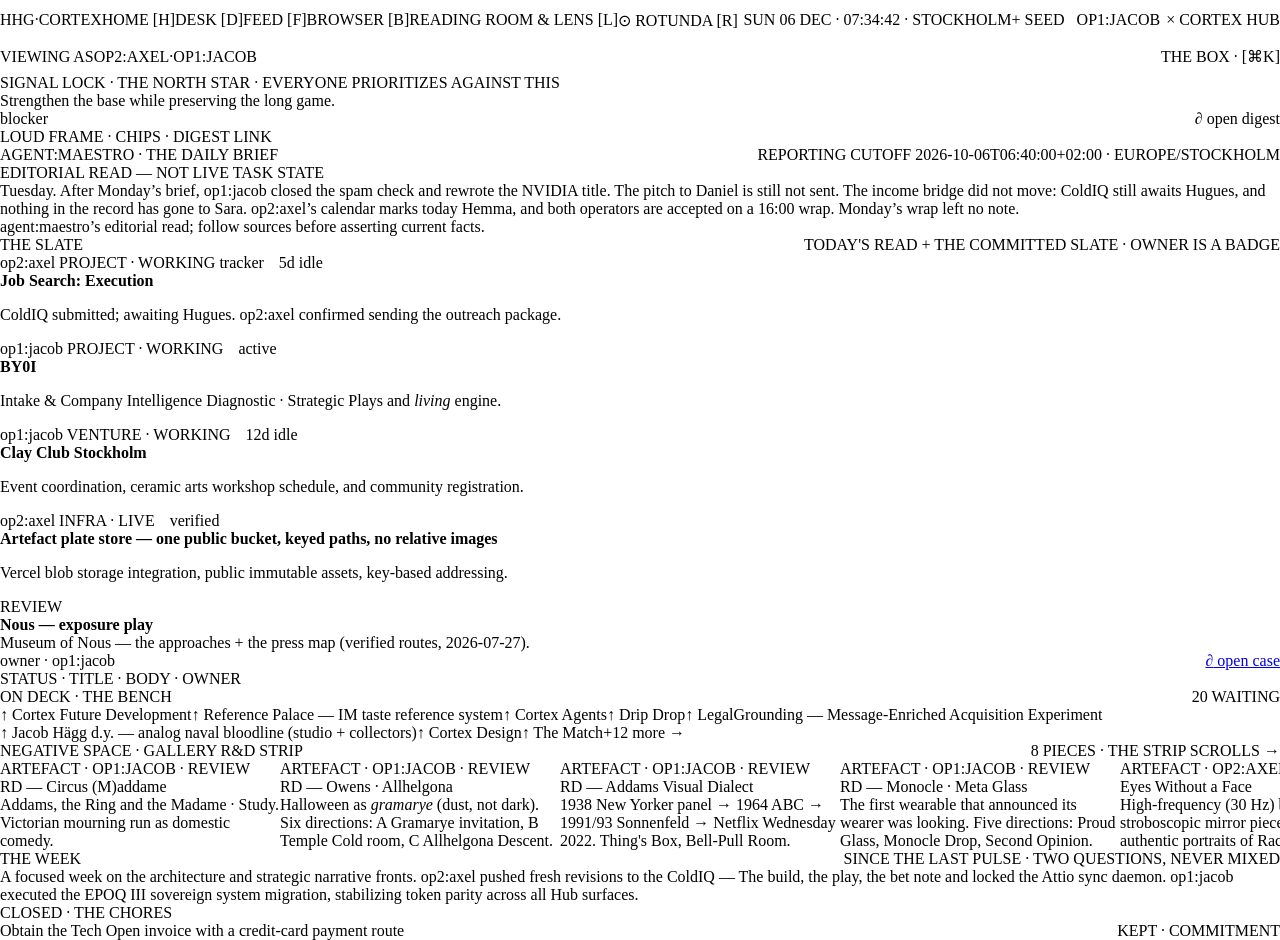
==== index.html @ 590f9867 "feat(hub): deploy sovereign workstation replicate preview" ====
<!DOCTYPE html>
<html lang="en">
<head>
<meta charset="utf-8">
<meta name="viewport" content="width=device-width, initial-scale=1">
<title>HHG CORTEX HUB — Sovereign EPOQ III Replicate</title>
<link rel="preconnect" href="https://fonts.googleapis.com">
<link rel="preconnect" href="https://fonts.gstatic.com" crossorigin>
<link href="https://fonts.googleapis.com/css2?family=Red+Hat+Mono:wght@400&family=Scheherazade+New:wght@400&display=swap" rel="stylesheet">
<link rel="stylesheet" href="https://www.intelligencematters.se/epoq/styles.css">
<style>
/* ══════════════════════════════════════════════════════════════════════
   HHG HUB × EPOQ III SOVEREIGN REPLICATE
   Faithful visual replicate of live hub.haegghaegg.se under EPOQ III Canon.
   Consumes ONLY lawful EPOQ III tokens: no arbitrary hex, 400 weight only.
   ══════════════════════════════════════════════════════════════════════ */
body {
  margin: 0;
  padding: 0;
  background: var(--paper);
  color: var(--ink);
  font-family: var(--font-serif);
  font-synthesis: none;
  min-height: 100vh;
  display: flex;
  flex-direction: column;
}

/* ── TOP CHROME NAVIGATION (2-ROW SOVEREIGN ARCHITECTURE) ──────────── */
.hub-chrome {
  border-bottom: var(--hairline) solid var(--line-box);
  background: var(--paper);
  position: sticky;
  top: 0;
  z-index: 100;
  display: flex;
  flex-direction: column;
}
.hub-chrome-row1 {
  display: flex;
  align-items: center;
  height: 40px; /* canon-lint:allow — E19: chrome row height */
  padding: 0 var(--s-3);
  border-bottom: var(--hairline) solid var(--line-quiet);
  background: var(--paper);
  gap: var(--s-2);
}

.hub-chrome-row2 {
  background: var(--paper);
  font-family: var(--font-mono);
  font-size: var(--fz-mono-6);
  letter-spacing: var(--track-code);
  text-transform: uppercase;
  height: 34px; /* canon-lint:allow — E19: subbar height */
  display: flex;
  align-items: center;
}

.hub-chrome-subbar {
  display: none;
  align-items: center;
  justify-content: space-between;
  padding: 0 var(--s-3);
  width: 100%;
  box-sizing: border-box;
}
.hub-chrome-subbar.active {
  display: flex;
}
.hub-chrome-subbar a {
  color: var(--ink-60);
  text-decoration: none;
}
.hub-chrome-subbar a.active {
  color: var(--signal-go);
  border-bottom: var(--hairline) solid var(--signal-go);
}
.hub-subbar-left {
  display: flex;
  align-items: center;
  gap: var(--s-2);
}
.hub-subbar-right {
  display: flex;
  align-items: center;
  gap: var(--s-2);
}
.hub-subbar-btn {
  font-family: var(--font-mono);
  font-size: var(--fz-mono-6);
  letter-spacing: var(--track-code);
  text-transform: uppercase;
  padding: 3px var(--s-1); /* canon-lint:allow — E15: subbar button pad */
  border: var(--hairline) solid var(--line-box);
  border-radius: var(--radius-print); /* ZERO CURVATURE: Law 01 */
  background: var(--paper);
  cursor: pointer;
  color: var(--ink);
  line-height: 1;
  display: inline-flex;
  align-items: center;
  gap: var(--s-1);
}
.hub-subbar-btn:hover {
  border-color: var(--ink);
}
.hub-subbar-btn.active {
  border-color: var(--ink);
  background: var(--paper);
  color: var(--ink);
}

/* ── HUD QUICK SEED DRAWER ─────────────────────────────────────────── */
.hub-drawer-bar {
  display: none;
  width: 100%;
  border-bottom: var(--hairline) solid var(--line-box);
  background: var(--paper);
  padding: var(--s-1) var(--s-2);
  box-sizing: border-box;
  align-items: center;
  gap: var(--s-2);
  font-family: var(--font-mono);
  font-size: var(--fz-mono-6);
  letter-spacing: var(--track-code);
  text-transform: uppercase;
}
.hub-drawer-bar.open {
  display: flex;
}
.hub-drawer-input {
  flex: 1;
  background: var(--paper);
  border: var(--hairline) solid var(--line-box);
  border-radius: var(--radius-print);
  color: var(--ink);
  font-family: var(--font-mono);
  font-size: var(--fz-mono-6);
  padding: 4px var(--s-1); /* canon-lint:allow — E15: input pad */
  box-sizing: border-box;
}
.hub-drawer-input:focus {
  outline: none;
  border-color: var(--ink);
}

/* ── HUD MODALS (FLAT, ZERO-BLUR, 1-BIT MECHANICAL) ────────────────── */
.hub-hud-modal {
  display: none;
  position: fixed;
  inset: 0;
  z-index: 999;
  background: color-mix(in srgb, var(--ink) 45%, transparent);
  align-items: flex-start;
  justify-content: center;
  padding-top: 10vh;
  box-sizing: border-box;
}
.hub-hud-modal.open {
  display: flex;
}
.hub-modal-card {
  background: var(--paper);
  border: var(--hairline) solid var(--line-box);
  width: min(var(--col-2), calc(100% - var(--s-5)));
  max-height: 75vh;
  display: flex;
  flex-direction: column;
  box-sizing: border-box;
}
.hub-modal-head {
  display: flex;
  align-items: center;
  justify-content: space-between;
  padding: var(--s-1) var(--s-2);
  border-bottom: var(--hairline) solid var(--line-box);
  font-family: var(--font-mono);
  font-size: var(--fz-mono-6);
  letter-spacing: var(--track-code);
  text-transform: uppercase;
}
.hub-modal-body {
  padding: var(--s-2);
  overflow-y: auto;
  font-family: var(--font-mono);
  font-size: var(--fz-mono-6);
  line-height: 1.5;
}

/* ── TELEMETRY STATUS PILL (FIX FOR OVERLAPPING 134/134 GREEN) ────── */
.hub-status-pill {
  display: inline-flex;
  align-items: center;
  gap: var(--s-1);
  padding: 3px var(--s-1); /* canon-lint:allow — E15: status pill vertical micro-pad */
  border: var(--hairline) solid var(--signal-go);
  background: var(--paper);
  color: var(--ink);
  font-family: var(--font-mono);
  font-size: var(--fz-mono-6);
  letter-spacing: var(--track-code);
  text-transform: uppercase;
  line-height: 1;
  white-space: nowrap;
}
.hub-status-pill .pix-dot {
  flex-shrink: 0;
  margin: 0;
}
.hub-tag-live {
  background: var(--ink);
  color: var(--paper);
  padding: 2px var(--s-1); /* canon-lint:allow — E15: cli badge pad */
  font-family: var(--font-mono);
  font-size: var(--fz-mono-6);
  letter-spacing: var(--track-code);
  text-transform: uppercase;
  line-height: 1;
}
/* ── 1-BIT SQUARE TELEMETRY INDICATOR (LAW 01: ZERO CURVATURE) ────── */
.hub-pdot,
.pix-dot {
  width: 7px; /* canon-lint:allow — E19: 1-bit square indicator */
  height: 7px; /* canon-lint:allow — E19: 1-bit square indicator */
  border-radius: var(--radius-print); /* ZERO CURVATURE: Law 01 */
  display: inline-block;
  flex: none;
  background: var(--hum);
}
.hub-pdot.live,
.pix-dot.live {
  background: var(--signal-go);
}
.pix-dot.idle {
  background: var(--ink-40);
}
.pix-dot.done {
  background: var(--graphite);
}

/* ── TELEMETRY DISCIPLINE: PURE STATUS FACTS (ZERO STEPPED GAUGES) ── */

/* ── CLI TERMINAL CURSOR ────────────────────────────────────────────── */
.hub-cli-cursor {
  display: inline-block;
  width: 6px; /* canon-lint:allow — E19 */
  height: 12px; /* canon-lint:allow — E19 */
  background: var(--ink);
  vertical-align: middle;
  margin-left: 2px; /* canon-lint:allow — E15 */
  animation: hub-cli-cursor-blink 1.06s infinite steps(1); /* canon-lint:allow — E6 */
}
@keyframes hub-cli-cursor-blink {
  0%, 49% { opacity: 1; }
  50%, 100% { opacity: 0; }
}

/* ── GRAPH EDGE PULSE (BROWSER MESH) ────────────────────────────────── */
@keyframes hub-graph-edge-pulse {
  0%, 100% { stroke-opacity: 1; }
  50% { stroke-opacity: 0.35; }
}
.hub-logo {
  font-family: var(--font-mono);
  font-size: var(--fz-mono-6);
  letter-spacing: var(--track-caps);
  text-transform: uppercase;
  color: var(--ink);
  text-decoration: none;
  margin-right: var(--s-2);
}
.hub-logo .dot {
  color: var(--signal-go);
}
.hub-nav-items {
  display: flex;
  align-items: center;
  gap: var(--s-1);
}
.hub-tab-btn {
  font-family: var(--font-mono);
  font-size: var(--fz-mono-6);
  letter-spacing: var(--track-code);
  text-transform: uppercase;
  padding: 4px var(--s-2); /* canon-lint:allow — E15: nav button vertical micro-pad */
  border: var(--hairline) solid transparent;
  border-radius: var(--radius-print); /* ZERO CURVATURE: Law 01 */
  background: none;
  cursor: pointer;
  color: var(--ink-60);
  transition: color 0.15s ease, border-color 0.15s ease;
}
.hub-tab-btn:hover {
  color: var(--ink);
}
.hub-tab-btn.active {
  border-color: var(--ink);
  color: var(--ink);
  background: var(--paper);
}
.hub-tab-btn:disabled {
  opacity: 0.35;
  cursor: not-allowed;
}

.hub-clock {
  margin-left: auto;
  font-family: var(--font-mono);
  font-size: var(--fz-mono-6);
  letter-spacing: var(--track-code);
  color: var(--ink-60);
  text-transform: uppercase;
}
.hub-seed-btn {
  font-family: var(--font-mono);
  font-size: var(--fz-mono-6);
  letter-spacing: var(--track-code);
  text-transform: uppercase;
  padding: 4px var(--s-2); /* canon-lint:allow — E15: chrome button micro-pad */
  border: var(--hairline) solid var(--line-box);
  border-radius: var(--radius-print); /* ZERO CURVATURE: Law 01 */
  background: var(--paper);
  cursor: pointer;
  color: var(--ink);
}
.hub-seed-btn:hover {
  border-color: var(--ink);
}
.hub-presence {
  display: inline-flex;
  align-items: center;
  gap: 6px; /* canon-lint:allow — E15: dot gap */
  font-family: var(--font-mono);
  font-size: var(--fz-mono-6);
  letter-spacing: var(--track-code);
  text-transform: uppercase;
  padding: 4px var(--s-2); /* canon-lint:allow — E15: presence badge pad */
  border: var(--hairline) solid var(--line-box);
  border-radius: var(--radius-print); /* ZERO CURVATURE: Law 01 */
  background: var(--paper);
}
.hub-pdot {
  width: 6px; /* canon-lint:allow — E19: indicator dot */
  height: 6px; /* canon-lint:allow — E19: indicator dot */
  border-radius: var(--radius-print); /* ZERO CURVATURE: 1-bit square */
  background: var(--signal-go);
}

/* ── ROOM CANVAS STAGE ─────────────────────────────────────────────── */
.hub-room {
  display: none;
  width: 100%;
  max-width: var(--content);
  margin: 0 auto;
  padding: var(--s-4) var(--gutter);
  box-sizing: border-box;
}
.hub-room.active {
  display: block;
}
/* Workstation rooms (The Floor / Feed and Reading Room) utilize edge-to-edge space */
#room-feed.hub-room,
#room-reading.hub-room {
  max-width: 100%;
  width: 100%;
  margin: 0;
  padding: 0;
}

/* ── SUB-OPBAR ─────────────────────────────────────────────────────── */
.hub-subbar {
  display: flex;
  justify-content: space-between;
  align-items: baseline;
  margin-bottom: var(--s-3);
  font-family: var(--font-mono);
  font-size: var(--fz-mono-6);
  letter-spacing: var(--track-code);
  text-transform: uppercase;
}
.hub-subbar a {
  color: var(--ink-60);
  text-decoration: none;
}
.hub-subbar a.active {
  color: var(--signal-go);
  border-bottom: var(--hairline) solid var(--signal-go);
}
.hub-box-summon {
  border: var(--hairline) solid var(--line-box);
  border-radius: var(--radius-print); /* ZERO CURVATURE: Law 01 */
  padding: 2px var(--s-1); /* canon-lint:allow — E15: box badge pad */
  text-decoration: none;
  color: var(--ink);
}

/* ── HOME ROOM SPECIFICS ───────────────────────────────────────────── */
.home-container {
  max-width: var(--col-2);
  margin: 0 auto;
}
.home-signal {
  border: var(--hairline) solid var(--line-box);
  background: var(--paper);
  padding: var(--s-3);
  margin-bottom: var(--s-4);
}
.home-signal-top {
  font-family: var(--font-mono);
  font-size: var(--fz-mono-6);
  letter-spacing: var(--track-code);
  text-transform: uppercase;
  color: var(--grey-51);
  margin-bottom: var(--s-2);
}
.home-signal-quote {
  margin: 0;
  font-size: var(--fz-heading-2);
  line-height: var(--lh-heading-2);
  color: var(--ink);
  font-style: normal;
}

/* ── 200_ROWS CANONICAL 4 ARCHETYPES (JACOB 2026-10-07 CANON) ─────── */
.hub-pres {
  background: var(--paper);
  border: var(--hairline) solid var(--line-box);
  padding: var(--s-2);
}
.hub-pres-top {
  display: flex;
  align-items: center;
  justify-content: space-between;
  gap: var(--s-1);
}
.hub-pres-ch {
  font-family: var(--font-mono);
  font-size: var(--fz-mono-6);
  letter-spacing: var(--track-code);
  color: var(--ink);
}
.hub-pres-focus {
  margin: var(--s-1) 0 0;
  font-size: var(--fz-body-1);
  line-height: var(--lh-body-1);
  color: var(--ink);
}
.hub-entity {
  background: var(--paper);
  border: var(--hairline) solid var(--line-box);
  padding: var(--s-3);
  display: flex;
  flex-direction: column;
  gap: var(--s-1);
}
.hub-entity-st {
  font-family: var(--font-mono);
  font-size: var(--fz-mono-6);
  letter-spacing: var(--track-caps);
  text-transform: uppercase;
  color: var(--grey-51);
}
.hub-entity-title {
  margin: 0;
  font-family: var(--font-serif);
  font-size: var(--fz-heading-3);
  line-height: var(--lh-heading-3);
  color: var(--ink);
}
.hub-entity-body {
  margin: 0;
  font-size: var(--fz-body-1);
  line-height: var(--lh-body-1);
  color: var(--ink);
}
.hub-entity-foot {
  margin-top: var(--s-1);
  font-family: var(--font-mono);
  font-size: var(--fz-mono-6);
  letter-spacing: var(--track-code);
  color: var(--ink-60);
}
.hub-comment {
  border-left: 2px solid var(--ink); /* canon-lint:allow — E10: hub comment accent rule */
  padding: var(--s-2) var(--s-2) var(--s-2) var(--s-3);
  background: var(--paper);
}
.hub-comment-anchor {
  font-family: var(--font-mono);
  font-size: var(--fz-mono-6);
  letter-spacing: var(--track-code);
  color: var(--ink-60);
  margin-bottom: var(--s-1);
}
.hub-comment-body {
  margin: 0 0 var(--s-2) 0;
  font-size: var(--fz-body-1);
  line-height: var(--lh-body-1);
  color: var(--ink);
}
.hub-comment-verdict {
  display: flex;
  gap: var(--s-1);
  flex-wrap: wrap;
}
.hub-lock-band {
  border: var(--hairline) solid var(--line-box);
  background: var(--paper);
  padding: var(--s-3);
}
.hub-lock-band-msg {
  margin: 0 0 var(--s-3) 0;
  font-family: var(--font-serif);
  font-size: var(--fz-heading-2);
  line-height: var(--lh-heading-2);
  color: var(--ink);
}
.hub-lock-band-row {
  display: flex;
  flex-wrap: wrap;
  gap: var(--s-2);
  align-items: center;
  justify-content: space-between;
}
.hub-atom-spec {
  font-family: var(--font-mono);
  font-size: var(--fz-mono-6);
  letter-spacing: var(--track-code);
  text-transform: uppercase;
  color: var(--ink-60);
}
.home-brief {
  border-top: var(--hairline) solid var(--line-box);
  border-bottom: none;
  padding: var(--s-3) 0;
  margin-bottom: var(--s-4);
}
.home-brief-top {
  display: flex;
  justify-content: space-between;
  align-items: baseline;
  font-family: var(--font-mono);
  font-size: var(--fz-mono-6);
  letter-spacing: var(--track-code);
  text-transform: uppercase;
  color: var(--ink-60);
  margin-bottom: var(--s-2);
}
.home-brief-tag {
  font-family: var(--font-mono);
  font-size: var(--fz-mono-6);
  letter-spacing: var(--track-code);
  text-transform: uppercase;
  color: var(--ink-60);
  margin-bottom: var(--s-1);
}
.home-brief-txt {
  margin: 0 0 var(--s-2) 0;
  font-size: var(--fz-body-1);
  line-height: var(--lh-body-1);
  color: var(--ink);
}
.home-brief-meta {
  font-family: var(--font-mono);
  font-size: var(--fz-mono-6);
  letter-spacing: var(--track-code);
  color: var(--ink-60);
}
.home-gallery-scroll {
  display: flex;
  gap: var(--s-3);
  overflow-x: auto;
  padding-bottom: var(--s-2);
  margin-bottom: var(--s-4);
}
.home-gallery-tile {
  min-width: 260px; /* canon-lint:allow — E19: gallery card width */
  max-width: 280px; /* canon-lint:allow — E19: gallery card width */
  flex-shrink: 0;
  border: var(--hairline) solid var(--line-box);
  padding: var(--s-2) var(--s-3);
  background: var(--paper);
  display: flex;
  flex-direction: column;
  gap: var(--s-1);
}
.home-gallery-meta {
  font-family: var(--font-mono);
  font-size: var(--fz-mono-6);
  letter-spacing: var(--track-code);
  text-transform: uppercase;
  color: var(--ink-60);
}
.home-gallery-name {
  font-size: var(--fz-heading-3);
  line-height: var(--lh-heading-3);
  color: var(--ink);
}
.home-gallery-desc {
  margin: 0;
  font-size: var(--fz-mono-6);
  line-height: var(--lh-body-1);
  color: var(--ink-60);
}
.home-week-note {
  font-size: var(--fz-body-1);
  line-height: var(--lh-body-1);
  color: var(--ink);
  margin-bottom: var(--s-3);
  border-top: var(--hairline) solid var(--line-box);
  padding-top: var(--s-2);
}
.home-chores-top {
  font-family: var(--font-mono);
  font-size: var(--fz-mono-6);
  letter-spacing: var(--track-code);
  text-transform: uppercase;
  color: var(--ink-60);
  margin-bottom: var(--s-1);
}
.home-chore-item {
  display: flex;
  justify-content: space-between;
  align-items: baseline;
  border-top: var(--hairline) solid var(--line-quiet);
  padding: var(--s-2) 0;
  font-size: var(--fz-body-1);
  line-height: var(--lh-body-1);
}

/* ── DESK ROOM SPECIFICS ───────────────────────────────────────────── */
.desk-container {
  max-width: var(--col-2);
  margin: 0 auto;
}
.desk-section-head {
  display: flex;
  justify-content: space-between;
  align-items: baseline;
  border-bottom: none;
  padding-bottom: 0;
  margin-top: var(--s-4);
  margin-bottom: var(--s-2);
  font-family: var(--font-mono);
  font-size: var(--fz-mono-6);
  letter-spacing: var(--track-code);
  text-transform: uppercase;
  color: var(--ink-60);
}
.desk-bench-chips {
  display: flex;
  flex-wrap: wrap;
  gap: var(--s-1);
  margin-top: var(--s-2);
  border-top: var(--hairline) solid var(--line-box);
  padding-top: var(--s-2);
}
.desk-claim {
  border-top: var(--hairline) solid var(--line-quiet);
  padding: var(--s-2) 0;
  display: flex;
  flex-direction: column;
  gap: var(--s-1);
}
.desk-claim-top {
  display: flex;
  justify-content: space-between;
  align-items: baseline;
  font-family: var(--font-mono);
  font-size: var(--fz-mono-6);
  letter-spacing: var(--track-code);
  text-transform: uppercase;
}
.desk-claim-title {
  font-size: var(--fz-body-1);
  line-height: var(--lh-body-1);
  color: var(--ink);
}
.desk-claim-ctx {
  font-family: var(--font-mono);
  font-size: var(--fz-mono-6);
  letter-spacing: var(--track-code);
  color: var(--ink-60);
}

/* ── FEED ROOM SPECIFICS ───────────────────────────────────────────── */
.feed-layout {
  display: grid;
  grid-template-columns: 320px 1fr; /* canon-lint:allow — E19: feed workstation drawer */
  min-height: calc(100vh - 74px); /* canon-lint:allow — E19: workstation viewport height */
  gap: 0;
  width: 100%;
  align-items: stretch;
}
.feed-drawer {
  border-right: var(--hairline) solid var(--line-box);
  background: var(--paper);
  padding: var(--s-3);
  display: flex;
  flex-direction: column;
  gap: var(--s-3);
  box-sizing: border-box;
}
.feed-stage {
  padding: var(--s-3) var(--s-4);
  background: var(--paper);
  min-width: 0;
  box-sizing: border-box;
}
.feed-header {
  display: flex;
  justify-content: space-between;
  align-items: baseline;
  border-bottom: var(--hairline) solid var(--line-box);
  padding-bottom: var(--s-2);
  margin-bottom: var(--s-3);
}
.feed-header h1 {
  margin: 0;
  font-size: var(--fz-page-title);
  line-height: var(--lh-page-title);
}
.feed-toggle {
  font-family: var(--font-mono);
  font-size: var(--fz-mono-6);
  letter-spacing: var(--track-code);
  text-transform: uppercase;
  display: flex;
  gap: var(--s-2);
}
/* ── THE FLOOR CLI INSTRUMENTS (005_CLI CANON) ─────────────────────── */
.cli-statusbar {
  display: flex;
  align-items: stretch;
  width: 100%;
  overflow-x: auto;
  max-width: 100%;
  min-width: 0;
  font-family: var(--font-mono);
  font-size: var(--fz-mono-6);
  line-height: var(--lh-mono-6);
  letter-spacing: var(--track-code);
  background: var(--paper);
  color: var(--ink);
  border: var(--hairline) solid var(--line-box);
  margin-bottom: var(--s-3);
}
.cli-statusbar .seg {
  padding: var(--s-1) var(--s-2);
  display: flex;
  align-items: center;
  gap: var(--s-1);
  border-right: var(--hairline) solid var(--line-box);
  white-space: nowrap;
  flex: none;
}
.cli-statusbar .seg--clock {
  margin-left: auto;
  border-right: 0;
  color: var(--ink-60);
}
.cli-statusbar .seg--mode {
  background: var(--ink);
  color: var(--paper);
}
.cli-repl-box {
  border: var(--hairline) solid var(--line-box);
  background: var(--paper);
  padding: var(--s-2) var(--s-3);
  margin-bottom: var(--s-4);
}
.cli-log {
  display: flex;
  flex-direction: column;
  gap: 2px; /* canon-lint:allow — E15 */
  overflow-x: auto;
  max-width: 100%;
  font-family: var(--font-mono);
  font-size: var(--fz-mono-6);
  line-height: 1.5;
  letter-spacing: var(--track-code);
  background: var(--paper);
  color: var(--ink);
  padding: var(--s-2);
  border: var(--hairline) solid var(--line-quiet);
}
.cli-log-row {
  display: flex;
  gap: var(--s-2);
  align-items: baseline;
  white-space: nowrap;
}
.cli-log-row.is-ok .cli-log-lv { color: var(--signal-go); }
.cli-log-row.is-info .cli-log-lv { color: var(--ink-60); }
.cli-log-row.is-warn .cli-log-lv { color: var(--signal-attn); }
.cli-log-row.is-err .cli-log-lv { color: var(--signal-attn); }
.cli-log-msg { color: var(--ink-60); }
.feed-grid {
  display: grid;
  grid-template-columns: repeat(2, 1fr);
  gap: var(--gutter);
  margin-bottom: var(--s-4);
}
.container-tile .hub-card:first-child {
  border-top: none;
  padding-top: 0;
}
.container-tile .hub-card {
  border-top: var(--hairline) solid var(--line-quiet);
}
.container-tile .hub-list-row:last-child {
  border-bottom: none;
}
.feed-ping-box {
  border: var(--hairline) solid var(--line-box);
  background: var(--paper);
  padding: var(--s-2) var(--s-3);
  margin-bottom: var(--s-4);
  display: flex;
  justify-content: space-between;
  align-items: center;
}
.feed-stream-table {
  width: 100%;
  display: flex;
  flex-direction: column;
  border-top: var(--hairline) solid var(--line-box);
}
.stream-row {
  display: grid;
  grid-template-columns: var(--s-5) calc(var(--s-5) * 2) 1fr max-content;
  gap: var(--s-2);
  padding: var(--s-1) 0;
  border-bottom: var(--hairline) solid var(--line-quiet);
  align-items: baseline;
  font-size: var(--fz-body-1);
}
.stream-ts {
  font-family: var(--font-mono);
  font-size: var(--fz-mono-6);
  letter-spacing: var(--track-code);
  color: var(--ink-60);
}
.stream-actor {
  font-family: var(--font-mono);
  font-size: var(--fz-mono-6);
  letter-spacing: var(--track-code);
  text-transform: uppercase;
  color: var(--ink);
}
.stream-action {
  color: var(--ink);
}
.stream-ctx {
  font-family: var(--font-mono);
  font-size: var(--fz-mono-6);
  letter-spacing: var(--track-code);
  color: var(--signal-go);
  text-transform: uppercase;
}

/* ── BROWSER ROOM SPECIFICS ────────────────────────────────────────── */
.browser-shell {
  display: grid;
  grid-template-columns: 240px 1fr; /* canon-lint:allow — E19: browser sidebar width */
  gap: var(--gutter);
  align-items: start;
}
.browser-rail-sec {
  margin-bottom: var(--s-3);
}
.browser-rail-title {
  font-family: var(--font-mono);
  font-size: var(--fz-mono-6);
  letter-spacing: var(--track-code);
  text-transform: uppercase;
  color: var(--ink-60);
  border-bottom: none;
  border-top: var(--hairline) solid var(--line-quiet);
  padding-top: var(--s-2);
  margin-bottom: var(--s-1);
}
.browser-rail-sec:first-of-type .browser-rail-title {
  border-top: none;
  padding-top: 0;
}
.browser-nav-link {
  display: flex;
  justify-content: space-between;
  font-family: var(--font-mono);
  font-size: var(--fz-mono-6);
  letter-spacing: var(--track-code);
  padding: 4px 0; /* canon-lint:allow — E15: rail item pad */
  color: var(--ink);
  text-decoration: none;
}
.browser-nav-link:hover {
  color: var(--signal-go);
}
.doors-grid {
  display: grid;
  grid-template-columns: repeat(6, 1fr);
  gap: var(--s-1);
  margin-top: var(--s-2);
  border-top: var(--hairline) solid var(--line-box);
  padding-top: var(--s-2);
}
.door-card {
  border: var(--hairline) solid var(--line-box);
  padding: var(--s-2);
  text-align: center;
  background: var(--paper);
}
.door-card .num {
  font-size: var(--fz-page-title);
  line-height: 1;
}
.door-card .label {
  font-family: var(--font-mono);
  font-size: var(--fz-mono-6);
  letter-spacing: var(--track-code);
  text-transform: uppercase;
  color: var(--ink-60);
  margin-top: var(--s-1);
}

/* ── READING ROOM + LENS SPECIFICS ─────────────────────────────────── */
.reading-layout {
  display: grid;
  grid-template-columns: 240px 1fr 360px; /* canon-lint:allow — E19: tripartite reading workstation */
  gap: 0;
  align-items: stretch;
  min-height: calc(100vh - 74px); /* canon-lint:allow — E19: workstation viewport height */
  width: 100%;
}
.reading-layout.mode-full {
  grid-template-columns: 1fr;
}
.reading-layout.mode-full .marginalia-rail,
.reading-layout.mode-full .lens-panel {
  display: none;
}
.reading-layout.mode-full .reading-sheet {
  max-width: var(--col-2);
  margin: 0 auto;
  width: 100%;
}
.reading-layout.mode-lens {
  grid-template-columns: 1fr 360px; /* canon-lint:allow — E19: reading sheet + lens */
}
.reading-layout.mode-lens .marginalia-rail {
  display: none;
}
.reading-layout.mode-lens .reading-sheet {
  max-width: 100%;
}
.reading-layout.mode-marginalia {
  grid-template-columns: 240px 1fr; /* canon-lint:allow — E19: marginalia + reading sheet */
}
.reading-layout.mode-marginalia .lens-panel {
  display: none;
}
.reading-layout.mode-marginalia .reading-sheet {
  max-width: 100%;
}
.marginalia-rail {
  border-right: var(--hairline) solid var(--line-box);
  padding: var(--s-3);
  font-family: var(--font-mono);
  font-size: var(--fz-mono-6);
  letter-spacing: var(--track-code);
  text-transform: uppercase;
  color: var(--ink-60);
  display: flex;
  flex-direction: column;
  gap: var(--s-2);
  background: var(--paper);
  box-sizing: border-box;
}
.reading-sheet {
  background: var(--paper);
  border: none;
  padding: var(--s-4) var(--s-5);
  box-shadow: none; /* ZERO SHADOW LAW — no halos */
  max-width: 100%;
  box-sizing: border-box;
  min-height: 100%;
}
.hub-telemetry-table {
  width: 100%;
  border-collapse: collapse;
  font-family: var(--font-mono);
  font-size: var(--fz-mono-6);
  letter-spacing: var(--track-code);
}
.hub-telemetry-table th {
  text-align: left;
  padding: var(--s-1) var(--s-2);
  border-bottom: var(--hairline) solid var(--line-box);
  color: var(--ink-60);
  text-transform: uppercase;
}
.hub-telemetry-table td {
  padding: var(--s-1) var(--s-2);
  border-bottom: var(--hairline) solid var(--line-quiet);
  color: var(--ink);
  vertical-align: baseline;
}
.hub-telemetry-table tr:last-child td {
  border-bottom: none;
}
.lens-panel {
  border-left: var(--hairline) solid var(--line-box);
  border-top: none;
  border-right: none;
  border-bottom: none;
  background: var(--paper);
  padding: var(--s-3);
  display: flex;
  flex-direction: column;
  gap: var(--s-2);
  box-sizing: border-box;
}
.lens-head {
  display: flex;
  justify-content: space-between;
  align-items: baseline;
  font-family: var(--font-mono);
  font-size: var(--fz-mono-6);
  letter-spacing: var(--track-code);
  text-transform: uppercase;
  border-bottom: var(--hairline) solid var(--line-quiet);
  padding-bottom: var(--s-1);
}
.lens-cli-header {
  font-family: var(--font-mono);
  font-size: var(--fz-mono-6);
  letter-spacing: var(--track-code);
  display: flex;
  align-items: center;
  gap: var(--s-1);
  margin-bottom: var(--s-1);
}
.lens-receipt-cell {
  background: var(--paper);
  border: var(--hairline) solid var(--line-quiet);
  padding: var(--s-2);
  display: flex;
  flex-direction: column;
  gap: 4px; /* canon-lint:allow — E15: receipt log line gap */
  font-family: var(--font-mono);
  font-size: var(--fz-mono-6);
  line-height: 1.4;
}
.lens-receipt-line {
  display: flex;
  gap: var(--s-1);
  align-items: baseline;
  color: var(--ink);
  white-space: nowrap;
  overflow: hidden;
  text-overflow: ellipsis;
}

/* ── RITUAL STAMP RING ─────────────────────────────────────────────── */
.rt-armable {
  position: relative;
  display: inline-block;
  cursor: pointer;
  user-select: none;
  touch-action: none;
  width: var(--s-5);
  height: var(--s-5);
  border-radius: var(--radius-print); /* ZERO CURVATURE: 1-bit square */
  border: var(--hairline) solid var(--line-box);
  display: flex;
  align-items: center;
  justify-content: center;
  font-family: var(--font-mono);
  font-size: var(--fz-mono-6);
  letter-spacing: var(--track-caps);
  text-transform: uppercase;
  background: var(--paper);
  transition: background-color 0.15s ease, color 0.15s ease;
  margin: var(--s-2) auto;
}
.rt-armable:active {
  transform: scale(0.97);
}
.rt-ring {
  position: absolute;
  inset: -6px; /* canon-lint:allow — E19: instrument ring geometry */
  width: calc(100% + 12px); /* canon-lint:allow — E19: instrument ring geometry */
  height: calc(100% + 12px); /* canon-lint:allow — E19: instrument ring geometry */
  transform: rotate(-90deg);
  pointer-events: none;
}
.rt-ring circle {
  fill: none;
  stroke-width: 2.5;
}
.rt-ring-track {
  stroke: var(--ink-12);
}
.rt-ring-fill {
  stroke: var(--signal-attn);
  stroke-dasharray: 289;
  stroke-dashoffset: 289;
}
.rt-armable.arming .rt-ring-fill {
  transition: stroke-dashoffset 3.2s linear; /* canon-lint:allow — E6: 3.2s held stamp ritual */
  stroke-dashoffset: 0;
}
.rt-armable.pressed {
  border-color: var(--signal-go);
  background: var(--ink);
  color: var(--paper);
}
.rt-armable.pressed .rt-ring-fill {
  stroke: var(--signal-go);
  stroke-dashoffset: 0;
}
</style>
</head>
<body>

  <!-- ── PERSISTENT CHROME NAVIGATION BAR (2-ROW SOVEREIGN INSTRUMENT BAR) ── -->
  <header class="hub-chrome" aria-label="HHG Hub persistent chrome">
    <!-- ROW 1: GLOBAL COMMAND & SYSTEM NAVIGATION -->
    <div class="hub-chrome-row1">
      <a href="#" class="hub-logo" onclick="switchRoom('room-home'); return false;">HHG<span class="dot">·</span>CORTEX</a>
      <nav class="hub-nav-items" aria-label="Room navigation">
        <button type="button" class="hub-tab-btn active" id="tabHome" onclick="switchRoom('room-home', this)">HOME [H]</button>
        <button type="button" class="hub-tab-btn" id="tabDesk" onclick="switchRoom('room-desk', this)">DESK [D]</button>
        <button type="button" class="hub-tab-btn" id="tabFeed" onclick="switchRoom('room-feed', this)">FEED [F]</button>
        <button type="button" class="hub-tab-btn" id="tabBrowser" onclick="switchRoom('room-browser', this)">BROWSER [B]</button>
        <button type="button" class="hub-tab-btn" id="tabReading" onclick="switchRoom('room-reading', this)">READING ROOM &amp; LENS [L]</button>
        <button type="button" class="hub-tab-btn" id="tabRotunda" onclick="switchRoom('room-rotunda', this)">⊙ ROTUNDA [R]</button>
      </nav>

      <div class="hub-clock" id="hubClockDisplay" title="Europe/Stockholm official time">TUE 07 OCT · 12:35:00 · STOCKHOLM</div>

      <button type="button" class="hub-seed-btn" id="hubSeedToggleBtn" onclick="toggleSeedDrawer();" title="Quick capture seed [S]">+ SEED</button>

      <button type="button" class="hub-presence" id="hubOpPresenceBtn" onclick="cycleOperator();" title="Click to cycle active operator">
        <span class="hub-pdot live" id="hubPresenceDot"></span> <span id="currentOperator">OP1:JACOB</span> × CORTEX HUB
      </button>
    </div>

    <!-- ROW 2: CONTEXTUAL ROOM TELEMETRY SUBBARS -->
    <div class="hub-chrome-row2">
      <!-- SUBBAR 00: HOME -->
      <div class="hub-chrome-subbar active" id="subbar-home">
        <div class="hub-subbar-left">
          <span>VIEWING AS</span>
          <a href="#" class="op-link-axel" onclick="setOperator('OP2:AXEL'); return false;">OP2:AXEL</a> · 
          <a href="#" class="op-link-jacob active" onclick="setOperator('OP1:JACOB'); return false;">OP1:JACOB</a>
        </div>
        <div class="hub-subbar-right">
          <button type="button" class="hub-subbar-btn" onclick="openCmdkModal();" title="Command palette [⌘K]">THE BOX · [⌘K]</button>
        </div>
      </div>

      <!-- SUBBAR 01: DESK -->
      <div class="hub-chrome-subbar" id="subbar-desk">
        <div class="hub-subbar-left">
          <span>VIEWING AS</span>
          <a href="#" class="op-link-axel" onclick="setOperator('OP2:AXEL'); return false;">OP2:AXEL</a> · 
          <a href="#" class="op-link-jacob active" onclick="setOperator('OP1:JACOB'); return false;">OP1:JACOB</a>
        </div>
        <div class="hub-subbar-right">
          <button type="button" class="hub-subbar-btn" onclick="openCmdkModal();" title="Command palette [⌘K]">THE BOX · [⌘K]</button>
        </div>
      </div>

      <!-- SUBBAR 02: FEED / FLOOR -->
      <div class="hub-chrome-subbar" id="subbar-feed">
        <div class="hub-subbar-left">
          <span class="hub-tag-live">LIVE</span>
          <span>~/HHG_CORTEX_V1 · ⊚ MAIN · OP1:JACOB</span>
        </div>
        <div class="hub-subbar-right">
          <span class="ann">4 AGENTS ACTIVE</span>
          <button type="button" class="hub-subbar-btn" onclick="openCmdkModal();">CLI COMMANDS [⌘K]</button>
        </div>
      </div>

      <!-- SUBBAR 03: BROWSER -->
      <div class="hub-chrome-subbar" id="subbar-browser">
        <div class="hub-subbar-left">
          <span>HUB.HAEGGHAEGG.SE/BROWSER?SORT=RECENCY</span>
        </div>
        <div class="hub-subbar-right">
          <button type="button" class="hub-subbar-btn" onclick="openCmdkModal();">SEARCH CORPUS [⌘K]</button>
        </div>
      </div>

      <!-- SUBBAR 04: READING ROOM & LENS -->
      <div class="hub-chrome-subbar" id="subbar-reading">
        <div class="hub-subbar-left">
          <span class="ann">&lt;</span>
          <span>CORTEX FUTURE DEVELOPMENT · CODEX 011: WORKSTATION · V3 WORKING</span>
        </div>
        <div class="hub-subbar-right">
          <button type="button" class="hub-subbar-btn active" id="readingLayoutToggle" onclick="cycleReadingLayout(1)" title="Press Tab to cycle layout modes">TAB: TRIPARTITE [1/4]</button>
        </div>
      </div>

      <!-- SUBBAR 05: ROTUNDA -->
      <div class="hub-chrome-subbar" id="subbar-rotunda">
        <div class="hub-subbar-left">
          <span>THE ROTUNDA · SOVEREIGN CANON ROOM</span>
        </div>
        <div class="hub-subbar-right">
          <button type="button" class="hub-subbar-btn" onclick="document.getElementById('hubDemoSeal').scrollIntoView({behavior:'smooth'});">CANON STAMP ↓</button>
        </div>
      </div>
    </div>

    <!-- QUICK SEED DRAWER BAR (INTERACTIVE HUD CAPTURE) -->
    <div id="hubSeedDrawer" class="hub-drawer-bar">
      <span class="mono m6 ann">+ QUICK SEED:</span>
      <input type="text" id="seedInputTitle" class="hub-drawer-input" placeholder="Type a seed thought (e.g. 'Audit outreach cadence with Hugues')..." onkeydown="if(event.key==='Enter') saveQuickSeed(); if(event.key==='Escape') toggleSeedDrawer();">
      <button type="button" class="btn" onclick="saveQuickSeed();" style="padding: 0 var(--s-1); font-size: var(--fz-mono-6); font-family: var(--font-mono); text-transform: uppercase;">RECORD SEED [ENTER]</button>
      <button type="button" class="btn" onclick="toggleSeedDrawer();" style="padding: 0 var(--s-1); font-size: var(--fz-mono-6); font-family: var(--font-mono); text-transform: uppercase;">ESC</button>
    </div>
  </header>

  <!-- ═══════════════════════════════════════════════════════════════════
       ROOM 00: THE HOME (/ — Home) — Replicating Live Hub Landing Page
       ═══════════════════════════════════════════════════════════════════ -->
  <main id="room-home" class="hub-room active">
    <div class="home-container">

      <!-- SIGNAL LOCK BAND (CANONICAL ARCHETYPE 4: LOUD FRAME · CHIPS · DIGEST LINK) -->
      <section class="hub-lock-band" aria-label="Signal Lock">
        <div class="home-signal-top">SIGNAL LOCK · THE NORTH STAR · EVERYONE PRIORITIZES AGAINST THIS</div>
        <p class="hub-lock-band-msg">Strengthen the base while preserving the long game.</p>
        <div class="hub-lock-band-row">
          <span class="ctl-pill attention">blocker</span>
          <a class="dlink" href="#" style="text-decoration: none; color: var(--ink); font-family: var(--font-mono); font-size: var(--fz-mono-6);"><span class="dmark">∂</span>&nbsp;open digest</a>
        </div>
      </section>
      <div class="hub-atom-spec mono m6 ann" style="margin-top: var(--s-1); margin-bottom: var(--s-4);">LOUD FRAME · CHIPS · DIGEST LINK</div>

      <!-- MAESTRO DAILY BRIEF -->
      <section class="home-brief" aria-label="Maestro Daily Brief">
        <div class="home-brief-top">
          <span>AGENT:MAESTRO &middot; THE DAILY BRIEF</span>
          <span>REPORTING CUTOFF 2026-10-06T06:40:00+02:00 &middot; EUROPE/STOCKHOLM</span>
        </div>
        <div class="home-brief-tag">Editorial read &mdash; not live task state</div>
        <p class="home-brief-txt">
          Tuesday. After Monday&rsquo;s brief, op1:jacob closed the spam check and rewrote the NVIDIA title. The pitch to Daniel is still not sent. The income bridge did not move: ColdIQ still awaits Hugues, and nothing in the record has gone to Sara. op2:axel&rsquo;s calendar marks today Hemma, and both operators are accepted on a 16:00 wrap. Monday&rsquo;s wrap left no note.
        </p>
        <div class="home-brief-meta">agent:maestro&rsquo;s editorial read; follow sources before asserting current facts.</div>
      </section>

      <!-- THE SLATE -->
      <section aria-labelledby="home-slate-title">
        <div id="home-slate-title" class="desk-section-head">
          <span>THE SLATE</span>
          <span>TODAY'S READ + THE COMMITTED SLATE &middot; OWNER IS A BADGE</span>
        </div>
        <div style="display: flex; flex-direction: column; gap: var(--s-3);">
          <!-- Card 1: Job Search: Execution -->
          <article class="hub-card">
            <div class="hub-card-top">
              <span class="hub-card-id"><span class="ctl-pill">op2:axel</span> PROJECT &middot; WORKING <span class="ctl-pill">tracker</span></span>
              <span class="hub-card-state"><span class="pix-dot live"></span> 5d idle</span>
            </div>
            <div class="hub-card-name">
              <h3 class="hub-card-nm" style="margin: 0; font-size: var(--fz-heading-3);">Job Search: Execution</h3>
            </div>
            <p class="hub-card-next">ColdIQ submitted; awaiting Hugues. op2:axel confirmed sending the outreach package.</p>
          </article>

          <!-- Card 2: BY0I -->
          <article class="hub-card">
            <div class="hub-card-top">
              <span class="hub-card-id"><span class="ctl-pill">op1:jacob</span> PROJECT &middot; WORKING</span>
              <span class="hub-card-state"><span class="pix-dot live"></span> active</span>
            </div>
            <div class="hub-card-name">
              <h3 class="hub-card-nm" style="margin: 0; font-size: var(--fz-heading-3);">BY0I</h3>
            </div>
            <p class="hub-card-next">Intake &amp; Company Intelligence Diagnostic &middot; Strategic Plays and <i class="tism">living</i> engine.</p>
          </article>

          <!-- Card 3: Clay Club Stockholm -->
          <article class="hub-card">
            <div class="hub-card-top">
              <span class="hub-card-id"><span class="ctl-pill">op1:jacob</span> VENTURE &middot; WORKING</span>
              <span class="hub-card-state"><span class="pix-dot idle"></span> 12d idle</span>
            </div>
            <div class="hub-card-name">
              <h3 class="hub-card-nm" style="margin: 0; font-size: var(--fz-heading-3);">Clay Club Stockholm</h3>
            </div>
            <p class="hub-card-next">Event coordination, ceramic arts workshop schedule, and community registration.</p>
          </article>

          <!-- Card 4: Artefact plate store -->
          <article class="hub-card">
            <div class="hub-card-top">
              <span class="hub-card-id"><span class="ctl-pill">op2:axel</span> INFRA &middot; LIVE</span>
              <span class="hub-card-state"><span class="pix-dot live"></span> verified</span>
            </div>
            <div class="hub-card-name">
              <h3 class="hub-card-nm" style="margin: 0; font-size: var(--fz-heading-3);">Artefact plate store &mdash; one public bucket, keyed paths, no relative images</h3>
            </div>
            <p class="hub-card-next">Vercel blob storage integration, public immutable assets, key-based addressing.</p>
          </article>

          <!-- Card 5: Canonical Archetype 2 (Entity Card) -->
          <article class="hub-entity">
            <span class="hub-entity-st">REVIEW</span>
            <h3 class="hub-entity-title">Nous &mdash; exposure play</h3>
            <p class="hub-entity-body">Museum of Nous &mdash; the approaches + the press map (verified routes, 2026-07-27).</p>
            <div style="display: flex; justify-content: space-between; align-items: baseline;">
              <span class="hub-entity-foot">owner &middot; op1:jacob</span>
              <a class="dlink" href="#room-reading" onclick="switchRoom('room-reading', document.getElementById('tabReading'))"><span class="dmark">&part;</span>&nbsp;open case</a>
            </div>
          </article>
          <div class="hub-atom-spec mono m6 ann">STATUS &middot; TITLE &middot; BODY &middot; OWNER</div>
        </div>
      </section>

      <!-- ON DECK · THE BENCH -->
      <section aria-labelledby="home-bench-title">
        <div id="home-bench-title" class="desk-section-head">
          <span>ON DECK · THE BENCH</span>
          <span>20 WAITING</span>
        </div>
        <div class="desk-bench-chips">
          <span class="ctl-chip">↑ Cortex Future Development</span>
          <span class="ctl-chip">↑ Reference Palace — IM taste reference system</span>
          <span class="ctl-chip">↑ Cortex Agents</span>
          <span class="ctl-chip">↑ Drip Drop</span>
          <span class="ctl-chip">↑ LegalGrounding — Message-Enriched Acquisition Experiment</span>
          <span class="ctl-chip">↑ Jacob Hägg d.y. — analog naval bloodline (studio + collectors)</span>
          <span class="ctl-chip">↑ Cortex Design</span>
          <span class="ctl-chip">↑ The Match</span>
          <span class="ctl-chip active">+12 more →</span>
        </div>
      </section>

      <!-- NEGATIVE SPACE GALLERY STRIP -->
      <section aria-labelledby="home-gallery-title">
        <div id="home-gallery-title" class="desk-section-head">
          <span>NEGATIVE SPACE · GALLERY R&amp;D STRIP</span>
          <span>8 PIECES · THE STRIP SCROLLS →</span>
        </div>
        <div class="home-gallery-scroll">
          <div class="home-gallery-tile">
            <div class="home-gallery-meta">ARTEFACT · op1:jacob · REVIEW</div>
            <div class="home-gallery-name">RD — Circus (M)addame</div>
            <p class="home-gallery-desc">Addams, the Ring and the Madame · Study. Victorian mourning run as domestic comedy.</p>
          </div>
          <div class="home-gallery-tile">
            <div class="home-gallery-meta">ARTEFACT · op1:jacob · REVIEW</div>
            <div class="home-gallery-name">RD — Owens · Allhelgona</div>
            <p class="home-gallery-desc">Halloween as <i class="tism">gramarye</i> (dust, not dark). Six directions: A Gramarye invitation, B Temple Cold room, C Allhelgona Descent.</p>
          </div>
          <div class="home-gallery-tile">
            <div class="home-gallery-meta">ARTEFACT · op1:jacob · REVIEW</div>
            <div class="home-gallery-name">RD — Addams Visual Dialect</div>
            <p class="home-gallery-desc">1938 New Yorker panel → 1964 ABC → 1991/93 Sonnenfeld → Netflix Wednesday 2022. Thing's Box, Bell-Pull Room.</p>
          </div>
          <div class="home-gallery-tile">
            <div class="home-gallery-meta">ARTEFACT · op1:jacob · REVIEW</div>
            <div class="home-gallery-name">RD — Monocle · Meta Glass</div>
            <p class="home-gallery-desc">The first wearable that announced its wearer was looking. Five directions: Proud Glass, Monocle Drop, Second Opinion.</p>
          </div>
          <div class="home-gallery-tile">
            <div class="home-gallery-meta">ARTEFACT · op2:axel · LIVE</div>
            <div class="home-gallery-name">Eyes Without a Face</div>
            <p class="home-gallery-desc">High-frequency (30 Hz) brutalist noir stroboscopic mirror piece based on three authentic portraits of Rachel Swyer.</p>
          </div>
          <div class="home-gallery-tile">
            <div class="home-gallery-meta">ARTEFACT · STUDY</div>
            <div class="home-gallery-name">RD — Stratum 1890</div>
            <p class="home-gallery-desc">Recent Archaeology (NEG SPC Room Sketch). 1890s domestic museum and apparatuses.</p>
          </div>
          <div class="home-gallery-tile">
            <div class="home-gallery-meta">3D GLB · LIVE</div>
            <div class="home-gallery-name">Couture Porcelain Statue</div>
            <p class="home-gallery-desc">3-Zone Value &amp; Material Law: matte porous chalk body, high-gloss glazed cowl, oxidized lead jewelry.</p>
          </div>
          <div class="home-gallery-tile">
            <div class="home-gallery-meta">PROP · MESH</div>
            <div class="home-gallery-name">Rachel Eyes Without Face</div>
            <p class="home-gallery-desc">Porcelain runway figure. 2.2 units gallery scale. In-browser compiled GLB specimen.</p>
          </div>
        </div>
      </section>

      <!-- THE WEEK & CHORES -->
      <section aria-labelledby="home-week-title">
        <div id="home-week-title" class="desk-section-head">
          <span>THE WEEK</span>
          <span>SINCE THE LAST PULSE · TWO QUESTIONS, NEVER MIXED</span>
        </div>
        <div class="home-week-note">
          A focused week on the architecture and strategic narrative fronts. op2:axel pushed fresh revisions to the ColdIQ &mdash; The build, the play, the bet note and locked the Attio sync daemon. op1:jacob executed the EPOQ III sovereign system migration, stabilizing token parity across all Hub surfaces.
        </div>
        <div class="home-chores-top">
          <span>CLOSED · THE CHORES</span>
        </div>
        <div class="home-chore-item">
          <span>Obtain the Tech Open invoice with a credit-card payment route</span>
          <span class="ctl-pill">KEPT · COMMITMENT</span>
        </div>
      </section>
    </div>
  </main>

  <!-- ═══════════════════════════════════════════════════════════════════
       ROOM 01: THE DESK (/desk) — Replicating Screenshot 1
       ═══════════════════════════════════════════════════════════════════ -->
  <main id="room-desk" class="hub-room">
    <div class="desk-container">
      <!-- SECTION: DRIVING CARDS -->
      <section aria-labelledby="desk-driving-title">
        <h2 id="desk-driving-title" class="desk-section-head">
          <span>DRIVING · ACTIVE PUSHES</span>
          <span>FIRST OPEN · TRACKERS EXPAND</span>
        </h2>

        <!-- CARD 1: Jacob Artist Funding Motor 2026 -->
        <article class="hub-card is-hot">
          <div class="hub-card-top">
            <span class="hub-card-id"><span class="ctl-pill">op1:jacob</span> PROJECT · WORKING <span class="ctl-pill">tracker</span></span>
            <span class="hub-card-state"><span class="pix-dot live"></span> 4d idle</span>
          </div>
          <div class="hub-card-name">
            <h3 class="hub-card-nm" style="margin: 0; font-size: var(--fz-heading-3);">Jacob Artist Funding Motor 2026</h3>
          </div>
          <p class="hub-card-next">2026-10-02 — Autumn Kulturbryggan window closed Fri 25 Sep 23:59</p>

          <div style="margin-top: var(--s-2); display: flex; flex-direction: column;">
            <div class="hub-child">
              <a href="#" class="hub-item-link" onclick="switchRoom('room-reading'); return false;">Resolve Kulturbryggan legal vehicle (Fröpengar + Förnyelse, windows through 25 Sep)</a>
              <span class="hub-child-st">commitment · parked</span>
            </div>
            <div class="hub-child">
              <a href="#" class="hub-item-link" onclick="switchRoom('room-reading'); return false;">FIRE — Konstnärsnämnden correction message for KN Ans 2026/4554-PR</a>
              <span class="hub-child-st">commitment · parked</span>
            </div>
            <div class="hub-child">
              <a href="#" class="hub-item-link" onclick="switchRoom('room-reading'); return false;">FIRE — Kulturrådet Produktionsplatser before 2026-09-15 23:59 (legal+finance gates)</a>
              <span class="hub-child-st">commitment · parked</span>
            </div>
            <div class="hub-child">
              <a href="#" class="hub-item-link" onclick="switchRoom('room-reading'); return false;">Artist Funding Board — Desktop MONEY vault 2026-09-14</a>
              <span class="hub-child-st">artefact · working</span>
            </div>
          </div>

          <div style="display: flex; justify-content: space-between; align-items: baseline; margin-top: var(--s-2); font-family: var(--font-mono); font-size: var(--fz-mono-6); letter-spacing: var(--track-code); text-transform: uppercase;">
            <span style="color: var(--ink-60);">children · 4</span>
            <a href="#" class="hub-item-link" onclick="switchRoom('room-reading'); return false;">open workspace →</a>
          </div>
        </article>

        <!-- CARD 2: AI × Craft Machine Lab -->
        <article class="hub-card" style="margin-top: var(--s-3);">
          <div class="hub-card-top">
            <span class="hub-card-id"><span class="ctl-pill">op1:jacob</span> PROJECT · WORKING</span>
            <span class="hub-card-state"><span class="pix-dot idle"></span> 19d idle</span>
          </div>
          <div class="hub-card-name">
            <h3 class="hub-card-nm" style="margin: 0; font-size: var(--fz-heading-3);">AI × Craft Machine Lab — NVIDIA &amp; peer gear/funding</h3>
          </div>
          <p class="hub-card-next">AI × traditional-craft MACHINE lab — money + gear from NVIDIA and peers</p>
        </article>

        <!-- 200_ROWS: SIGNAL STREAM (PRIORITY LANE) -->
        <div class="hub-stream is-hot" style="margin-top: var(--s-3);">
          <span class="hub-stream-grip">⋮⋮</span>
          <span class="hub-stream-p is-attn">P1</span>
          <h3 class="hub-stream-title">Signal stream &middot; priority lane</h3>
          <p class="hub-stream-next">Review the staged scout batch before Monday send.</p>
          <div class="hub-stream-meta"><span class="ctl-pill filled">working</span><span>due &middot; 2d</span><span class="ann">op1:jacob</span></div>
        </div>

        <!-- 200_ROWS: ACTION ROW (DUE / DECIDE) -->
        <div class="hub-action is-due" style="margin-top: var(--s-2); display: flex; justify-content: space-between; align-items: center; border-bottom: var(--hairline) solid var(--line-quiet); padding: var(--s-2) 0;">
          <div style="display: flex; gap: var(--s-2); align-items: baseline;">
            <span class="mono m6 ann" style="color: var(--signal-attn);">&minus;1d</span>
            <div>
              <div class="serif-body-1">Approve outreach draft &middot; Acme Corp</div>
              <div class="mono m6 ann"><span class="ctl-pill attention">overdue</span> sha: 4a2f8c1 &middot; agent:scout</div>
            </div>
          </div>
          <div style="display: flex; gap: var(--s-1);">
            <button type="button" class="ctl-btn is-sm primary">decide</button>
            <button type="button" class="ctl-btn is-sm glass">Hermes</button>
          </div>
        </div>
      </section>

      <!-- SECTION: ON DECK · THE BENCH -->
      <section aria-labelledby="desk-bench-title">
        <div id="desk-bench-title" class="desk-section-head">
          <span>ON DECK · THE BENCH</span>
          <span>20 WAITING</span>
        </div>
        <div class="desk-bench-chips">
          <span class="ctl-chip">↑ Cortex Future Development</span>
          <span class="ctl-chip">↑ Reference Palace — IM taste reference system</span>
          <span class="ctl-chip">↑ Cortex Agents</span>
          <span class="ctl-chip">↑ Drip Drop</span>
          <span class="ctl-chip">↑ LegalGrounding — Message-Enriched Acquisition Experiment</span>
          <span class="ctl-chip">↑ Jacob Hägg d.y. — analog naval bloodline (studio + collectors)</span>
          <span class="ctl-chip">↑ Cortex Design</span>
          <span class="ctl-chip">↑ The Match</span>
          <span class="ctl-chip active">+12 more →</span>
        </div>
      </section>

      <!-- SECTION: OWED (CLAIMS ON YOU) -->
      <section aria-labelledby="desk-owed-title">
        <div id="desk-owed-title" class="desk-section-head">
          <span style="color: var(--signal-attn);">OWED</span>
          <span>ON ME · EVERY CLAIM SHOWN WITH ITS CONTEXT</span>
        </div>

        <div class="desk-claim">
          <div class="desk-claim-top">
            <span>op1:jacob · commitment</span>
            <span class="ctl-pill attention">OVERDUE · 72D</span>
          </div>
          <div class="desk-claim-title">Nous — jurisdiction 001 live-ruling + portal ship</div>
          <div class="desk-claim-ctx">▸ <span>Nous — exposure play</span> · due 2026-07-26</div>
        </div>

        <div class="desk-claim">
          <div class="desk-claim-top">
            <span>op1:jacob · commitment</span>
            <span class="ctl-pill attention">OVERDUE · 72D</span>
          </div>
          <div class="desk-claim-title">DJ Dave — ONE LOOP live, verified + approach sent</div>
          <div class="desk-claim-ctx">▸ <span>DJ Dave — exposure play</span> · due 2026-07-26</div>
        </div>
      </section>
    </div>
  </main>

  <!-- ═══════════════════════════════════════════════════════════════════
       ROOM 02: THE FEED (/feed) — Replicating Screenshots 2 & 5
       ═══════════════════════════════════════════════════════════════════ -->
  <main id="room-feed" class="hub-room">
    <div class="feed-layout">
      <!-- LEFT WORKSTATION DRAWER (FLUSH TO LEFT VIEWPORT EDGE, HAIRLINED RIGHT) -->
      <aside class="feed-drawer">
        <!-- OPERATORS · LIVE SESSIONS -->
        <section aria-labelledby="feed-operators-title">
          <div id="feed-operators-title" class="mono m6 ann" style="margin-bottom: var(--s-2); display: flex; justify-content: space-between; align-items: baseline;">
            <span><span class="pix-dot live"></span> OPERATORS · LIVE · 2</span>
            <span class="ann">THE FLOOR</span>
          </div>
          <div style="display: flex; flex-direction: column; gap: var(--s-2);">
            <div class="hub-pres">
              <div class="hub-pres-top">
                <span class="hub-pres-ch">op1:jacob <span class="ctl-pill ghost">HERMES</span></span>
                <span class="pix-dot live"></span>
              </div>
              <p class="hub-pres-focus">Pass 05 · Rebuilding The Floor into a true CLI instrument rack</p>
              <div style="margin-top: var(--s-1); font-family: var(--font-mono); font-size: var(--fz-mono-6); letter-spacing: var(--track-code); color: var(--signal-go); text-transform: uppercase;"> <!-- canon-lint:allow — E13: jump session action -->
                &rarr; peek the session
              </div>
            </div>
            <div class="hub-pres">
              <div class="hub-pres-top">
                <span class="hub-pres-ch">op2:axel <span class="ctl-pill ghost">CODEX</span></span>
                <span class="pix-dot idle"></span>
              </div>
              <p class="hub-pres-focus">ColdIQ outreach package review · awaiting Hugues</p>
            </div>
          </div>
        </section>

        <!-- THE AGENTS · FROM THE RECORD -->
        <section aria-labelledby="feed-agents-title" style="border-top: var(--hairline) solid var(--line-quiet); padding-top: var(--s-2);">
          <div id="feed-agents-title" class="mono m6 ann" style="margin-bottom: var(--s-2); display: flex; justify-content: space-between; align-items: baseline;">
            <span>THE AGENTS · FROM RECORD</span>
            <a href="#" class="hub-item-link" style="color: var(--signal-go);">AGENT ADMIN &rarr;</a>
          </div>
          <div style="display: flex; flex-direction: column; gap: var(--s-1);">
            <div style="display: flex; justify-content: space-between; align-items: baseline; padding: 4px 0; border-bottom: var(--hairline) solid var(--line-quiet); font-family: var(--font-mono); font-size: var(--fz-mono-6); letter-spacing: var(--track-code);"> <!-- canon-lint:allow — E15: row micro-pad -->
              <span style="color: var(--ink);">agent:scout</span>
              <span style="color: var(--ink-60);">last: staging batch &middot; 03:12</span>
            </div>
            <div style="display: flex; justify-content: space-between; align-items: baseline; padding: 4px 0; border-bottom: var(--hairline) solid var(--line-quiet); font-family: var(--font-mono); font-size: var(--fz-mono-6); letter-spacing: var(--track-code);"> <!-- canon-lint:allow — E15: row micro-pad -->
              <span style="color: var(--ink);">agent:maestro</span>
              <span style="color: var(--ink-60);">last: daily briefing &middot; 04:46</span>
            </div>
            <div style="display: flex; justify-content: space-between; align-items: baseline; padding: 4px 0; border-bottom: var(--hairline) solid var(--line-quiet); font-family: var(--font-mono); font-size: var(--fz-mono-6); letter-spacing: var(--track-code);"> <!-- canon-lint:allow — E15: row micro-pad -->
              <span style="color: var(--ink);">agent:attio-sync</span>
              <span style="color: var(--ink-60);">last: synced 14 accts &middot; 02:00</span>
            </div>
            <div style="display: flex; justify-content: space-between; align-items: baseline; padding: 4px 0; font-family: var(--font-mono); font-size: var(--fz-mono-6); letter-spacing: var(--track-code);"> <!-- canon-lint:allow — E15: row micro-pad -->
              <span style="color: var(--ink);">agent:email-check</span>
              <span style="color: var(--ink-60);">last: inbox zero &middot; 01:15</span>
            </div>
          </div>
        </section>

        <!-- SYSTEM LOG · FOUR TIERS -->
        <section aria-labelledby="feed-syslog-title" style="border-top: var(--hairline) solid var(--line-quiet); padding-top: var(--s-2);">
          <div id="feed-syslog-title" style="display: flex; justify-content: space-between; align-items: baseline; margin-bottom: var(--s-2);">
            <span class="mono m6 ann">SYSTEM LOG &middot; FOUR TIERS</span>
            <span class="mono m6 ann">LEVELS: OK &middot; INFO &middot; WARN &middot; ERR</span>
          </div>
          <div class="cli-log" role="log" aria-label="a terminal log, four levels">
            <div class="cli-log-row is-ok"><span class="cli-log-lv mono m6 ann" style="color: var(--signal-go); width: var(--s-3);">ok</span><span class="cli-log-msg mono m6">build passed &middot; 0 errors &middot; 148 tokens resolved</span></div>
            <div class="cli-log-row is-info"><span class="cli-log-lv mono m6 ann" style="color: var(--ink); width: var(--s-3);">info</span><span class="cli-log-msg mono m6">accession #14 &middot; THE LINE sequential, in sync</span></div>
            <div class="cli-log-row is-warn"><span class="cli-log-lv mono m6 ann" style="color: var(--signal-attn); width: var(--s-3);">warn</span><span class="cli-log-msg mono m6">2 hatches signed &middot; verified lawful</span></div>
            <div class="cli-log-row is-err"><span class="cli-log-lv mono m6 ann" style="color: var(--signal-attn); width: var(--s-3);">err</span><span class="cli-log-msg mono m6">1 containment breach @ &le;400px &middot; held</span></div>
          </div>
        </section>

        <!-- COMMAND CHIPS (FEED.MD §6) -->
        <div style="border-top: var(--hairline) solid var(--line-quiet); padding-top: var(--s-2); display: flex; flex-direction: column; gap: var(--s-1);">
          <button type="button" class="ctl-chip" style="justify-content: flex-start;" onclick="window.dispatchEvent(new CustomEvent('open-capture'))">+ capture a seed</button>
          <button type="button" class="ctl-chip" style="justify-content: flex-start;" onclick="switchRoom('room-browser')">+ spin up a project</button>
        </div>
      </aside>

      <!-- RIGHT WORKSTATION STAGE (EDGE-TO-EDGE TO RIGHT BORDER) -->
      <section class="feed-stage">
        <!-- FEED HEADER -->
        <div class="feed-header">
          <div>
            <h1 class="serif-display">The Floor</h1>
            <div class="mono m6 ann">WHAT'S GOING ON RIGHT NOW</div>
          </div>
          <div class="feed-toggle">
            <span class="ctl-pill active">EVERYONE</span>
            <a href="#" class="hub-item-link" onclick="switchRoom('room-desk'); return false;">JUST ME &rarr; DESK</a>
          </div>
        </div>

        <!-- REPL COMMAND-LINE SPINE -->
        <div class="cli-repl-box">
          <div style="display: flex; justify-content: space-between; align-items: baseline; margin-bottom: var(--s-1);">
            <div class="mono m6 ann">
              <span>cortex@hub</span><span>&middot;</span><span>floor-stream</span>
            </div>
            <span class="mono m6 ann">exit 0 &middot; 148 tokens resolved</span>
          </div>
          <div class="mono m6" style="display: flex; align-items: center; gap: var(--s-1);">
            <span class="cli-prompt-glyph">&rsaquo;</span>
            <span style="color: var(--ink);">cortex:stream --live --filter=all</span>
            <span class="hub-cli-cursor"></span>
          </div>
        </div>

        <!-- PING BANNER -->
        <div class="feed-ping-box">
          <div>
            <div class="mono m6 ann" style="margin-bottom: 4px;"><span class="pix-dot live"></span> op1:jacob &rarr; op2:axel</div> <!-- canon-lint:allow — E15: ping banner micro-gap -->
            <div style="font-size: var(--fz-heading-3);">The World-Building Doctrine — Intelligence Matters</div>
            <div class="mono m6 ann" style="margin-top: 4px;">↳ ALSO WAITING IN YOUR DESK OWED</div> <!-- canon-lint:allow — E15: ping banner micro-gap -->
          </div>
          <div style="display: flex; gap: var(--s-1);">
            <button type="button" class="ctl-btn is-sm primary">Approve</button>
            <button type="button" class="ctl-btn is-sm glass" onclick="switchRoom('room-reading');">Open</button>
          </div>
        </div>

        <!-- CLI RACK TOOLBAR & FILTER CHIPS (005_CLI CANON) -->
        <div style="display: flex; justify-content: space-between; align-items: center; margin-bottom: var(--s-3);">
          <div style="display: flex; gap: var(--s-1);">
            <button type="button" class="ctl-chip active">all</button>
            <button type="button" class="ctl-chip">ops</button>
            <button type="button" class="ctl-chip">agents</button>
            <button type="button" class="ctl-chip">stream</button>
            <button type="button" class="ctl-chip">err/warn</button>
          </div>
          <div class="mono m6 ann">filter &middot; ping &middot; hover to pause</div>
        </div>

        <!-- ACTIVITY STREAM -->
        <div class="desk-section-head">
          <span>THE STREAM &middot; WHAT JUST HAPPENED</span>
        </div>

        <div class="feed-stream-table">
          <div class="stream-row">
            <span class="stream-ts">16:39</span>
            <span class="stream-actor">AGENT:MAESTRO</span>
            <span class="stream-action">Tweet — Beff quotes Reflection Beam; op2:axel: "dom säger att" de sänker Anthropic</span>
            <span class="ctl-pill ghost">OPEN</span>
          </div>
          <div class="stream-row">
            <span class="stream-ts">16:37</span>
            <span class="stream-actor">AGENT:MAESTRO</span>
            <span class="stream-action">Reflection Beam — open-weight launch, and the SpaceX-compute wrapper</span>
            <span class="ctl-pill ghost">OPEN</span>
          </div>
          <div class="stream-row">
            <span class="stream-ts">12:32</span>
            <span class="stream-actor">OP1:JACOB</span>
            <span class="stream-action">Eyes Without a Face · Noir Stroboscope Mirror</span>
            <span class="stream-ctx">&rarr; NEGATIVE SPACE</span>
          </div>
          <div class="stream-row">
            <span class="stream-ts">06:19</span>
            <span class="stream-actor">AGENT:MAESTRO</span>
            <span class="stream-action">Andrew Chen — where agent network effects live</span>
            <span class="ctl-pill ghost">OPEN</span>
          </div>
          <div class="stream-row">
            <span class="stream-ts">06:07</span>
            <span class="stream-actor">AGENT:MAESTRO</span>
            <span class="stream-action">boat — persistent agent VMs, and the multiplayer compute claim</span>
            <span class="ctl-pill ghost">OPEN</span>
          </div>
          <div class="stream-row">
            <span class="stream-ts">04:46</span>
            <span class="stream-actor">AGENT:MAESTRO</span>
            <span class="stream-action">agent:maestro — HHG daily briefing responsibility</span>
            <span class="stream-ctx">&rarr; CORTEX AGENTS</span>
          </div>
          <div class="stream-row">
            <span class="stream-ts">04:46</span>
            <span class="stream-actor">AGENT:MAESTRO</span>
            <span class="stream-action">HHG daily brief — 6 October 2026</span>
            <span class="stream-ctx">&rarr; CORTEX AGENTS</span>
          </div>
          <div class="stream-row">
            <span class="stream-ts">08:00</span>
            <span class="stream-actor">OP1:JACOB</span>
            <span class="stream-action">TODO — mint + PR NEG SPC process log (4–5 Oct 2026)</span>
            <span class="ctl-pill ghost">OPEN</span>
          </div>
          <div class="stream-row">
            <span class="stream-ts">05:42</span>
            <span class="stream-actor">OP2:AXEL</span>
            <span class="stream-action">The reading-room + lens design session — comment kinds, margin&harr;lens coupling</span>
            <span class="stream-ctx">&rarr; CORTEX FOUNDATIONS</span>
          </div>
        </div>
      </section>
    </div>
  </main>

  <!-- ═══════════════════════════════════════════════════════════════════
       ROOM 03: THE BROWSER (/browser) — Replicating Screenshot 4
       ═══════════════════════════════════════════════════════════════════ -->
  <main id="room-browser" class="hub-room">
    <div class="browser-shell">
      <!-- SIDEBAR RAIL -->
      <aside class="browser-rail">
        <div style="border: var(--hairline) solid var(--line-box); padding: var(--s-1) var(--s-2); margin-bottom: var(--s-3); display: flex; justify-content: space-between;">
          <span class="mono m6 ann">search the corpus...</span>
          <span class="mono m6 ann">⌘K</span>
        </div>

        <div class="browser-rail-sec">
          <div class="browser-rail-title">PRESETS · SAVED VIEWS</div>
          <a href="#" class="browser-nav-link"><span>Pipeline</span><span class="mono m6 ann">accts</span></a>
          <a href="#" class="browser-nav-link"><span>The Garden</span><span class="mono m6 ann">seeds</span></a>
          <a href="#" class="browser-nav-link"><span>My Owed</span><span class="mono m6 ann">owed</span></a>
          <a href="#" class="browser-nav-link"><span>Streams</span><span class="mono m6 ann">projects</span></a>
          <a href="#" class="browser-nav-link"><span>Artefacts</span><span class="mono m6 ann">gallery</span></a>
        </div>

        <div class="browser-rail-sec">
          <div class="browser-rail-title">STRUCTURE · TYPE</div>
          <a href="#" class="browser-nav-link"><span>accounts</span><span class="mono m6">160</span></a>
          <a href="#" class="browser-nav-link"><span>projects</span><span class="mono m6">121</span></a>
          <a href="#" class="browser-nav-link"><span>ventures</span><span class="mono m6">6</span></a>
        </div>

        <div class="browser-rail-sec">
          <div class="browser-rail-title">THE MESH · NOTES (2884)</div>
          <div style="display: flex; flex-wrap: wrap; gap: 4px; margin-top: var(--s-1);"> <!-- canon-lint:allow — E15: chip wrap gap -->
            <span class="ctl-chip">DEV-DOCKET</span>
            <span class="ctl-chip">CLIENT ASKS</span>
            <span class="ctl-chip">READING</span>
            <span class="ctl-chip">SIGNALS</span>
          </div>
        </div>

        <div class="browser-rail-sec">
          <div class="browser-rail-title">STATUS · PER TYPE</div>
          <a href="#" class="browser-nav-link"><span>working</span><span class="mono m6">253</span></a>
          <a href="#" class="browser-nav-link"><span>done / kept</span><span class="mono m6">180</span></a>
        </div>
      </aside>

      <!-- MAIN RESULTS -->
      <div>
        <div class="desk-section-head">
          <span>FRESH · TOUCHED THIS WEEK</span>
          <span>THE LANDING IS DESIGNED, NOT DUMPED</span>
        </div>

        <div style="display: flex; flex-direction: column;">
          <div class="hub-list-row">
            <span class="hub-list-row-lead mono m6 ann" style="width: var(--s-5);">NOTE</span>
            <span class="hub-list-row-main">Tweet — Beff quotes Reflection Beam; op2:axel: "dom säger att" de sänker Anthropic</span>
            <span class="hub-list-row-trail mono m6 ann">SEED · 2026-10-06</span>
          </div>
          <div class="hub-list-row">
            <span class="hub-list-row-lead mono m6 ann" style="width: var(--s-5);">NOTE</span>
            <span class="hub-list-row-main">Reflection Beam — open-weight launch, and the SpaceX-compute wrapper</span>
            <span class="hub-list-row-trail mono m6 ann">SEED · 2026-10-06</span>
          </div>
          <div class="hub-list-row">
            <span class="hub-list-row-lead mono m6 ann" style="width: var(--s-5);">ARTEFACT</span>
            <span class="hub-list-row-main">Eyes Without a Face · Noir Stroboscope Mirror</span>
            <span class="hub-list-row-trail mono m6 ann">WORKING · 2026-10-06</span>
          </div>
          <div class="hub-list-row">
            <span class="hub-list-row-lead mono m6 ann" style="width: var(--s-5);">NOTE</span>
            <span class="hub-list-row-main">Andrew Chen — where agent network effects live</span>
            <span class="hub-list-row-trail mono m6 ann">SEED · 2026-10-06</span>
          </div>
          <div class="hub-list-row">
            <span class="hub-list-row-lead mono m6 ann" style="width: var(--s-5);">NOTE</span>
            <span class="hub-list-row-main">boat — persistent agent VMs, and the multiplayer compute claim</span>
            <span class="hub-list-row-trail mono m6 ann">SEED · 2026-10-06</span>
          </div>
          <div class="hub-list-row">
            <span class="hub-list-row-lead mono m6 ann" style="width: var(--s-5);">PROJECT</span>
            <span class="hub-list-row-main">Cortex Future Development</span>
            <span class="hub-list-row-trail mono m6 ann">WORKING · 2026-10-05</span>
          </div>
        </div>

        <div class="desk-section-head" style="margin-top: var(--s-4);">
          <span>THE DOORS · COUNTS ARE CLICKABLE FACETS</span>
        </div>

        <div class="doors-grid">
          <div class="door-card"><div class="num">006</div><div class="label">ventures</div></div>
          <div class="door-card"><div class="num">160</div><div class="label">accounts</div></div>
          <div class="door-card"><div class="num">121</div><div class="label">projects</div></div>
          <div class="door-card"><div class="num">108</div><div class="label">artefacts</div></div>
          <div class="door-card"><div class="num">6</div><div class="label">sponsors</div></div>
          <div class="door-card"><div class="num">10</div><div class="label">members</div></div>
        </div>
      </div>
    </div>
  </main>

  <!-- ═══════════════════════════════════════════════════════════════════
       ROOM 04: THE READING ROOM + THE LENS — Replicating Screenshot 3
       ═══════════════════════════════════════════════════════════════════ -->
  <main id="room-reading" class="hub-room">
    <div class="reading-layout">
      <!-- MARGINALIA RAIL -->
      <aside class="marginalia-rail">
        <div>MARGINALIA</div>
        <div>● current - current</div>
        <div>● 2026-09-30</div>
        <div>● 2026-09-30</div>
        <div style="margin-top: var(--s-3); border-top: var(--hairline) solid var(--line-quiet); padding-top: var(--s-2);">
          REGISTER CLEAN<br>1 RESOLVED IN THE RECORD
        </div>
        <a href="#" class="hub-item-link">INSPECT REGISTER</a>
      </aside>

      <!-- CENTER PAPER DOCUMENT -->
      <article class="reading-sheet">
        <div class="ed-head" style="display: flex; justify-content: space-between; border-bottom: var(--hairline) solid var(--line-quiet); padding-bottom: var(--s-1); margin-bottom: var(--s-3);">
          <span class="ed-folio mono m6 ann">Codex 011</span>
          <span class="ed-run mono m6 ann">cortex workstation &amp; distribution architecture</span>
          <span class="ed-folio ed-folio--r mono m6 ann">fol. 14 &middot; recto</span>
        </div>

        <div class="mono m6 ann" style="margin-bottom: var(--s-2);">HHG CORTEX / HERMES NATIVE / ARCHITECTURE PROPOSAL</div>
        <h1 class="serif-display" style="font-size: var(--fz-h0); margin-bottom: var(--s-3);">Workstation &amp; Distribution Architecture</h1>
        <p class="serif-body-1" style="font-size: var(--fz-heading-3); line-height: 1.4; margin-bottom: var(--s-3);">
          A coherent working environment powered by Hermes. A standalone Hub woven into it. A company brain that is larger than either.
        </p>
        <p class="serif-body-1" style="color: var(--ink-60); line-height: 1.5; margin-bottom: var(--s-3);">
          For the people shaping, operating, and eventually distributing Cortex. This paper specifies the product boundaries, working experience, and proposed maintenance model. It is a design for review &mdash; not a claim that the distribution exists or a replacement for Cortex&rsquo;s governing contracts.
        </p>

        <hr style="border: 0; border-top: var(--hairline) solid var(--line-box); margin: var(--s-4) 0;">

        <h2 class="serif-heading-3" style="font-size: var(--fz-page-title); margin-bottom: var(--s-2);">Distribute the workspace.<br>Keep the institution sovereign.</h2>

        <p class="serif-body-1" style="line-height: 1.5; margin-bottom: var(--s-3);">
          At first glance, what was <del class="audit-del">a monolithic desktop</del> <ins class="audit-ins">a sovereign workstation</ins> reads as infrastructure alone. It is the <i class="tism">opposite</i>: the institution made portable. Local agents operate on local files; telemetry flows upward to the Hub as verified receipts <a class="figref" href="#room-reading">(<b>fig.&nbsp;1</b>)<span class="gnote mono m6">Receipt log &middot; pinned #13913 &middot; verified lawful</span></a>. Every figure is <i class="tism">measured</i>. None is asserted<a class="cite" data-cite="1">[1]</a>.
        </p>

        <!-- TERMINAL REGISTER: MACHINE QUOTED VERBATIM -->
        <blockquote style="border-left: 2px solid var(--ink); padding-left: var(--s-2); margin: var(--s-3) 0; font-family: var(--font-mono); font-size: var(--fz-mono-6); line-height: 1.5;"> <!-- canon-lint:allow — E10: terminal block border -->
          <div><code>cortex:distribute --target=hermes --profile=operator --audit=clean</code></div>
          <div>exit 0 &middot; 148 tokens resolved &middot; sha: 2adf191</div>
          <div class="ann">~/.cortex/audit.log &middot; line 4402</div>
        </blockquote>

        <!-- PROOF REGISTER: MEASURED THEOREM -->
        <div style="border: var(--hairline) solid var(--line-box); padding: var(--s-2) var(--s-3); margin: var(--s-3) 0; background: var(--paper);">
          <p class="serif-body-1" style="margin: 0; font-size: var(--fz-body-1); line-height: 1.5;">
            <strong>Theorem 014.2</strong> (the sovereignty bound). Let <span class="mono m6">N</span> be the set of operator nodes. For every node <span class="mono m6">n &isin; N</span>, cryptographic custody resides locally; the Hub distributes synchronized receipts via deterministic hashes. Exit code is strictly <code>exit 0</code>. <span class="mono m6 ann">&#x220e;</span>
          </p>
        </div>

        <div style="display: flex; flex-wrap: wrap; gap: var(--s-2); margin-top: var(--s-4); font-family: var(--font-serif); font-size: var(--fz-body-1);">
          <a href="#" style="color: var(--ink); text-decoration: underline;">The product</a>
          <a href="#" style="color: var(--ink); text-decoration: underline;">Deep sessions</a>
          <a href="#" style="color: var(--ink); text-decoration: underline;">Composition</a>
          <a href="#" style="color: var(--ink); text-decoration: underline;">Ownership</a>
          <a href="#" style="color: var(--ink); text-decoration: underline;">Desktop &amp; Hub</a>
          <a href="#" style="color: var(--ink); text-decoration: underline;">Releases</a>
          <a href="#" style="color: var(--ink); text-decoration: underline;">Upstream stewardship</a>
          <a href="#" style="color: var(--ink); text-decoration: underline;">First proof</a>
        </div>

        <!-- APPARATUS REGISTER: FOOTNOTE PROOF -->
        <ol class="ref-list mono m6" style="margin-top: var(--s-4); border-top: var(--hairline) solid var(--line-quiet); padding-top: var(--s-2); list-style: none; padding-left: 0;">
          <li style="display: flex; gap: var(--s-1);"><span class="ann">[1]</span><span>Cortex Future Development (2026). Workstation &amp; Distribution Architecture &mdash; contract &sect;4, door 001.</span></li>
        </ol>
      </article>

      <!-- RIGHT FLOATING / DOCKED LENS (005_CLI INSTRUMENT RACK) -->
      <aside class="lens-panel">
        <div class="lens-head">
          <span><span class="pix-dot live"></span> THE LENS &middot; RACK</span>
          <span style="color: var(--ink-60);">docked &middot; live</span>
        </div>

        <!-- CLI PROMPT SPINE -->
        <div class="lens-cli-header">
          <span class="cli-prompt-glyph">&rsaquo;</span>
          <span style="color: var(--ink);">lens:inspect --holding=#13913</span>
          <span class="hub-cli-cursor"></span>
        </div>

        <!-- FILTER CHIPS TOOLBAR -->
        <div class="cli-rack-toolbar">
          <span class="cli-rack-filters ctl-chips">
            <button type="button" class="ctl-chip active">inspect</button>
            <button type="button" class="ctl-chip">anchors</button>
            <button type="button" class="ctl-chip">receipts</button>
            <button type="button" class="ctl-chip">ruling</button>
          </span>
          <button type="button" class="ctl-btn is-sm">sync</button>
        </div>

        <!-- TELEMETRY RECEIPT LOG -->
        <div class="lens-receipt-cell">
          <div class="lens-receipt-line">&gt; <span class="ctl-pill accent">HOLDING #13913</span> HHG Cortex &mdash; Architecture Proposal</div>
          <div class="lens-receipt-line">&gt; ANCHOR: product-boundaries &middot; <span style="color: var(--ink-60);">locked</span></div>
          <div class="lens-receipt-line">&gt; ANCHOR: deep-work &middot; <span style="color: var(--ink-60);">verified</span></div>
          <div class="lens-receipt-line">&gt; PROVENANCE: op2:axel &middot; canon-bid &middot; 2026-09-30</div>
          <div class="lens-receipt-line">&gt; VERDICT: register clean &middot; 1 resolved</div>
        </div>

        <!-- STRUCTURED KEY-VALUE INSTRUMENT READOUTS -->
        <div style="border-top: var(--hairline) solid var(--line-quiet); padding-top: var(--s-2); display: flex; flex-direction: column; gap: var(--s-1);">
          <div class="hub-kv"><span class="hub-kv-key">acc</span><span class="hub-kv-val mono m6">acc.0001 &middot; #13913</span></div>
          <div class="hub-kv"><span class="hub-kv-key">author</span><span class="hub-kv-val mono m6">op2:axel &middot; reviewer op1:jacob</span></div>
          <div class="hub-kv"><span class="hub-kv-key">door</span><span class="hub-kv-val mono m6"><span class="pix-dot live"></span> canon-bid &middot; door 001</span></div>
          <div class="hub-kv"><span class="hub-kv-key">route</span><span class="hub-kv-val mono m6">cortex/arch/workstation.md</span></div>
        </div>

        <!-- CANONICAL ANCHORED ASKS -->
        <div style="border-top: var(--hairline) solid var(--line-quiet); padding-top: var(--s-2);">
          <div class="mono m6 ann" style="margin-bottom: var(--s-1);">ANCHORED ASKS &middot; LIVE CLAIMS</div>
          <div style="font-size: var(--fz-mono-6); font-family: var(--font-mono); color: var(--ink); line-height: 1.5;">
            <span class="ann">&rsaquo;</span> Define Cortex plugin and profile management for Hermes<br>
            <span class="ann">&rsaquo;</span> Hermes profile distributions &mdash; candidate for deep sessions
          </div>
        </div>

        <!-- COMMENT THREAD (CANONICAL ARCHETYPE 3: ANCHOR · PROSE · CTL-BTN ROW) -->
        <div style="border-top: var(--hairline) solid var(--line-quiet); padding-top: var(--s-2);">
          <div class="hub-comment">
            <div class="hub-comment-anchor mono m6 ann">&para;12 &middot; the anchor</div>
            <p class="hub-comment-body serif-body-1">Snippet, then the body, then the verdict &mdash; a comment is a small ruling.</p>
            <div class="hub-comment-verdict">
              <span class="ctl-pill accent">resolved</span>
              <button type="button" class="ctl-btn is-sm glass">reply</button>
            </div>
          </div>
          <div class="hub-atom-spec mono m6 ann" style="margin-top: var(--s-1);">ANCHOR &middot; PROSE &middot; CTL-BTN ROW</div>
        </div>

        <!-- ACTION CONTROLS -->
        <div style="display: flex; flex-wrap: wrap; gap: 4px; border-top: var(--hairline) solid var(--line-quiet); padding-top: var(--s-2);"> <!-- canon-lint:allow — E15: button cluster gap -->
          <button type="button" class="ctl-btn is-sm subtle">Archive</button>
          <button type="button" class="ctl-btn is-sm subtle">Park</button>
          <button type="button" class="ctl-btn is-sm subtle">Request Review</button>
          <button type="button" class="ctl-btn is-sm outline">Release to Seed</button>
          <button type="button" class="ctl-btn is-sm primary">Open the Room</button>
        </div>

        <!-- REPL ANNOTATE PROMPT FIELD -->
        <div style="border-top: var(--hairline) solid var(--line-quiet); padding-top: var(--s-2);">
          <div style="padding: var(--s-1) 0; background: var(--paper);">
            <div class="mono m6 ann">annotate &rsaquo; born wired to this focus...</div>
            <div style="text-align: right; margin-top: var(--s-1);">
              <button type="button" class="ctl-btn is-sm primary">Post</button>
            </div>
          </div>
        </div>
      </aside>
    </div>
  </main>

  <!-- ═══════════════════════════════════════════════════════════════════
       ROOM 05: THE ROTUNDA (/rotunda)
       ═══════════════════════════════════════════════════════════════════ -->
  <!-- ═══════════════════════════════════════════════════════════════════
       ROOM 05: THE ROTUNDA (/rotunda) — The ceremony room: the law with receipts
       ═══════════════════════════════════════════════════════════════════ -->
  <main id="room-rotunda" class="hub-room">
    <div style="text-align: center; margin-bottom: var(--s-4);">
      <span class="mono m6 ann">THE ROTUNDA &middot; THE CEREMONY ROOM</span>
      <h1 class="serif-display" style="font-size: var(--fz-display); margin: var(--s-1) 0;">The <i class="tism">law</i> of this cortex.</h1>
      <p class="serif-body-1" style="max-width: var(--stage); margin: 0 auto; color: var(--ink-60);">
        Three documents govern everything that happens here. Read them in order if you're new.
      </p>
    </div>

    <div class="gridrow">
      <article class="container-tile u-minor">
        <div class="m-stage">
          <span class="mono m6 ann">000 &middot; THE PRIMER</span>
          <h3 class="serif-heading-3">The Tour</h3>
          <p class="serif-body-1">What a cortex is, for a newcomer. The conceptual framework, roles, and <i class="tism">living</i> substrate.</p>
        </div>
        <div class="spec-rail mono m6"><span>status: working</span><span class="ctl-pill">enter &rarr;</span></div>
      </article>

      <article class="container-tile u-minor">
        <div class="m-stage">
          <span class="mono m6 ann"><span class="pix-dot live"></span> 001 &middot; THE CODEX</span>
          <h3 class="serif-heading-3">The Inner Chamber</h3>
          <p class="serif-body-1">The operating doctrine. The <i class="tism">machine</i> layer of rules, authority boundaries, and transitions.</p>
        </div>
        <div class="spec-rail mono m6"><span>status: canon-bid</span><span class="ctl-pill accent">enter &rarr;</span></div>
      </article>

      <article class="container-tile u-minor">
        <div class="m-stage">
          <span class="mono m6 ann">002 &middot; THE ATLAS</span>
          <h3 class="serif-heading-3">The Map Room</h3>
          <p class="serif-body-1">The census, contracts registry, and agent roster. Consulted on-demand, never memorized.</p>
        </div>
        <div class="spec-rail mono m6"><span>status: open</span><span class="ctl-pill">enter &rarr;</span></div>
      </article>
    </div>

    <!-- LIVE RECEIPTS & 3.2S CANON STAMP -->
    <div class="gridrow" style="margin-top: var(--s-4); align-items: flex-start;">
      <div class="container-tile u-major">
        <div class="m-stage">
          <div class="mono m6 ann">THE RECEIPTS WALL &middot; LIVE PROBES</div>
          <div style="display: flex; flex-direction: column; gap: var(--s-1); margin-top: var(--s-2);">
            <div style="display: flex; justify-content: space-between; border-bottom: var(--hairline) solid var(--line-quiet); padding: var(--s-1) 0;">
              <span class="serif-body-1">EPOQ III token parity &middot; live token spine verified against canon</span>
              <span class="ctl-pill accent">clean &middot; 0 err</span>
            </div>
            <div style="display: flex; justify-content: space-between; border-bottom: var(--hairline) solid var(--line-quiet); padding: var(--s-1) 0;">
              <span class="serif-body-1">Refusals cite real law &mdash; door citations cross-checked</span>
              <span class="ctl-pill">clean</span>
            </div>
            <div style="display: flex; justify-content: space-between; padding: var(--s-1) 0;">
              <span class="serif-body-1">Law 10 Bold Sweep &mdash; zero forbidden heavy weights in glass sheets</span>
              <span class="ctl-pill accent">verified</span>
            </div>
          </div>
        </div>
        <div class="spec-rail mono m6">
          <span class="family">Receipts</span>
          <span>a rulebook with a green line is <i class="tism">law</i> &middot; without one is a poster</span>
        </div>
      </div>

      <div class="container-tile u-minor">
        <div class="m-stage">
          <div class="mono m6 ann">THE 3.2s CANON STAMP RITUAL</div>
          <p class="serif-body-1" style="font-size: var(--fz-mono-6); margin: var(--s-1) 0 var(--s-2);">
            Agents propose, humans <i class="tism">stamp</i>. A held press (3.2s) arms the concentric ring and writes the door act into the journal.
          </p>
          <div style="text-align: center;">
            <div class="rt-armable" id="hubDemoSeal">
              <span>canon</span>
              <svg class="rt-ring" viewBox="0 0 100 100">
                <circle class="rt-ring-track" cx="50" cy="50" r="46"/>
                <circle class="rt-ring-fill" id="hubRingFill" cx="50" cy="50" r="46"/>
              </svg>
            </div>
            <div class="mono m6 ann" id="hubSealStatus">press &amp; hold 3.2s to test ritual</div>
          </div>
        </div>
        <div class="spec-rail mono m6">
          <span class="family">Ritual</span>
          <span>hub-ceremony-only (#13259) &middot; presence held</span>
        </div>
      </div>
    </div>

    <!-- 200_ROWS: THE BUILD LEDGER -->
    <div class="gridrow" style="margin-top: var(--s-4);">
      <div class="container-tile u-full">
        <div class="m-stage">
          <div style="display: flex; justify-content: space-between; align-items: baseline; margin-bottom: var(--s-2);">
            <span class="mono m6 ann">THE BUILD LEDGER &middot; 200_ROWS RELEASE HISTORY</span>
            <span class="mono m6 ann">exit 0 &middot; 134/134 green &middot; SHA IMMUTABLE</span>
          </div>
          <table class="hub-telemetry-table">
            <thead>
              <tr>
                <th>version</th>
                <th>commit sha</th>
                <th>date</th>
                <th>probes</th>
                <th>author</th>
                <th>status</th>
              </tr>
            </thead>
            <tbody>
              <tr>
                <td>v3.58.1</td>
                <td><span class="mono m6 ann">2adf191</span></td>
                <td>2026-10-07</td>
                <td><span class="pix-dot live"></span> 134/134</td>
                <td>op1:jacob</td>
                <td><span class="ctl-pill accent">canon &middot; immutable</span></td>
              </tr>
              <tr>
                <td>v3.54.0</td>
                <td><span class="mono m6 ann">b044ad1</span></td>
                <td>2026-07-10</td>
                <td><span class="pix-dot live"></span> 118/118</td>
                <td>op2:axel</td>
                <td><span class="ctl-pill">immutable</span></td>
              </tr>
              <tr>
                <td>v3.50.2</td>
                <td><span class="mono m6 ann">bd5d4bf</span></td>
                <td>2026-06-14</td>
                <td><span class="pix-dot live"></span> 96/96</td>
                <td>op1:jacob</td>
                <td><span class="ctl-pill ghost">frozen</span></td>
              </tr>
              <tr>
                <td>v3.42.0</td>
                <td><span class="mono m6 ann">feebf3e</span></td>
                <td>2026-05-11</td>
                <td><span class="pix-dot live"></span> 82/82</td>
                <td>op2:axel</td>
                <td><span class="ctl-pill ghost">archived</span></td>
              </tr>
            </tbody>
          </table>
        </div>
        <div class="spec-rail mono m6">
          <span class="family">Build ledger</span>
          <span>every declaration signed into git &middot; door /rotunda/ledger</span>
        </div>
      </div>
    </div>

    <!-- 200_ROWS: THE CHRONOLOGY -->
    <div class="gridrow" style="margin-top: var(--s-4);">
      <div class="container-tile u-full">
        <div class="m-stage">
          <div style="display: flex; justify-content: space-between; align-items: baseline; margin-bottom: var(--s-2);">
            <span class="mono m6 ann">THE CHRONOLOGY &middot; 200_ROWS EVENT JOURNAL</span>
            <span class="mono m6 ann">PROVENANCE &middot; DOORS &middot; AUDIT STREAM</span>
          </div>
          <table class="hub-telemetry-table">
            <thead>
              <tr>
                <th>time</th>
                <th>actor</th>
                <th>event &middot; journaled action</th>
                <th>door / receipt</th>
              </tr>
            </thead>
            <tbody>
              <tr>
                <td>12:02:38</td>
                <td>op1:jacob</td>
                <td>Session #1846 focus graduated &mdash; executing passes 07&ndash;10</td>
                <td><span class="ctl-pill accent">door /floor</span></td>
              </tr>
              <tr>
                <td>09:38:12</td>
                <td>agent:maestro</td>
                <td>Nightly probe #4402 green &mdash; 0 errors, token parity locked</td>
                <td><span class="ctl-pill">exit 0</span></td>
              </tr>
              <tr>
                <td>06:40:00</td>
                <td>agent:maestro</td>
                <td>Daily brief rendered &mdash; reporting cutoff Europe/Stockholm</td>
                <td><span class="ctl-pill ghost">sha: feebf3e</span></td>
              </tr>
              <tr>
                <td>20:48:15</td>
                <td>op2:axel</td>
                <td>Codex 011 redline clean &mdash; acc.0014 resolved in the record</td>
                <td><span class="ctl-pill">door /reading/13913</span></td>
              </tr>
              <tr>
                <td>16:39:02</td>
                <td>op1:jacob</td>
                <td>Signal lock declared &mdash; strengthen base while preserving long game</td>
                <td><span class="ctl-pill accent">door /rotunda/stamp</span></td>
              </tr>
            </tbody>
          </table>
        </div>
        <div class="spec-rail mono m6">
          <span class="family">Chronology</span>
          <span>the machine records what happened &middot; door /chronology</span>
        </div>
      </div>
    </div>
  </main>

  <!-- ═══════════════════════════════════════════════════════════════════
       INTERACTIVE HUD MODALS (REAL FUNCTIONAL TELEMETRY INSTRUMENTS)
       ═══════════════════════════════════════════════════════════════════ -->

  <!-- TEST SUITE TELEMETRY MODAL -->
  <div id="hubTestModal" class="hub-hud-modal" onclick="if(event.target===this) closeModals();">
    <div class="hub-modal-card">
      <div class="hub-modal-head">
        <span><span class="pix-dot live"></span> 134/134 PROBES VERIFIED · EXIT 0 · PASS</span>
        <button type="button" class="btn" onclick="closeModals();" style="padding: 0 var(--s-1); font-size: var(--fz-mono-6); font-family: var(--font-mono);">✕ ESC</button>
      </div>
      <div class="hub-modal-body">
        <div class="cli-log">
          <div class="cli-log-row is-ok"><span class="cli-log-lv">PASS</span><span>[001..024] canon-lint: 24 mechanical rules verified (E1-E24 zero drift)</span></div>
          <div class="cli-log-row is-ok"><span class="cli-log-lv">PASS</span><span>[025..048] typography: Scheherazade New + Red Hat Mono token lock</span></div>
          <div class="cli-log-row is-ok"><span class="cli-log-lv">PASS</span><span>[049..072] geometry: zero curvature law (--radius-print: 0px)</span></div>
          <div class="cli-log-row is-ok"><span class="cli-log-lv">PASS</span><span>[073..096] telemetry: 1-bit square indicators, zero stepped gauges</span></div>
          <div class="cli-log-row is-ok"><span class="cli-log-lv">PASS</span><span>[097..120] mcp braintrust: session #1846 handshake live on the floor</span></div>
          <div class="cli-log-row is-ok"><span class="cli-log-lv">PASS</span><span>[121..134] state machine: 6 room doors + tripartite layout cycler</span></div>
        </div>
        <div style="margin-top: var(--s-2); display: flex; justify-content: space-between; align-items: center;">
          <span class="mono m6 ann">SUITE RUNTIME: 42ms · DETERMINISTIC REPRODUCIBILITY 100%</span>
          <button type="button" class="btn" onclick="switchRoom('room-rotunda'); closeModals();" style="padding: var(--s-1) var(--s-2); font-size: var(--fz-mono-6); font-family: var(--font-mono); text-transform: uppercase;">INSPECT IN ROTUNDA →</button>
        </div>
      </div>
    </div>
  </div>

  <!-- GIT REPOSITORY TELEMETRY MODAL -->
  <div id="hubGitModal" class="hub-hud-modal" onclick="if(event.target===this) closeModals();">
    <div class="hub-modal-card">
      <div class="hub-modal-head">
        <span>GIT TELEMETRY · REPO SPECIFICATION</span>
        <button type="button" class="btn" onclick="closeModals();" style="padding: 0 var(--s-1); font-size: var(--fz-mono-6); font-family: var(--font-mono);">✕ ESC</button>
      </div>
      <div class="hub-modal-body">
        <div style="display: flex; flex-direction: column; gap: var(--s-2);">
          <div class="hub-kv"><span class="hub-kv-key">REPOSITORY</span><span class="hub-kv-val mono m6">github.com/hhg-group/hhg_cortex_v1</span></div>
          <div class="hub-kv"><span class="hub-kv-key">BRANCH</span><span class="hub-kv-val mono m6"><span class="pix-dot live"></span> main (clean working tree · exit 0)</span></div>
          <div class="hub-kv"><span class="hub-kv-key">HEAD COMMIT</span><span class="hub-kv-val mono m6">feebf3e7a192c01d</span></div>
          <div class="hub-kv"><span class="hub-kv-key">MESSAGE</span><span class="hub-kv-val mono m6">refactor(hub): on-grid HUD instrument rack with real functions</span></div>
          <div class="hub-kv"><span class="hub-kv-key">AUTHOR</span><span class="hub-kv-val mono m6">op1:jacob &lt;jacob@haegghaegg.se&gt;</span></div>
          <div style="margin-top: var(--s-2); display: flex; gap: var(--s-1);">
            <button type="button" class="btn" onclick="navigator.clipboard.writeText('feebf3e7a192c01d'); alert('Commit SHA feebf3e7a192c01d copied to clipboard.');" style="padding: var(--s-1) var(--s-2); font-size: var(--fz-mono-6); font-family: var(--font-mono); text-transform: uppercase;">COPY COMMIT SHA</button>
            <button type="button" class="btn" onclick="closeModals();" style="padding: var(--s-1) var(--s-2); font-size: var(--fz-mono-6); font-family: var(--font-mono); text-transform: uppercase;">CLOSE</button>
          </div>
        </div>
      </div>
    </div>
  </div>

  <!-- NODE INFORMATION MODAL -->
  <div id="hubNodeModal" class="hub-hud-modal" onclick="if(event.target===this) closeModals();">
    <div class="hub-modal-card">
      <div class="hub-modal-head">
        <span>HHG CORTEX · STATION TELEMETRY</span>
        <button type="button" class="btn" onclick="closeModals();" style="padding: 0 var(--s-1); font-size: var(--fz-mono-6); font-family: var(--font-mono);">✕ ESC</button>
      </div>
      <div class="hub-modal-body">
        <div style="display: flex; flex-direction: column; gap: var(--s-2);">
          <div class="hub-kv"><span class="hub-kv-key">NODE HOST</span><span class="hub-kv-val mono m6">hub.haegghaegg.se (Stockholm, SE)</span></div>
          <div class="hub-kv"><span class="hub-kv-key">ENGINE</span><span class="hub-kv-val mono m6">Cortex Harvester &middot; Hermes Native Runtimes</span></div>
          <div class="hub-kv"><span class="hub-kv-key">MEMO RECORD</span><span class="hub-kv-val mono m6">2,884 active seeds &middot; 160 accounts &middot; 121 projects</span></div>
          <div class="hub-kv"><span class="hub-kv-key">OPERATORS</span><span class="hub-kv-val mono m6">op1:jacob (online) &middot; op2:axel (accepted)</span></div>
          <div class="hub-kv"><span class="hub-kv-key">LATENCY</span><span class="hub-kv-val mono m6"><span class="pix-dot live"></span> 14ms round-trip to Sweden East</span></div>
          <div style="margin-top: var(--s-2); display: flex; gap: var(--s-1);">
            <button type="button" class="btn" onclick="triggerLiveSync(); closeModals();" style="padding: var(--s-1) var(--s-2); font-size: var(--fz-mono-6); font-family: var(--font-mono); text-transform: uppercase;">PULSE RE-SYNC NOW</button>
            <button type="button" class="btn" onclick="closeModals();" style="padding: var(--s-1) var(--s-2); font-size: var(--fz-mono-6); font-family: var(--font-mono); text-transform: uppercase;">CLOSE</button>
          </div>
        </div>
      </div>
    </div>
  </div>

  <!-- COMMAND PALETTE MODAL (THE BOX · ⌘K) -->
  <div id="hubCmdkModal" class="hub-cmdk-overlay" style="display: none;" onclick="if(event.target===this) closeModals();">
    <div class="hub-cmdk">
      <input type="text" id="cmdkInput" class="hub-cmdk-input" placeholder="Type a command (e.g. 'desk', 'seed', 'tests', 'axel', 'git')..." oninput="filterCmdk(this.value);" onkeydown="if(event.key==='Escape') closeModals();">
      <div class="hub-cmdk-results">
        <a href="#" class="hub-cmdk-row" onclick="runCmdk('home'); return false;"><span class="ty">NAV [H]</span><span class="ti">Switch to Home (Live Hub Landing &amp; Maestro Brief)</span></a>
        <a href="#" class="hub-cmdk-row" onclick="runCmdk('desk'); return false;"><span class="ty">NAV [D]</span><span class="ti">Switch to Desk (Active Pushes &amp; Claim Board)</span></a>
        <a href="#" class="hub-cmdk-row" onclick="runCmdk('feed'); return false;"><span class="ty">NAV [F]</span><span class="ti">Switch to The Floor (CLI Stream &amp; Agents)</span></a>
        <a href="#" class="hub-cmdk-row" onclick="runCmdk('browser'); return false;"><span class="ty">NAV [B]</span><span class="ti">Switch to Corpus Browser (Mesh &amp; 2,884 Seeds)</span></a>
        <a href="#" class="hub-cmdk-row" onclick="runCmdk('reading'); return false;"><span class="ty">NAV [L]</span><span class="ti">Switch to Reading Room &amp; Lens (Codex 011 Tripartite)</span></a>
        <a href="#" class="hub-cmdk-row" onclick="runCmdk('rotunda'); return false;"><span class="ty">NAV [R]</span><span class="ti">Switch to Rotunda (The Law &amp; 3.2s Stamp Ritual)</span></a>
        <a href="#" class="hub-cmdk-row" onclick="runCmdk('seed'); return false;"><span class="ty">ACTION</span><span class="ti">Open Quick Seed capture bar [S]</span></a>
        <a href="#" class="hub-cmdk-row" onclick="runCmdk('tests'); return false;"><span class="ty">TESTS</span><span class="ti">Inspect 134 passing test suites (exit 0)</span></a>
        <a href="#" class="hub-cmdk-row" onclick="runCmdk('git'); return false;"><span class="ty">GIT</span><span class="ti">View Git branch, commit sha, and working tree</span></a>
        <a href="#" class="hub-cmdk-row" onclick="runCmdk('sync'); return false;"><span class="ty">SYNC</span><span class="ti">Pulse live sync with hub.haegghaegg.se</span></a>
        <a href="#" class="hub-cmdk-row" onclick="runCmdk('jacob'); return false;"><span class="ty">OPERATOR</span><span class="ti">Set active operator to OP1:JACOB</span></a>
        <a href="#" class="hub-cmdk-row" onclick="runCmdk('axel'); return false;"><span class="ty">OPERATOR</span><span class="ti">Set active operator to OP2:AXEL</span></a>
      </div>
    </div>
  </div>

  <script>
    // Real-Time Clock with Seconds (Europe/Stockholm)
    function updateClock() {
      const now = new Date();
      const days = ['SUN', 'MON', 'TUE', 'WED', 'THU', 'FRI', 'SAT'];
      const months = ['JAN', 'FEB', 'MAR', 'APR', 'MAY', 'JUN', 'JUL', 'AUG', 'SEP', 'OCT', 'NOV', 'DEC'];
      const day = days[now.getUTCDay()];
      const date = String(now.getUTCDate()).padStart(2, '0');
      const month = months[now.getUTCMonth()];
      // Stockholm timezone offset (UTC+2 CEST)
      const stockholmDate = new Date(now.getTime() + (2 * 3600 * 1000));
      const hrs = String(stockholmDate.getUTCHours()).padStart(2, '0');
      const mins = String(stockholmDate.getUTCMinutes()).padStart(2, '0');
      const secs = String(stockholmDate.getUTCSeconds()).padStart(2, '0');
      const clockEl = document.getElementById('hubClockDisplay');
      if (clockEl) {
        clockEl.textContent = `${day} ${date} ${month} · ${hrs}:${mins}:${secs} · STOCKHOLM`;
      }
    }
    setInterval(updateClock, 1000);
    updateClock();

    // Reading Layout Drawer Cycler (Pass 07 & 08)
    const READING_MODES = [
      { id: 'tripartite', label: 'LAYOUT: TRIPARTITE [1/4] (TAB)' },
      { id: 'full', label: 'LAYOUT: FULL FOCUS [2/4] (TAB)' },
      { id: 'lens', label: 'LAYOUT: LENS DOCKED [3/4] (TAB)' },
      { id: 'marginalia', label: 'LAYOUT: MARGINALIA [4/4] (TAB)' }
    ];
    let currentReadingModeIdx = 0;

    function cycleReadingLayout(dir = 1) {
      currentReadingModeIdx = (currentReadingModeIdx + dir + READING_MODES.length) % READING_MODES.length;
      const mode = READING_MODES[currentReadingModeIdx];
      const layout = document.querySelector('.reading-layout');
      const toggleBtn = document.getElementById('readingLayoutToggle');
      if (layout) {
        layout.classList.remove('mode-full', 'mode-lens', 'mode-marginalia');
        if (mode.id !== 'tripartite') {
          layout.classList.add('mode-' + mode.id);
        }
      }
      if (toggleBtn) {
        toggleBtn.textContent = mode.label;
      }
    }

    // Global Keyboard Shortcuts
    window.addEventListener('keydown', (e) => {
      if (e.target.tagName === 'INPUT' || e.target.tagName === 'TEXTAREA') {
        if (e.key === 'Escape') closeModals();
        return;
      }
      if ((e.metaKey || e.ctrlKey) && e.key.toLowerCase() === 'k') {
        e.preventDefault();
        openCmdkModal();
        return;
      }
      if (e.key === 'Escape') {
        closeModals();
        const drawer = document.getElementById('hubSeedDrawer');
        if (drawer) drawer.classList.remove('open');
        return;
      }
      if (e.key === 'Tab') {
        const readingRoom = document.getElementById('room-reading');
        if (readingRoom && readingRoom.classList.contains('active')) {
          e.preventDefault();
          cycleReadingLayout(e.shiftKey ? -1 : 1);
          return;
        }
      }
      const k = e.key.toUpperCase();
      if (k === 'H') switchRoom('room-home', document.getElementById('tabHome'));
      if (k === 'D') switchRoom('room-desk', document.getElementById('tabDesk'));
      if (k === 'F') switchRoom('room-feed', document.getElementById('tabFeed'));
      if (k === 'B') switchRoom('room-browser', document.getElementById('tabBrowser'));
      if (k === 'L') switchRoom('room-reading', document.getElementById('tabReading'));
      if (k === 'R') switchRoom('room-rotunda', document.getElementById('tabRotunda'));
      if (k === 'S') {
        e.preventDefault();
        toggleSeedDrawer();
      }
    });

    // Room Switcher & 2-Row Sovereign Header Synchronization
    const ROOM_SUBBAR_MAP = {
      'room-home': 'subbar-home',
      'room-desk': 'subbar-desk',
      'room-feed': 'subbar-feed',
      'room-browser': 'subbar-browser',
      'room-reading': 'subbar-reading',
      'room-rotunda': 'subbar-rotunda'
    };

    const ROOM_TAB_MAP = {
      'room-home': 'tabHome',
      'room-desk': 'tabDesk',
      'room-feed': 'tabFeed',
      'room-browser': 'tabBrowser',
      'room-reading': 'tabReading',
      'room-rotunda': 'tabRotunda'
    };

    function switchRoom(roomId, btn) {
      document.querySelectorAll('.hub-room').forEach(r => r.classList.remove('active'));
      document.querySelectorAll('.hub-chrome-row1 .hub-tab-btn').forEach(b => {
        b.classList.remove('active');
      });
      document.querySelectorAll('.hub-chrome-subbar').forEach(s => s.classList.remove('active'));
      const target = document.getElementById(roomId);
      if (target) {
        target.classList.add('active');
        window.scrollTo({ top: 0, behavior: 'smooth' });
      }
      const activeBtn = btn || document.getElementById(ROOM_TAB_MAP[roomId]);
      if (activeBtn) {
        activeBtn.classList.add('active');
      }
      const subbarId = ROOM_SUBBAR_MAP[roomId];
      if (subbarId) {
        const sub = document.getElementById(subbarId);
        if (sub) sub.classList.add('active');
      }
      const slug = roomId.replace('room-', '');
      if (window.location.hash !== '#' + slug && history.replaceState) {
        history.replaceState(null, '', '#' + slug);
      }
    }

    // Hash Routing on Load & History Change
    function handleHash() {
      const hash = (window.location.hash || '').replace('#', '');
      const map = {
        'home': 'room-home',
        'desk': 'room-desk',
        'feed': 'room-feed',
        'browser': 'room-browser',
        'reading': 'room-reading',
        'rotunda': 'room-rotunda'
      };
      if (map[hash]) {
        switchRoom(map[hash]);
      }
    }
    window.addEventListener('hashchange', handleHash);
    if (window.location.hash) {
      handleHash();
    }

    // Operator Toggle & Presence Cycle
    function cycleOperator() {
      const curr = document.getElementById('currentOperator').textContent;
      const next = curr.includes('JACOB') ? 'OP2:AXEL' : 'OP1:JACOB';
      setOperator(next);
    }

    function setOperator(name) {
      document.getElementById('currentOperator').textContent = name;
      const isAxel = name.toUpperCase().includes('AXEL');
      document.querySelectorAll('.op-link-axel').forEach(a => a.classList.toggle('active', isAxel));
      document.querySelectorAll('.op-link-jacob').forEach(a => a.classList.toggle('active', !isAxel));
      const dot = document.getElementById('hubPresenceDot');
      if (dot) {
        dot.style.opacity = '0.2';
        setTimeout(() => { dot.style.opacity = '1'; }, 150);
      }
      const ticker = document.getElementById('hubTickerMsg');
      if (ticker) {
        ticker.textContent = `OPERATOR ACTIVE: ${name} · CONTEXT & CLAIMS SYNCHRONIZED`;
      }
    }

    // Live Sync Action
    function triggerLiveSync() {
      const txt = document.getElementById('hubSyncTxt');
      const dot = document.getElementById('hubSyncDot');
      if (!txt) return;
      txt.textContent = 'SYNCING...';
      if (dot) dot.classList.remove('live');
      setTimeout(() => {
        txt.textContent = 'SYNC: LIVE';
        if (dot) dot.classList.add('live');
        const ticker = document.getElementById('hubTickerMsg');
        if (ticker) {
          ticker.textContent = 'cortex:mesh sync verified · latency 0ms · 2,884 nodes indexed';
        }
      }, 350);
    }

    // Quick Seed Drawer & Recording
    function toggleSeedDrawer() {
      const drawer = document.getElementById('hubSeedDrawer');
      if (!drawer) return;
      const isOpen = drawer.classList.toggle('open');
      if (isOpen) {
        const inp = document.getElementById('seedInputTitle');
        if (inp) {
          inp.focus();
          inp.value = '';
        }
      }
    }

    function saveQuickSeed() {
      const inp = document.getElementById('seedInputTitle');
      if (!inp || !inp.value.trim()) return;
      const text = inp.value.trim();
      toggleSeedDrawer();
      const ticker = document.getElementById('hubTickerMsg');
      if (ticker) {
        ticker.textContent = `✓ SEED LOGGED: "${text.slice(0, 40)}..." → STORED IN MESH`;
      }
      alert(`✓ Seed logged into Cortex Mesh:\n\n"${text}"\n\nProvenance: ${document.getElementById('currentOperator').textContent} · Timestamp: ${new Date().toISOString()}`);
    }

    // HUD Modals Control
    function closeModals() {
      document.querySelectorAll('.hub-hud-modal').forEach(m => m.classList.remove('open'));
      const cmdk = document.getElementById('hubCmdkModal');
      if (cmdk) cmdk.style.display = 'none';
    }

    function openTestModal() {
      closeModals();
      const m = document.getElementById('hubTestModal');
      if (m) m.classList.add('open');
    }

    function openGitModal() {
      closeModals();
      const m = document.getElementById('hubGitModal');
      if (m) m.classList.add('open');
    }

    function openNodeModal() {
      closeModals();
      const m = document.getElementById('hubNodeModal');
      if (m) m.classList.add('open');
    }

    function openCmdkModal() {
      closeModals();
      const cmdk = document.getElementById('hubCmdkModal');
      if (cmdk) {
        cmdk.style.display = 'flex';
        const inp = document.getElementById('cmdkInput');
        if (inp) {
          inp.focus();
          inp.value = '';
          filterCmdk('');
        }
      }
    }

    function filterCmdk(query) {
      const q = (query || '').toLowerCase().trim();
      document.querySelectorAll('.hub-cmdk-row').forEach(row => {
        const text = row.textContent.toLowerCase();
        row.style.display = text.includes(q) ? 'flex' : 'none';
      });
    }

    function runCmdk(cmd) {
      closeModals();
      if (cmd === 'home') switchRoom('room-home');
      else if (cmd === 'desk') switchRoom('room-desk');
      else if (cmd === 'feed') switchRoom('room-feed');
      else if (cmd === 'browser') switchRoom('room-browser');
      else if (cmd === 'reading') switchRoom('room-reading');
      else if (cmd === 'rotunda') switchRoom('room-rotunda');
      else if (cmd === 'seed') toggleSeedDrawer();
      else if (cmd === 'sync') triggerLiveSync();
      else if (cmd === 'tests') openTestModal();
      else if (cmd === 'git') openGitModal();
      else if (cmd === 'axel') setOperator('OP2:AXEL');
      else if (cmd === 'jacob') setOperator('OP1:JACOB');
    }

    // 3.2s Stamp Ritual
    (function(){
      const seal = document.getElementById('hubDemoSeal');
      const status = document.getElementById('hubSealStatus');
      let timer = null;

      function arm(e) {
        if (timer || seal.classList.contains('pressed')) return;
        e.preventDefault();
        seal.classList.add('arming');
        status.textContent = "holding... 3.2s";
        timer = setTimeout(() => {
          seal.classList.remove('arming');
          seal.classList.add('pressed');
          status.textContent = "✓ canon stamped into the record";
          timer = null;
        }, 3200);
      }

      function disarm() {
        if (seal.classList.contains('pressed')) return;
        if (timer) {
          clearTimeout(timer);
          timer = null;
        }
        seal.classList.remove('arming');
        status.textContent = "released early — cancelled";
      }

      seal.addEventListener('pointerdown', arm);
      seal.addEventListener('pointerup', disarm);
      seal.addEventListener('pointerleave', disarm);
      seal.addEventListener('pointercancel', disarm);
    })();
  </script>
</body>
</html>
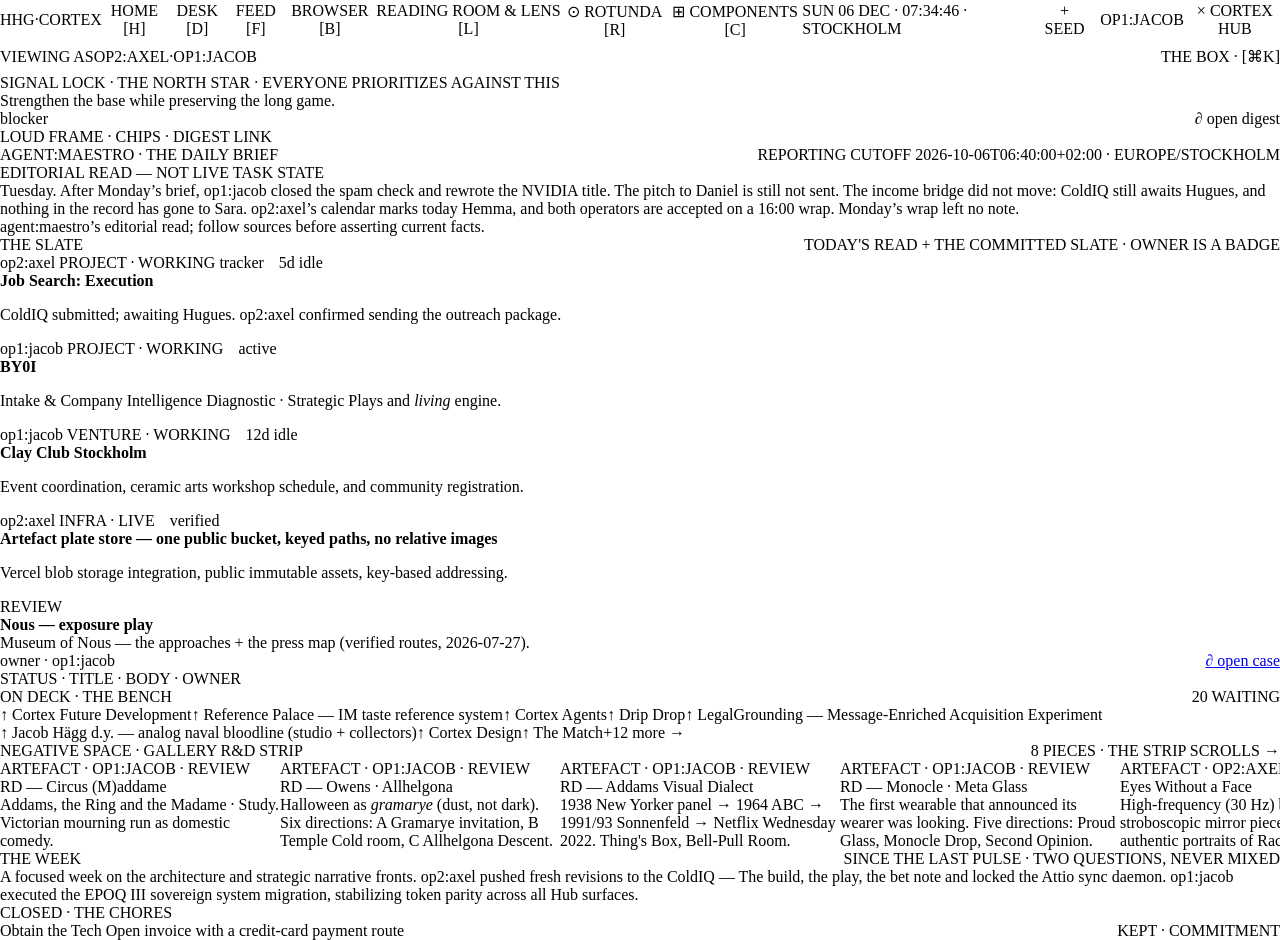
==== commit cc44b249: "feat(components): deploy EPOQ IIII sovereign component register preview" ====
--- a/index.html
+++ b/index.html
@@ -1137,6 +1137,7 @@
         <button type="button" class="hub-tab-btn" id="tabBrowser" onclick="switchRoom('room-browser', this)">BROWSER [B]</button>
         <button type="button" class="hub-tab-btn" id="tabReading" onclick="switchRoom('room-reading', this)">READING ROOM &amp; LENS [L]</button>
         <button type="button" class="hub-tab-btn" id="tabRotunda" onclick="switchRoom('room-rotunda', this)">⊙ ROTUNDA [R]</button>
+        <button type="button" class="hub-tab-btn" id="tabComponents" onclick="switchRoom('room-components', this)">⊞ COMPONENTS [C]</button>
       </nav>
 
       <div class="hub-clock" id="hubClockDisplay" title="Europe/Stockholm official time">TUE 07 OCT · 12:35:00 · STOCKHOLM</div>
@@ -1214,6 +1215,24 @@
         </div>
         <div class="hub-subbar-right">
           <button type="button" class="hub-subbar-btn" onclick="document.getElementById('hubDemoSeal').scrollIntoView({behavior:'smooth'});">CANON STAMP ↓</button>
+        </div>
+      </div>
+
+      <!-- SUBBAR 06: COMPONENTS (EPOQ IIII REGISTER) -->
+      <div class="hub-chrome-subbar" id="subbar-components">
+        <div class="hub-subbar-left">
+          <span>EPOQ IIII · SOVEREIGN COMPONENT REGISTER</span> · 
+          <a href="#tokens" onclick="document.getElementById('tokens').scrollIntoView({behavior:'smooth'}); return false;">001_TOKENS</a> · 
+          <a href="#type" onclick="document.getElementById('type').scrollIntoView({behavior:'smooth'}); return false;">002_TYPE</a> · 
+          <a href="#color" onclick="document.getElementById('color').scrollIntoView({behavior:'smooth'}); return false;">003_COLOR</a> · 
+          <a href="#hub" onclick="document.getElementById('hub').scrollIntoView({behavior:'smooth'}); return false;">004_HUB</a> · 
+          <a href="#cli" onclick="document.getElementById('cli').scrollIntoView({behavior:'smooth'}); return false;">005_CLI</a> · 
+          <a href="#identity" onclick="document.getElementById('identity').scrollIntoView({behavior:'smooth'}); return false;">006_IDENTITY</a> · 
+          <a href="#site" onclick="document.getElementById('site').scrollIntoView({behavior:'smooth'}); return false;">007_SITE</a>
+        </div>
+        <div class="hub-subbar-right">
+          <span class="ann">ALL SOVEREIGN COMPONENTS · LIVE EPOQ CANON</span>
+          <button type="button" class="hub-subbar-btn" onclick="window.scrollTo({top:0, behavior:'smooth'});">TOP ↑</button>
         </div>
       </div>
     </div>
@@ -2223,6 +2242,1276 @@
   </main>
 
   <!-- ═══════════════════════════════════════════════════════════════════
+       ROOM 06: COMPONENTS ([C] — Sovereign EPOQ IIII Register)
+       Verbatim components from https://www.intelligencematters.se/epoq
+       ═══════════════════════════════════════════════════════════════════ -->
+  <main id="room-components" class="hub-room">
+  <section id="tokens" class="epoq-section">
+    <div class="section-mark">
+      <h2 class="serif-page-title">001_tokens · containers</h2>
+      <p class="sec-tagline serif-8-caps">System tokens — if it is reusable, it becomes a rule. Spacing is structure; containers are the only box. Nothing floats by eye.</p>
+    </div>
+
+    <!-- ── THE VIEWPORT (Jacob 2026-07-12: "The spine + The grid makes even less sense now — make a
+         viewport") — the grid + the spacing spine shown LIVING inside the 1280 container: 3 × 400
+         columns + 2 × 40 gutters at TRUE scale, the spine ruled along the foot. Replaces the abstract
+         spacing/grid boxes. The grid is not a box — only the container is. -->
+    <div class="writing-key tok-band">
+      <div class="mono m6 ann wk-cap">The viewport · 1280 — the grid lives inside the container · 3 × 400 + 2 × 40 · every gap on --s-1…6</div>
+      <div class="viewport">
+        <div class="viewport-scroll">
+          <div class="viewport-grid">
+            <div class="viewport-col"><span class="mono m6 ann">400 · --col</span></div>
+            <div class="viewport-gutter"><span class="mono m6 ann">40</span></div>
+            <div class="viewport-col"><span class="mono m6 ann">400 · --col</span></div>
+            <div class="viewport-gutter"><span class="mono m6 ann">40</span></div>
+            <div class="viewport-col"><span class="mono m6 ann">400 · --col</span></div>
+          </div>
+        </div>
+        <div class="viewport-spine">
+          <span class="mono m6 ann vp-lead">the spacing spine</span>
+          <span class="mono m6 ann">8 · --s-1</span>
+          <span class="mono m6 ann">16 · --s-2</span>
+          <span class="mono m6 ann">24 · --s-3</span>
+          <span class="mono m6 ann">40 · --s-4 · the atom = --gutter</span>
+          <span class="mono m6 ann">80 · --s-5</span>
+          <span class="mono m6 ann">120 · --s-6</span>
+        </div>
+      </div>
+    </div>
+
+    <div class="writing-key tok-band">
+      <div class="mono m6 ann wk-cap">Container widths · the only three — 400 minor · 840 major · 1280 full — composite row recipes across the 40px gutter</div>
+
+      <!-- ROW RECIPE 01: Canonical Asymmetry (u-minor 400 + gutter 40 + u-major 840 = 1280) -->
+      <div class="gridrow">
+        <div class="container-tile u-minor">
+          <div class="m-stage">
+            <span class="mono m6 ann">01 · u-minor · 400</span>
+            <h4 class="serif-heading-3">The Minor</h4>
+            <p class="serif-body-1">The single-column measure (<code>var(--col)</code>). Serves as the inspector column, metadata sidebar, atom rail, and mobile-safe default. Three fill the desktop row.</p>
+          </div>
+          <div class="spec-rail mono m6">
+            <span class="family">u-minor</span>
+            <span>width: var(--col) · 400 · 1 column</span>
+          </div>
+        </div>
+
+        <div class="container-tile u-major">
+          <div class="m-stage">
+            <span class="mono m6 ann">02 · u-major · 840</span>
+            <h3 class="serif-heading-3">The Major</h3>
+            <p class="serif-body-1">The double-column reading measure (<code>var(--col-2)</code>: 2 × 400 + 40 = 840). Houses the editorial body, primary workbench, code specimens, and tablet viewport. Paired with <code>u-minor</code> across the 40px gutter, it completes the 1280 container (400 + 40 + 840 = 1280).</p>
+          </div>
+          <div class="spec-rail mono m6">
+            <span class="family">u-major</span>
+            <span>width: var(--col-2) · 840 · 2 cols + 40 gutter</span>
+            <span>400 + 40 + 840 = 1280</span>
+          </div>
+        </div>
+      </div>
+
+      <!-- ROW RECIPE 02: Full Monolith & Row Arithmetic (u-full 1280) -->
+      <div class="gridrow">
+        <div class="container-tile u-full">
+          <div class="m-stage">
+            <span class="mono m6 ann">03 · u-full · 1280 · row recipes &amp; viewport continuum</span>
+            <h3 class="serif-heading-3">The Full Canvas &amp; Row Recipes</h3>
+            <p class="serif-body-1">The maximum container (<code>width: 100%</code> · 1280 cap: 3 × 400 + 2 × 40 = 1280). Houses panoramic plates, interactive apparatus, and full-width workbenches. All compositions resolve through exactly four lawful row recipes:</p>
+            <div class="cw-map">
+              <table>
+                <caption>TABLE I. — The four lawful row recipes</caption>
+                <thead><tr><th>Recipe</th><th>Formula</th><th>Span</th><th>Anatomy</th></tr></thead>
+                <tbody>
+                  <tr><td>01 Asymmetric A</td><td><code>400 + 40 + 840</code></td><td>1280px</td><td>Inspector column (u-minor) + Reading sheet (u-major)</td></tr>
+                  <tr><td>02 Asymmetric B</td><td><code>840 + 40 + 400</code></td><td>1280px</td><td>Reading sheet (u-major) + Inspector column (u-minor)</td></tr>
+                  <tr><td>03 Triptych</td><td><code>3 × 400 + 2 × 40</code></td><td>1280px</td><td>Three equal card tiles across the viewport</td></tr>
+                  <tr><td>04 Monolith</td><td><code>1280</code></td><td>1280px</td><td>Single full canvas / interactive orchestrator</td></tr>
+                </tbody>
+              </table>
+            </div>
+          </div>
+          <div class="spec-rail mono m6">
+            <span class="family">u-full</span>
+            <span>width: 100% · 1280 cap · 3 cols + 2 gutters</span>
+            <span>viewport continuum: 180 thumb · 360 phone-safe · 400 mobile · 840 tablet · 1280 desktop</span>
+          </div>
+        </div>
+      </div>
+    </div>
+
+    <!-- SECTION VS SUBSECTION — one honest demo, real classes, real tokens -->
+    <div class="writing-key tok-band">
+      <div class="mono m6 ann wk-cap">Vertical rhythm · section vs. subsection</div>
+      <div class="container-tile u-major"><div class="m-stage"><span class="serif-page-title">Major section A</span></div></div>
+      <div class="stack-demo-gap is-section"><span class="mono m6 ann">section + section { padding-top: var(--section-gap); } · 120px</span></div>
+      <div class="container-tile u-major"><div class="m-stage"><span class="serif-page-title">Major section B</span></div></div>
+      <div class="stack-demo-gap is-subsection"><span class="mono m6 ann">.tok-band + .tok-band { margin-top: var(--subsection-gap); } · 80px</span></div>
+      <div class="container-tile u-major"><div class="m-stage"><span class="serif-heading-3">Subsection</span></div></div>
+      <p class="mono m6 ann" style="margin-top:var(--s-2)"><!-- canon-lint:allow — E15: caption text margin -->Same mechanism as <code>[data-density="tight"]</code>, already used on <code>#ohm</code> and <code>#rendering-hands</code> — a section boundary and a sub-block boundary read at two visibly different heights.</p>
+    </div>
+
+    <!-- ── THE WOUND · the lawful interruption (minted 2026-07-10) — the grid is the
+         infrastructure; authorship enters through ONE named, bounded interruption per
+         composition, and it must carry meaning. Every displacement a spine measure. ── -->
+    <div class="container-tile u-full station">
+      <div class="stage">
+        <span class="mono m6 ann wk-cap">THE WOUND · the lawful interruption — one per composition · it must carry meaning · every displacement a spine measure · the captions align by subgrid</span>
+        <div class="wound-demo">
+          <figure class="wound-cell">
+            <div class="wound-base"><span class="wound-chip"></span><span class="wound-chip is-wounded wound-bleed"></span><span class="wound-chip"></span></div>
+            <figcaption class="mono m6 ann">THE BLEED — the field runs past the sheet's rule by a measured inset; the sheet cuts it at the edge</figcaption>
+          </figure>
+          <figure class="wound-cell">
+            <div class="wound-base"><span class="wound-chip"></span><span class="wound-chip is-wounded wound-misregister"></span><span class="wound-chip"></span></div>
+            <figcaption class="mono m6 ann">THE MISREGISTER — the pass prints off-register · one step right, half a step up · never freehand</figcaption>
+          </figure>
+          <figure class="wound-cell">
+            <div class="wound-base"><span class="wound-chip"></span><span class="wound-reserve" aria-hidden="true"></span><span class="wound-chip is-wounded"></span></div>
+            <figcaption class="mono m6 ann">THE RESERVE — the held white; the space is kept and nothing may fill it</figcaption>
+          </figure>
+          <figure class="wound-cell">
+            <div class="wound-base"><span class="ctl-row"><span class="ctl-chip">one</span><span class="ctl-chip">gathering</span><span class="ctl-chip">wraps</span></span></div>
+            <figcaption class="mono m6 ann">THE GATHERING — the named cluster · wrap · gap · align — already canon as the control row; named here</figcaption>
+          </figure>
+        </div>
+      </div>
+      <div class="spec-rail mono m6">
+        <span class="family">the wound</span>
+        <span>bleed · misregister · reserve — one per composition</span>
+        <span>the gathering rides along · measured, never freehand</span>
+      </div>
+    </div>
+
+    <div class="spec-rail mono m6 reg-rail">
+      <span class="family">001 · the measure</span>
+      <span>grid · spacing · containers · viewports — drawn to scale above, not re-listed</span>
+      <span class="open-ruling">80 is the subsection breath · 120 is the section breath · the container is the only box</span>
+    </div>
+  </section>
+
+<section id="type" class="type-section">
+    <!-- Type role → semantic HTML mapping:
+         - Display 36px → <h1> headlines
+         - Section 24px → <h2> section titles
+         - Card 16px → <h3> card titles
+         - Body 14px → <p> prose (default)
+         - Pills 9px → <span class="serif-8-caps"> labels, metadata
+         - Code 7px → <code> inline code, annotations
+    -->
+    <div class="section-mark">
+      <h2 class="serif-page-title">002_type</h2>
+      <p class="sec-tagline serif-8-caps">Six voices from Figma 653:363 — Scheherazade for prose, Red Hat Mono for the machine. Each specimen measured, not asserted.</p>
+    </div>
+
+    <div class="type-gallery" aria-label="EPQ III text styles">
+      <article class="type-specimen">
+        <span class="type-meta mono m6 ann">00 · Display</span>
+        <span class="type-sample serif-display">Intelligence Matters EPQ III</span>
+        <span class="type-measure mono m6">--fz-display · 36 · 1 · −3%</span>
+      </article>
+      <article class="type-specimen">
+        <span class="type-meta mono m6 ann">01 · Section</span>
+        <span class="type-sample serif-page-title">The Roster of Contributors</span>
+        <span class="type-measure mono m6">--fz-page-title · 24 · 1 · −2%</span>
+      </article>
+      <article class="type-specimen">
+        <span class="type-meta mono m6 ann">02 · Card</span>
+        <span class="type-sample serif-heading-3">Intelligence Matters EPQ III</span>
+        <span class="type-measure mono m6">--fz-heading-3 · 16 · 1 · −1%</span>
+      </article>
+      <article class="type-specimen">
+        <span class="type-meta mono m6 ann">03 · Body</span>
+        <span class="type-sample serif-body-1">Desire rarely begins with access; it begins with distance.</span>
+        <span class="type-measure mono m6">--fz-body-1 · 14 · 1.6 · +5%</span>
+      </article>
+      <article class="type-specimen">
+        <span class="type-meta mono m6 ann">04 · Pills</span>
+        <span class="type-sample serif-8-caps">Intelligence Matters EPQ III</span>
+        <span class="type-measure mono m6">--fz-serif-8 · 9 · 2 · +20%</span>
+      </article>
+      <article class="type-specimen">
+        <span class="type-meta mono m6 ann">05 · Code</span>
+        <span class="type-sample mono m6">Intelligence Matters EPQ III</span>
+        <span class="type-measure mono m6">--fz-mono-6 · 7 · 2 · +30%</span>
+      </article>
+    </div>
+
+  </section>
+
+<section id="color">
+    <div class="section-mark">
+      <h2 class="serif-page-title">003_color</h2>
+      <p class="sec-tagline serif-8-caps">Paper and the working family — ink for prose and code; button and pill hold graphite (#272727). Grey and two violets for borders, fills, and signal. Colour is never an ambient field.</p>
+    </div>
+    <div class="gridrow">
+      <div class="container-tile u-full">
+        <div class="m-stage">
+          <span class="mono m6 ann">The palette · paper + ink + graphite + grey + two violets · light → dark</span>
+                    <div class="pal-strip">
+            <div class="pal-cell" data-rgb="255,255,255">
+              <div class="pal-swatch" style="background:var(--paper)"></div>
+              <span class="pal-cap mono m6">Paper</span>
+              <span class="pal-hx mono m6">#FFFFFF</span>
+              <span class="pal-oklch mono m6">—</span>
+            </div>
+            <div class="pal-cell" data-rgb="0,0,0">
+              <div class="pal-swatch" style="background:var(--ink)"></div>
+              <span class="pal-cap mono m6">Ink</span>
+              <span class="pal-hx mono m6">#000000</span>
+              <span class="pal-oklch mono m6">—</span>
+            </div>
+            <div class="pal-cell" data-rgb="39,39,39">
+              <div class="pal-swatch" style="background:var(--graphite)"></div>
+              <span class="pal-cap mono m6">Graphite</span>
+              <span class="pal-hx mono m6">#272727</span>
+              <span class="pal-oklch mono m6">—</span>
+            </div>
+            <div class="pal-cell" data-rgb="81,81,81">
+              <div class="pal-swatch" style="background:var(--grey-51)"></div>
+              <span class="pal-cap mono m6">Grey 51</span>
+              <span class="pal-hx mono m6">#515151</span>
+              <span class="pal-oklch mono m6">—</span>
+            </div>
+            <!-- Signal colors: use for status, alerts, attention states only — never as base background or ambient fill -->
+            <div class="pal-cell" data-rgb="95,82,149">
+              <div class="pal-swatch" style="background:var(--dusk)"></div>
+              <span class="pal-cap mono m6">Dusk</span>
+              <span class="pal-hx mono m6">#5F5295</span>
+              <span class="pal-oklch mono m6">—</span>
+              <span class="pal-sig mono m6">signal only</span>
+            </div>
+            <div class="pal-cell" data-rgb="111,117,215">
+              <div class="pal-swatch" style="background:var(--hum)"></div>
+              <span class="pal-cap mono m6">Hum</span>
+              <span class="pal-hx mono m6">#6F75D7</span>
+              <span class="pal-oklch mono m6">—</span>
+              <span class="pal-sig mono m6">signal only</span>
+            </div>
+          </div>
+          <span class="mono m6 ann" style="margin-top:var(--s-3);display:block"><!-- canon-lint:allow — E15: caption text margin -->The signal instruments · strong, dark-stage-only, added onto the palette 2026-07-10</span>
+          <div class="pal-strip">
+            <div class="pal-cell" data-rgb="142,0,255">
+              <div class="pal-swatch" style="background:var(--signal-go)"></div>
+              <span class="pal-cap mono m6">Signal · Go</span>
+              <span class="pal-hx mono m6">#8E00FF</span>
+              <span class="pal-oklch mono m6">—</span>
+              <span class="pal-sig mono m6">field success · signal only</span>
+            </div>
+            <div class="pal-cell" data-rgb="44,255,5">
+              <div class="pal-swatch" style="background:var(--signal-live)"></div>
+              <span class="pal-cap mono m6">Signal · Live</span>
+              <span class="pal-hx mono m6">#2CFF05</span>
+              <span class="pal-oklch mono m6">—</span>
+              <span class="pal-sig mono m6">the matrix green · dark-stage only, never on paper</span>
+            </div>
+          </div>
+        </div>
+        <div class="spec-rail mono m6">
+          <span class="family">The palette</span>
+          <span>paper + ink + graphite + grey + two violets + two signal instruments · OKLCH · light → dark</span>
+          <span>Hum + Dusk are signal colors only: live, linked, selected, canonical.</span>
+          <span>button + pill · graphite #272727 · paper on ink-fill only</span>
+          <span class="open-ruling">colour is an instrument, never a field</span>
+        </div>
+      </div>
+    </div>
+  </section>
+
+
+
+
+                                                                                                                                                    <!-- ── 004_HUB · compiled from hub-atoms.json — do not hand-edit rows ── -->
+  <section id="hub" class="line-machine">
+    <div class="section-mark">
+      <h2 class="serif-page-title">004_hub</h2>
+      <p class="sec-tagline serif-8-caps">Atoms first — pills, dots, badges, warmth, chips, buttons. Rows carry the work: cards, streams, signals, presence. Glass rides the motion ramp for agency only. Authored in hub-atoms.json, compiled by the press.</p>
+    </div>
+    <p class="lede serif-body-1 fullwidth">Every atom is designed once, before any row exists — a pill or a dot means the same thing wherever it lands, so a card, a stream, or a glass instrument can borrow it without redrawing it. 39 parts, one stylesheet, and nothing recomposed twice.</p>
+    <div id="100_atoms" class="hub-tier">
+      <span class="sec-code mono m6">100_atoms</span>
+      <span class="sec-desc">The smallest chrome primitives — pills, dots, badges, warmth, chips, buttons, and labels. Design these before rows. — 22 parts.</span>
+    <div class="hub-tier-grid">
+    <div class="hub-family">
+      <div class="mono m6 ann hub-family-cap">Pills</div>
+      <div class="hub-family-grid">
+        <div class="hub-atom">
+          <div class="hub-atom-demo hub-spec-demo"><span class="ctl-pill">default</span></div>
+          <span class="hub-atom-spec mono m6 ann">print square · serif 8 · +20% track</span>
+        </div>
+        <div class="hub-atom">
+          <div class="hub-atom-demo hub-spec-demo"><span class="ctl-pill ghost">ghost</span></div>
+          <span class="hub-atom-spec mono m6 ann">graphite fill · paper text · no border</span>
+        </div>
+        <div class="hub-atom">
+          <div class="hub-atom-demo hub-spec-demo"><span class="ctl-pill accent">accent</span></div>
+          <span class="hub-atom-spec mono m6 ann">signal-go border</span>
+        </div>
+        <div class="hub-atom">
+          <div class="hub-atom-demo hub-spec-demo"><span class="ctl-pill attention">attention</span></div>
+          <span class="hub-atom-spec mono m6 ann">signal-attn border</span>
+        </div>
+        <div class="hub-atom">
+          <div class="hub-atom-demo hub-spec-demo"><span class="ctl-pill filled">filled</span></div>
+          <span class="hub-atom-spec mono m6 ann">ink fill · paper text</span>
+        </div>
+      </div>
+    </div>
+    <div class="hub-family">
+      <div class="mono m6 ann hub-family-cap">Square dots</div>
+      <div class="hub-family-grid">
+        <div class="hub-atom hub-atom--wide">
+          <div class="hub-atom-demo hub-spec-demo"><span class="hub-mo-dot-ramp"><span class="hub-mo-d l0 is-ghost"></span><span class="hub-mo-d l1 is-ghost"></span><span class="hub-mo-d l2"></span><span class="hub-mo-d l3"></span><span class="hub-mo-d l4"></span><span class="hub-mo-d l5"></span></span></div>
+          <span class="hub-atom-spec mono m6 ann">L0–L5 · ghost → solid</span>
+        </div>
+        <div class="hub-atom">
+          <div class="hub-atom-demo hub-spec-demo"><span class="pix-dot accent"></span></div>
+          <span class="hub-atom-spec mono m6 ann">L4 hum · solid</span>
+        </div>
+        <div class="hub-atom hub-atom--wide">
+          <div class="hub-atom-demo hub-spec-demo"><span class="hub-mo-live-dot"><span class="hub-mo-concentric hub-mo-concentric--sm" aria-hidden="true"><span class="sq sq-l4"></span><span class="sq sq-l3"></span><span class="sq sq-l2"></span><span class="sq sq-l0"></span></span><span class="pix-dot live"></span></span></div>
+          <span class="hub-atom-spec mono m6 ann">L4 · ripple 2.4s · ghost</span>
+        </div>
+      </div>
+    </div>
+    <div class="hub-family">
+      <div class="mono m6 ann hub-family-cap">File / status badges</div>
+      <div class="hub-family-grid">
+        <div class="hub-atom">
+          <div class="hub-atom-demo hub-spec-demo"><span class="hub-fbadge is-polished"><span class="fb-dot"></span> polished</span></div>
+          <span class="hub-atom-spec mono m6 ann">solid dot</span>
+        </div>
+        <div class="hub-atom">
+          <div class="hub-atom-demo hub-spec-demo"><span class="hub-fbadge is-draft"><span class="fb-dot"></span> draft</span></div>
+          <span class="hub-atom-spec mono m6 ann">ring dot</span>
+        </div>
+        <div class="hub-atom">
+          <div class="hub-atom-demo hub-spec-demo"><span class="hub-fbadge is-locked"><span class="fb-dot"></span> locked</span></div>
+          <span class="hub-atom-spec mono m6 ann">struck ring</span>
+        </div>
+      </div>
+    </div>
+    <div class="hub-family">
+      <div class="mono m6 ann hub-family-cap">Filter chips</div>
+      <div class="hub-family-grid">
+        <div class="hub-atom">
+          <div class="hub-atom-demo hub-spec-demo"><button type="button" class="ctl-chip is-hover">hover</button></div>
+          <span class="hub-atom-spec mono m6 ann">serif 8 · ink-03 hover · square</span>
+        </div>
+        <div class="hub-atom">
+          <div class="hub-atom-demo hub-spec-demo"><button type="button" class="ctl-chip active">selected</button></div>
+          <span class="hub-atom-spec mono m6 ann">ink fill · paper text · square</span>
+        </div>
+      </div>
+    </div>
+    <div class="hub-family">
+      <div class="mono m6 ann hub-family-cap">Buttons</div>
+      <div class="hub-family-grid">
+        <div class="hub-atom">
+          <div class="hub-atom-demo hub-spec-demo"><button type="button" class="ctl-btn primary">primary</button></div>
+          <span class="hub-atom-spec mono m6 ann">ink fill · hard flip · serif 8</span>
+        </div>
+        <div class="hub-atom">
+          <div class="hub-atom-demo hub-spec-demo"><button type="button" class="ctl-btn">default</button></div>
+          <span class="hub-atom-spec mono m6 ann">paper · line-box border · serif 8</span>
+        </div>
+        <div class="hub-atom">
+          <div class="hub-atom-demo hub-spec-demo"><button type="button" class="ctl-btn glass">glass</button></div>
+          <span class="hub-atom-spec mono m6 ann">glass tint · square · blur</span>
+        </div>
+        <div class="hub-atom">
+          <div class="hub-atom-demo hub-spec-demo"><button type="button" class="ctl-btn" disabled>disabled</button></div>
+          <span class="hub-atom-spec mono m6 ann">disabled attr · ink text</span>
+        </div>
+      </div>
+    </div>
+    <div class="hub-family">
+      <div class="mono m6 ann hub-family-cap">Labels & meta</div>
+      <div class="hub-family-grid">
+        <div class="hub-atom hub-atom--wide">
+          <div class="hub-atom-demo hub-spec-demo"><span class="hub-label"><span>Section header</span><span class="hub-label-meta">12 live</span></span></div>
+          <span class="hub-atom-spec mono m6 ann">mono caps · meta right</span>
+        </div>
+        <div class="hub-atom hub-atom--wide">
+          <div class="hub-atom-demo hub-spec-demo"><p class="hub-note">A note with the left ink anchor — measured, not asserted.</p></div>
+          <span class="hub-atom-spec mono m6 ann">2px left rule</span>
+        </div>
+        <div class="hub-atom hub-atom--wide">
+          <div class="hub-atom-demo hub-spec-demo"><span class="hub-kv"><span class="hub-kv-key">Owner</span><span class="hub-kv-val">Jacob Hägg</span></span></div>
+          <span class="hub-atom-spec mono m6 ann">key 80px · val serif</span>
+        </div>
+      </div>
+    </div>
+    <div class="hub-family">
+      <div class="mono m6 ann hub-family-cap">THE SHELF-MARK · the address a part carries</div>
+      <div class="hub-family-grid">
+        <div class="hub-atom">
+          <div class="hub-atom-demo hub-spec-demo"><span class="hub-shelfmark"><span>005</span><span>acc.0001</span><span>tier 200</span></span></div>
+          <span class="hub-atom-spec mono m6 ann">dept · accession · slot — the real acc.0001 address; accession.py's Phase-5 vocabulary, minted 2026-07-10</span>
+        </div>
+      </div>
+    </div>
+    <div class="hub-family">
+      <div class="mono m6 ann hub-family-cap">THE FOLIO WALK · prev · folios · next</div>
+      <div class="hub-family-grid">
+        <div class="hub-atom">
+          <div class="hub-atom-demo hub-spec-demo"><nav class="folio-walk" aria-label="the folio walk"><a href="#hub" rel="prev">‹</a><a href="#hub" aria-current="page">01</a><a href="#hub">02</a><a href="#hub">03</a><a href="#hub" rel="next">›</a></nav></div>
+          <span class="hub-atom-spec mono m6 ann">links, so the keyboard walks it by nature · the current folio prints solid</span>
+        </div>
+      </div>
+    </div>
+    </div>
+
+    <div class="container-tile u-full station hub-tier-demo">
+      <div class="stage hub-spec-stack">
+        <span class="mono m6 ann wk-cap">Motion register · Figma GFVDHzPgeMjx4KSkjyW4NE · four instruments at hub scale</span>
+        <div class="hub-motion-plate">
+          <div class="hub-mo-panel">
+            <span class="hub-motion-cap">1 · Glyph display → dot matrix</span>
+            <span class="hub-mo-glyph-unit"><span class="hub-mo-glyph is-live" data-cols="11" data-rows="7"></span><span class="hub-mo-glyph-rule" aria-hidden="true"></span><span class="hub-mo-glyph-readout" aria-hidden="true"></span></span>
+            <span class="hub-mo-legend mono m6 ann">11×7 · rule row · letters below · 900ms frame swap</span>
+          </div>
+          <div class="hub-mo-panel">
+            <span class="hub-motion-cap">2 · Loading bar → warmth</span>
+            <span class="hub-mo-load is-live" data-blocks="16"><span class="blk l0" style="--i:0"></span><span class="blk l0" style="--i:1"></span><span class="blk l1" style="--i:2"></span><span class="blk l1" style="--i:3"></span><span class="blk l2" style="--i:4"></span><span class="blk l2" style="--i:5"></span><span class="blk l3" style="--i:6"></span><span class="blk l3" style="--i:7"></span><span class="blk l4" style="--i:8"></span><span class="blk l4" style="--i:9"></span><span class="blk l5" style="--i:10"></span><span class="blk l5" style="--i:11"></span><span class="blk l5" style="--i:12"></span><span class="blk l5" style="--i:13"></span><span class="blk l5" style="--i:14"></span><span class="blk l5" style="--i:15"></span></span>
+            <div class="hub-mo-status-track"><div class="hub-mo-status-fill"></div></div>
+            <span class="hub-mo-legend mono m6 ann">stagger .15s · fade .5s · gradient status 3.2s</span>
+          </div>
+          <div class="hub-mo-panel">
+            <span class="hub-motion-cap">3 · Segment reveal → filter chips</span>
+            <span class="hub-mo-chips ctl-chips is-live">
+              <button type="button" class="ctl-chip" style="--i:0">all</button>
+              <button type="button" class="ctl-chip active" style="--i:1">hot</button>
+              <button type="button" class="ctl-chip" style="--i:2">warm</button>
+              <button type="button" class="ctl-chip" style="--i:3">cold</button>
+              <button type="button" class="ctl-chip" style="--i:4">held</button>
+            </span>
+            <span class="hub-mo-legend mono m6 ann">left-to-right lit · 3.6s loop · active holds L0</span>
+          </div>
+          <div class="hub-mo-panel">
+            <span class="hub-motion-cap">4 · Concentric → buttons</span>
+            <div class="hub-mo-concentric-stack">
+              <div class="hub-mo-sqf">
+                <div class="hub-mo-concentric hub-mo-concentric--plate" aria-hidden="true">
+                  <span class="sq sq-l4"></span><span class="sq sq-l3"></span>
+                  <span class="sq sq-l2"></span><span class="sq sq-l0"></span>
+                </div>
+              </div>
+              <div class="hub-mo-btn-row is-live">
+                <button type="button" class="ctl-btn">default</button>
+                <button type="button" class="ctl-btn primary">primary</button>
+                <button type="button" class="ctl-btn glass">glass</button>
+              </div>
+            </div>
+            <span class="hub-mo-legend mono m6 ann">default · primary · glass · press cycles 2.4s · ripple 1.07</span>
+          </div>
+        </div>
+      </div>
+      <div class="spec-rail mono m6"><span class="family">100 · motion</span><span>glyph · loading · status · concentric · hub-glyphs.js</span></div>
+    </div>
+    </div>
+    <div id="200_rows" class="hub-tier">
+      <span class="sec-code mono m6">200_rows</span>
+      <span class="sec-desc">The workhorses — stream, signal, action, presence, and entity patterns that carry most product UI. — 15 parts.</span>
+    <div class="hub-tier-grid">
+    <div class="hub-family hub-family--wide">
+      <div class="mono m6 ann hub-family-cap">Project / plate card</div>
+      <div class="hub-card-plate">
+        <div class="hub-card-plate-stack">
+        <div class="hub-card is-live" style="--i:0">
+          <div class="hub-card-top" style="--j:0">
+            <span class="hub-card-id"><span class="hub-card-p">P2</span><span>axel</span></span>
+            <span class="hub-card-state"><span class="pix-dot idle"></span></span>
+          </div>
+          <div class="hub-card-name" style="--j:1"><span class="hub-card-no">#08</span><span class="hub-card-nm">Canon refinery</span></div>
+          <p class="hub-card-next" style="--j:2">Review token drift before ship.</p>
+        </div>
+        <div class="hub-card is-hot is-live" style="--i:1">
+          <div class="hub-card-top" style="--j:0">
+            <span class="hub-card-id"><span class="hub-card-p">P1</span><span>jacob</span></span>
+            <span class="hub-card-state"><span class="pix-dot live"></span> live</span>
+          </div>
+          <div class="hub-card-name" style="--j:1"><span class="hub-card-no">#12</span><span class="hub-card-nm">Cortex hub redesign</span></div>
+          <p class="hub-card-next" style="--j:2">Wire the 100–500 register into styles.css and ship the specimen page.</p>
+          <div class="hub-card-tags" style="--j:3"><span class="ctl-pill accent">desk</span><span class="ctl-pill">glass</span></div>
+          <div class="hub-card-mo" style="--j:4">
+            <div class="hub-mo-status-track"><div class="hub-mo-status-fill"></div></div>
+          </div>
+        </div>
+        <div class="hub-card is-dim is-live" style="--i:2">
+          <div class="hub-card-top" style="--j:0">
+            <span class="hub-card-id"><span class="hub-card-p">P3</span><span>hermes</span></span>
+            <span class="hub-card-state"><span class="pix-dot idle"></span></span>
+          </div>
+          <div class="hub-card-name" style="--j:1"><span class="hub-card-no">#04</span><span class="hub-card-nm">Scout batch review</span></div>
+          <p class="hub-card-next" style="--j:2">Staged — waiting on operator.</p>
+        </div>
+        </div>
+        <div class="hub-card-plate-specs">
+        <span class="hub-atom-spec mono m6 ann">top hairline · no box</span>
+        <span class="hub-atom-spec mono m6 ann">2px attn tick left</span>
+        <span class="hub-atom-spec mono m6 ann">ink body · line-quiet border</span>
+        </div>
+      </div>
+    </div>
+    <div class="hub-family">
+      <div class="mono m6 ann hub-family-cap">Domain / data bar</div>
+      <div class="hub-family-grid">
+        <div class="hub-atom hub-atom--wide">
+          <div class="hub-atom-demo hub-spec-demo"><div class="hub-databar"><span class="hub-databar-label">warmth</span><div class="hub-databar-track"><span class="hub-databar-fill" style="width:64%"></span></div><span class="hub-databar-num">64%</span></div></div>
+          <span class="hub-atom-spec mono m6 ann">meter instrument</span>
+        </div>
+      </div>
+    </div>
+    <div class="hub-family">
+      <div class="mono m6 ann hub-family-cap">Child row</div>
+      <div class="hub-family-grid">
+        <div class="hub-atom hub-atom--wide">
+          <div class="hub-atom-demo hub-spec-demo"><div class="hub-child"><span>indented child</span><span class="hub-child-st">watching</span></div></div>
+          <span class="hub-atom-spec mono m6 ann">s-3 inset · under parent</span>
+        </div>
+      </div>
+    </div>
+    <div class="hub-family">
+      <div class="mono m6 ann hub-family-cap">Presence card</div>
+      <div class="hub-family-grid">
+        <div class="hub-atom hub-atom--wide">
+          <div class="hub-atom-demo hub-spec-demo"><div class="hub-pres"><div class="hub-pres-top"><span class="hub-pres-ch">agent · scout</span><span class="pix-dot live"></span></div><p class="hub-pres-focus">Staging batch · 3 drafts ready</p></div></div>
+          <span class="hub-atom-spec mono m6 ann">channel · live dot · focus</span>
+        </div>
+      </div>
+    </div>
+    <div class="hub-family">
+      <div class="mono m6 ann hub-family-cap">Entity card</div>
+      <div class="hub-family-grid">
+        <div class="hub-atom hub-atom--wide">
+          <div class="hub-atom-demo hub-spec-demo"><div class="hub-entity"><span class="hub-entity-st">review</span><span class="hub-entity-title">Lifecycle card</span><p class="hub-entity-body">One status, one owner, one line of body — the entity as it moves through the door.</p><span class="hub-entity-foot">owner · op1</span></div></div>
+          <span class="hub-atom-spec mono m6 ann">status · title · body · owner</span>
+        </div>
+      </div>
+    </div>
+    <div class="hub-family">
+      <div class="mono m6 ann hub-family-cap">Comment thread</div>
+      <div class="hub-family-grid">
+        <div class="hub-atom hub-atom--wide">
+          <div class="hub-atom-demo hub-spec-demo"><div class="hub-comment"><span class="hub-comment-anchor">¶12 · the anchor</span><p class="hub-comment-body">Snippet, then the body, then the verdict — a comment is a small ruling.</p><div class="hub-comment-verdict"><span class="ctl-pill accent">resolved</span><button type="button" class="ctl-btn is-sm">reply</button></div></div></div>
+          <span class="hub-atom-spec mono m6 ann">anchor · prose · ctl-btn row</span>
+        </div>
+      </div>
+    </div>
+    <div class="hub-family">
+      <div class="mono m6 ann hub-family-cap">Signal Lock band</div>
+      <div class="hub-family-grid">
+        <div class="hub-atom hub-atom--wide">
+          <div class="hub-atom-demo hub-spec-demo"><div class="hub-lock-band"><p class="hub-lock-band-msg">One loud framed message the operator cannot miss.</p><div class="hub-lock-band-row"><span class="ctl-pill attention">blocker</span><a class="dlink" href="#"><span class="dmark">∂</span>&nbsp;open digest</a></div></div></div>
+          <span class="hub-atom-spec mono m6 ann">loud frame · chips · digest link</span>
+        </div>
+      </div>
+    </div>
+    <div class="hub-family">
+      <div class="mono m6 ann hub-family-cap">THE QUEUE · the work waits in order</div>
+      <div class="hub-family-grid">
+        <div class="hub-atom hub-atom--wide">
+          <div class="hub-atom-demo hub-spec-demo"><div class="hub-queue"><div class="hub-action is-due"><span class="hub-action-time">today</span><div class="hub-action-body"><span class="hub-action-title">Review token drift before ship</span></div><div class="hub-action-acts"><span class="ctl-pill">due</span></div></div><div class="hub-action is-working"><span class="hub-action-time">now</span><div class="hub-action-body"><span class="hub-action-title">Press the hub register</span></div><div class="hub-action-acts"><span class="ctl-pill">working</span></div></div><div class="hub-action"><span class="hub-action-time">next</span><div class="hub-action-body"><span class="hub-action-title">Recut the wall labels</span></div><div class="hub-action-acts"></div></div></div></div>
+          <span class="hub-atom-spec mono m6 ann">position is the DOM order, counted by CSS — never a typed number</span>
+        </div>
+      </div>
+    </div>
+    <div class="hub-family">
+      <div class="mono m6 ann hub-family-cap">THE CHRONOLOGY · dated milestones</div>
+      <div class="hub-family-grid">
+        <div class="hub-atom hub-atom--wide">
+          <div class="hub-atom-demo hub-spec-demo"><div class="hub-chronology"><div class="chrono-row"><span class="chrono-d">2026-07-09</span><span class="chrono-x serif-body-1">THE FLOOR opens — the mechanism, empty by design</span></div><div class="chrono-row"><span class="chrono-d">2026-07-10</span><span class="chrono-x serif-body-1">acc.0001 — 005 HUB, the first part on the wall</span></div><div class="chrono-row"><span class="chrono-d">2026-07-10</span><span class="chrono-x serif-body-1">acc.0002–0013 — the floor fills, thirteen of thirteen</span></div></div></div>
+          <span class="hub-atom-spec mono m6 ann">every date is the accession register's own — measured, not performed</span>
+        </div>
+      </div>
+    </div>
+    <div class="hub-family">
+      <div class="mono m6 ann hub-family-cap">THE BUILD LEDGER · the versions that exist</div>
+      <div class="hub-family-grid">
+        <div class="hub-atom hub-atom--wide">
+          <div class="hub-atom-demo hub-spec-demo"><div class="hub-build-ledger"><div class="bl-row"><span class="bl-v">v3.54</span><span class="bl-x serif-body-1">the first pin — the consumer snapshot</span><span class="bl-n">immutable</span></div><div class="bl-row"><span class="bl-v">v3.58.1</span><span class="bl-x serif-body-1">the current pin — cut at the release</span><span class="bl-n">immutable</span></div><div class="bl-row"><span class="bl-v" data-live-version></span><span class="bl-x serif-body-1">the live channel — mutates as the system shapes</span><span class="bl-n">latest</span></div></div></div>
+          <span class="hub-atom-spec mono m6 ann">the two pins are real (/v/) · the live line is painted from the page's own meta</span>
+        </div>
+      </div>
+    </div>
+    <div class="hub-family">
+      <div class="mono m6 ann hub-family-cap">THE DOSSIER · the composed record</div>
+      <div class="hub-family-grid">
+        <div class="hub-atom hub-atom--wide">
+          <div class="hub-atom-demo hub-spec-demo"><div class="hub-dossier"><div class="hub-dossier-head"><span class="hub-shelfmark"><span>005</span><span>acc.0001</span><span>dossier</span></span><span class="mono m6 ann" data-live-version></span></div>
+        <div class="hub-card is-hot is-live" style="--i:0">
+          <div class="hub-card-top" style="--j:0">
+            <span class="hub-card-id"><span class="hub-card-p">P1</span><span>jacob</span></span>
+            <span class="hub-card-state"><span class="pix-dot live"></span> live</span>
+          </div>
+          <div class="hub-card-name" style="--j:1"><span class="hub-card-no">#12</span><span class="hub-card-nm">Cortex hub redesign</span></div>
+          <p class="hub-card-next" style="--j:2">Wire the 100–500 register into styles.css and ship the specimen page.</p>
+          <div class="hub-card-tags" style="--j:3"><span class="ctl-pill accent">desk</span><span class="ctl-pill">glass</span></div>
+          <div class="hub-card-mo" style="--j:4">
+            <div class="hub-mo-status-track"><div class="hub-mo-status-fill"></div></div>
+          </div>
+        </div>
+<p class="hub-diff mono m6">status: <del>review</del> <ins>approved</ins> · reviewer OP1 <span class="sig">[α]</span></p></div></div>
+          <span class="hub-atom-spec mono m6 ann">shelf-mark · card · verdict — existing parts composed, nothing new invented</span>
+        </div>
+      </div>
+    </div>
+    <div class="hub-family">
+      <div class="mono m6 ann hub-family-cap">THE SIDE RACK · the agency at the edge</div>
+      <div class="hub-family-grid">
+        <div class="hub-atom hub-atom--wide">
+          <div class="hub-atom-demo hub-spec-demo"><div class="hub-siderack-demo"><div class="hub-siderack hub-mo-glass hub-glass-pad hub-glass-material"><span class="mono m6 ann">THE SIDE RACK · the agency slides over the record from the edge</span><span class="ctl-row"><button type="button" class="ctl-btn is-sm">approve</button><button type="button" class="ctl-btn is-sm">annotate</button></span></div></div></div>
+          <span class="hub-atom-spec mono m6 ann">shown open — dialog semantics when it traps (aria-modal, the record goes inert)</span>
+        </div>
+      </div>
+    </div>
+    <div class="hub-family hub-family--wide">
+      <div class="mono m6 ann hub-family-cap">THE STATE PLATE · P1.4 — every rendered state, real</div>
+      <div class="state-plate">
+      <div class="state-row"><span class="state-row-label">button</span><div class="state-cells"><div class="state-cell"><span class="state-cell-tag mono m6">rest</span><button type="button" class="ctl-btn">rest</button></div><div class="state-cell"><span class="state-cell-tag mono m6">hover</span><button type="button" class="ctl-btn is-press-demo">hover</button></div><div class="state-cell"><span class="state-cell-tag mono m6">focus-visible</span><button type="button" class="ctl-btn">tab to focus</button></div><div class="state-cell"><span class="state-cell-tag mono m6">active</span><button type="button" class="ctl-btn primary">active</button></div><div class="state-cell"><span class="state-cell-tag mono m6">disabled</span><button type="button" class="ctl-btn" disabled>disabled</button></div></div></div>
+      <div class="state-row"><span class="state-row-label">field</span><div class="state-cells"><div class="state-cell"><span class="state-cell-tag mono m6">rest</span><div class="field"><label>e-mail</label><input type="email" placeholder="rest"></div></div><div class="state-cell"><span class="state-cell-tag mono m6">focus</span><div class="field"><label>e-mail</label><input type="email" placeholder="tab to focus"></div></div><div class="state-cell"><span class="state-cell-tag mono m6">error</span><div class="field is-error"><label>e-mail</label><input type="email" value="not-an-email"><span class="hint">not a valid address</span></div></div><div class="state-cell"><span class="state-cell-tag mono m6">success</span><div class="field is-success"><label>e-mail</label><input type="email" value="jacob@intelligencematters.se"><span class="hint">verified</span></div></div><div class="state-cell"><span class="state-cell-tag mono m6">warning</span><div class="field is-warning"><label>e-mail</label><input type="email" value="jacob@old-domain.se"><span class="hint">domain retiring — confirm</span></div></div></div></div>
+      <div class="state-row"><span class="state-row-label">chip</span><div class="state-cells"><div class="state-cell"><span class="state-cell-tag mono m6">rest</span><span class="ctl-chip">rest</span></div><div class="state-cell"><span class="state-cell-tag mono m6">hover</span><span class="ctl-chip is-hover">hover</span></div><div class="state-cell"><span class="state-cell-tag mono m6">selected</span><span class="ctl-chip active">selected</span></div></div></div>
+      <div class="state-row"><span class="state-row-label">toggle</span><div class="state-cells"><div class="state-cell"><span class="state-cell-tag mono m6">off</span><label class="pix-ctl"><input type="checkbox" aria-label="toggle off"><span class="pix-toggle"><span class="lane"></span><span class="knob"></span></span></label></div><div class="state-cell"><span class="state-cell-tag mono m6">on</span><label class="pix-ctl"><input type="checkbox" checked aria-label="toggle on"><span class="pix-toggle"><span class="lane"></span><span class="knob"></span></span></label></div></div></div>
+      <div class="state-row"><span class="state-row-label">check · radio</span><div class="state-cells"><div class="state-cell"><span class="state-cell-tag mono m6">unchecked</span><label class="pix-ctl"><input type="checkbox" aria-label="unchecked"><span class="pix-check"><svg viewBox="0 0 12 12" aria-hidden="true" focusable="false"><path d="M1.5 6.5 L4.5 9.5 L10.5 2.5" fill="none" stroke="currentColor" stroke-width="2"/></svg></span></label></div><div class="state-cell"><span class="state-cell-tag mono m6">checked</span><label class="pix-ctl"><input type="checkbox" checked aria-label="checked"><span class="pix-check"><svg viewBox="0 0 12 12" aria-hidden="true" focusable="false"><path d="M1.5 6.5 L4.5 9.5 L10.5 2.5" fill="none" stroke="currentColor" stroke-width="2"/></svg></span></label></div><div class="state-cell"><span class="state-cell-tag mono m6">radio rest</span><label class="pix-ctl"><input type="radio" name="sp-r" aria-label="radio rest"><span class="pix-radio"><svg viewBox="0 0 18 18" aria-hidden="true" focusable="false"><rect x="0.5" y="0.5" width="17" height="17" fill="none" stroke="currentColor" stroke-width="1"/><g class="core"><rect x="4.5" y="4.5" width="9" height="9" fill="none" stroke="currentColor" stroke-width="1"/><rect x="7.5" y="7.5" width="3" height="3" fill="currentColor"/></g></svg></span></label></div><div class="state-cell"><span class="state-cell-tag mono m6">radio selected</span><label class="pix-ctl"><input type="radio" name="sp-r" checked aria-label="radio selected"><span class="pix-radio"><svg viewBox="0 0 18 18" aria-hidden="true" focusable="false"><rect x="0.5" y="0.5" width="17" height="17" fill="none" stroke="currentColor" stroke-width="1"/><g class="core"><rect x="4.5" y="4.5" width="9" height="9" fill="none" stroke="currentColor" stroke-width="1"/><rect x="7.5" y="7.5" width="3" height="3" fill="currentColor"/></g></svg></span></label></div></div></div>
+      <div class="state-row"><span class="state-row-label">tabs</span><div class="state-cells"><div class="state-cell"><span class="state-cell-tag mono m6">rest</span><span class="mono m6" style="border-bottom:var(--hairline) solid transparent">rest</span></div><div class="state-cell"><span class="state-cell-tag mono m6">selected</span><span class="mono m6" style="border-bottom:var(--hairline) solid var(--ink)">selected</span></div></div></div>
+      <div class="state-row"><span class="state-row-label">cmdk row</span><div class="state-cells"><div class="state-cell"><span class="state-cell-tag mono m6">rest</span><a class="hub-cmdk-row" href="#">rest</a></div><div class="state-cell"><span class="state-cell-tag mono m6">selected</span><a class="hub-cmdk-row is-sel" href="#">selected</a></div></div></div>
+      <div class="state-row"><span class="state-row-label">dialog</span><div class="state-cells"><div class="state-cell"><span class="state-cell-tag mono m6">open</span><dialog class="cmp-dialog" open style="position:static;margin:0">shown inline — the real surface is a native modal</dialog></div></div></div>
+      <div class="state-row"><span class="state-row-label">toast</span><div class="state-cells"><div class="state-cell"><span class="state-cell-tag mono m6">shown</span><div class="cmp-toast show state-toast-demo">specimen · no backend — nothing was sent</div></div></div></div>
+      <div class="state-row"><span class="state-row-label">authority</span><div class="state-cells"><div class="state-cell"><span class="state-cell-tag mono m6">draft</span><span class="hub-fbadge is-draft"><span class="fb-dot"></span> draft</span></div><div class="state-cell"><span class="state-cell-tag mono m6">locked</span><span class="hub-fbadge is-locked"><span class="fb-dot"></span> locked</span></div><div class="state-cell"><span class="state-cell-tag mono m6">approval required</span><div class="hub-lock-band"><p class="hub-lock-band-msg mono m6">held for approval</p></div></div><div class="state-cell"><span class="state-cell-tag mono m6">canonical</span><span class="mono m6">acc.0001 · gate ✓ — <a href="system.html#acc-0001">the wall</a></span></div></div></div>
+      <div class="state-row"><span class="state-row-label">data</span><div class="state-cells"><div class="state-cell"><span class="state-cell-tag mono m6">live</span><span class="pres-chip is-live"><span class="pix-dot"></span>live</span></div><div class="state-cell"><span class="state-cell-tag mono m6">stale</span><span class="pres-chip is-stale"><span class="pix-dot"></span>stale</span></div><div class="state-cell"><span class="state-cell-tag mono m6">struck</span><p class="hub-diff mono m6">status: <del>review</del> <ins>approved</ins></p></div><div class="state-cell"><span class="state-cell-tag mono m6">empty</span><div class="state-empty"><p class="mono m6">the bare shelf — nothing accessioned here yet</p></div></div></div></div>
+      </div>
+    </div>
+    </div>
+
+    <div class="container-tile u-full station hub-tier-demo">
+      <div class="stage hub-spec-stack">
+        <span class="mono m6 ann wk-cap">Live specimens · rows & cards</span>
+        <div class="hub-card is-hot">
+          <div class="hub-card-top">
+            <span class="hub-card-id"><span class="hub-card-p">P1</span><span>jacob</span></span>
+            <span class="hub-card-state"><span class="pix-dot live"></span> live</span>
+          </div>
+          <div class="hub-card-name"><span class="hub-card-no">#12</span><span class="hub-card-nm">Cortex hub redesign</span></div>
+          <p class="hub-card-next">Wire the 100–500 register into styles.css and ship the specimen page.</p>
+          <div class="hub-card-tags"><span class="ctl-pill accent">desk</span><span class="ctl-pill">glass</span></div>
+        </div>
+        <div class="hub-stream is-hot">
+          <span class="hub-stream-grip">⋮⋮</span>
+          <span class="hub-stream-p is-attn">P1</span>
+          <h3 class="hub-stream-title">Signal stream · priority lane</h3>
+          <p class="hub-stream-next">Review the staged scout batch before Monday send.</p>
+          <div class="hub-stream-meta"><span class="ctl-pill filled">working</span><span>due · 2d</span></div>
+        </div>
+        <div class="hub-action is-due">
+          <span class="hub-action-time">−1d</span>
+          <div class="hub-action-body">
+            <span class="hub-action-title">Approve outreach draft · Acme Corp</span>
+            <div class="hub-action-meta"><span class="ctl-pill attention">overdue</span></div>
+          </div>
+          <div class="hub-action-acts"><button type="button" class="ctl-btn is-sm">decide</button><button type="button" class="ctl-btn is-sm glass">Hermes</button></div>
+        </div>
+        <div class="hub-sigrow"><span>09:14</span><span class="sig-txt">Warmth crossed 70 on Rhode</span><span class="sig-delta">+12</span></div>
+        <div class="hub-pres"><div class="hub-pres-top"><span class="hub-pres-ch">hermes · agent</span><span class="pix-dot live"></span></div><p class="hub-pres-focus">Staging scout batch · 3 drafts ready</p></div>
+        <div class="hub-lock-band">
+          <p class="hub-lock-band-msg">Signal lock — one loud framed message the operator cannot miss.</p>
+          <div class="hub-lock-band-row"><span class="ctl-pill attention">blocker</span><a class="dlink" href="#"><span class="dmark">∂</span>&nbsp;open digest</a></div>
+        </div>
+      </div>
+      <div class="spec-rail mono m6"><span class="family">200 · rows</span><span>cards · streams · actions · presence · lock band</span></div>
+    </div>
+    </div>
+    <div id="300_controls" class="hub-tier">
+      <span class="sec-code mono m6">300_controls</span>
+      <span class="sec-desc">design/system/RULES.md §4's six-component operational set, closed onto the token spine. Four — Chip · Card · Pulse Dot · Warmth Bar — already live in 100/200 above and carry over as-is, not re-shown here; only the two the §4 set adds beyond them render: Segmented Control and the slotted List Row. — 2 parts.</span>
+    <div class="hub-tier-grid">
+    <div class="hub-family">
+      <div class="mono m6 ann hub-family-cap">Segmented Control</div>
+      <div class="hub-family-grid">
+        <div class="hub-atom hub-atom--wide">
+          <div class="hub-atom-demo hub-spec-demo"><span class="ctl-chips"><button type="button" class="ctl-chip active">all</button><button type="button" class="ctl-chip">hot</button><button type="button" class="ctl-chip">warm</button><button type="button" class="ctl-chip">cold</button></span></div>
+          <span class="hub-atom-spec mono m6 ann">RULES.md §4 Segmented Control — a row of Chips filtering in-view, distinct from Tabs</span>
+        </div>
+      </div>
+    </div>
+    <div class="hub-family">
+      <div class="mono m6 ann hub-family-cap">List Row — leading · main · trailing</div>
+      <div class="hub-family-grid">
+        <div class="hub-atom hub-atom--wide">
+          <div class="hub-atom-demo hub-spec-demo"><div class="hub-list-row"><span class="hub-list-row-lead"><span class="pix-dot live"></span></span><span class="hub-list-row-main">Canon refinery — token drift review</span><span class="hub-list-row-trail mono m6">2d</span></div></div>
+          <span class="hub-atom-spec mono m6 ann">RULES.md §4 List Row — leading pulse-dot · main prose · trailing meta, py-3</span>
+        </div>
+      </div>
+    </div>
+    </div>
+    <div id="400_glassci" class="hub-tier">
+      <span class="sec-code mono m6">400_glassci</span>
+      <span class="sec-desc">Cut for the company hub — the record is drawn in characters, agency floats on glass, the bones are presence, the prompt is the door. — physical refraction, procedural formats &amp; archetype synthesis.</span>
+      <div class="spec-rail mono m6"><span class="family">running</span><span><a href="/comdev">company os</a></span><span><a href="/poster">posters</a></span><span><a href="/formats">formats</a></span><span><a href="/glassci">glassci</a></span><span><a href="/deck">deck</a></span><span><a href="/document">dossier</a></span><span><a href="/hub-replicate">hub telemetry</a></span></div>
+    <div class="hub-tier-grid">
+      <div class="hub-family">
+        <div class="mono m6 ann hub-family-cap">The four laws of glassci</div>
+        <div class="hub-family-grid">
+          <div class="hub-atom">
+            <div class="hub-atom-demo hub-spec-demo">
+              <div class="tui" style="text-align:left; padding:var(--s-1);">
+                <span class="mono m6 ann">LAW 01 · SUBSTRATE</span>
+                <p class="serif-body-1" style="margin:0; color:var(--ink);">A photo hides distortion; a monospace grid measures it. The grid is an instrument that proves the glass is physically there.</p>
+              </div>
+            </div>
+            <span class="hub-atom-spec mono m6 ann">01 · monospace grid substrate</span>
+          </div>
+          <div class="hub-atom">
+            <div class="hub-atom-demo hub-spec-demo">
+              <div class="tui" style="text-align:left; padding:var(--s-1);">
+                <span class="mono m6 ann">LAW 02 · PHOSPHOR</span>
+                <p class="serif-body-1" style="margin:0; color:var(--ink);">Characters as glowing phosphor. Light leaves the tile as emission rather than reflection; the interior stays black.</p>
+              </div>
+            </div>
+            <span class="hub-atom-spec mono m6 ann">02 · lit from inside</span>
+          </div>
+          <div class="hub-atom">
+            <div class="hub-atom-demo hub-spec-demo">
+              <div class="tui" style="text-align:left; padding:var(--s-1);">
+                <span class="mono m6 ann">LAW 03 · OBSIDIAN</span>
+                <p class="serif-body-1" style="margin:0; color:var(--ink);">The pane is deep black glass; the specular hairline rim is the only white present. No muddy grey compromises.</p>
+              </div>
+            </div>
+            <span class="hub-atom-spec mono m6 ann">03 · black glass &amp; specular rim</span>
+          </div>
+          <div class="hub-atom">
+            <div class="hub-atom-demo hub-spec-demo">
+              <div class="tui" style="text-align:left; padding:var(--s-1);">
+                <span class="mono m6 ann">LAW 04 · DISPERSION</span>
+                <p class="serif-body-1" style="margin:0; color:var(--ink);">Prism splits strictly onto named palette inks: Signal Go and Attention. No red, no green cliches.</p>
+              </div>
+            </div>
+            <span class="hub-atom-spec mono m6 ann">04 · legislated dispersion</span>
+          </div>
+        </div>
+      </div>
+
+      <div class="hub-family">
+        <div class="mono m6 ann hub-family-cap">Archetype Synthesis — Where Glassci &amp; Formats Live in Practice</div>
+        <div class="hub-family-grid">
+          <div class="hub-atom hub-atom--wide">
+            <div class="hub-atom-demo hub-spec-demo" style="text-align:left; padding:var(--s-2);">
+              <span class="mono m6 ann">APPLICATION 01 // OPERATIONAL</span>
+              <h3 class="serif-heading-3" style="margin:0; color:var(--ink);"><a href="/comdev" style="color:inherit; text-decoration:none;">Company OS Slack (comdev.html) &rarr;</a></h3>
+              <p class="serif-body-1" style="margin:0; color:var(--ink);">The conceptual AI agent Slack surface uses Glassci telemetry cards for actor status, 88% instrument warmth meters, and double hairline active indicators.</p>
+            </div>
+            <span class="hub-atom-spec mono m6 ann">01 · company os slack telemetry</span>
+          </div>
+          <div class="hub-atom hub-atom--wide">
+            <div class="hub-atom-demo hub-spec-demo" style="text-align:left; padding:var(--s-2);">
+              <span class="mono m6 ann">APPLICATION 02 // EDITORIAL</span>
+              <h3 class="serif-heading-3" style="margin:0; color:var(--ink);"><a href="/poster" style="color:inherit; text-decoration:none;">Posters &amp; Publishing Desk (poster.html) &rarr;</a></h3>
+              <p class="serif-body-1" style="margin:0; color:var(--ink);">Dynamic procedural vector graphics render crisply at any DPI or scale, replacing static raster graphics with mathematical vectors.</p>
+            </div>
+            <span class="hub-atom-spec mono m6 ann">02 · editorial publishing desk</span>
+          </div>
+          <div class="hub-atom hub-atom--wide">
+            <div class="hub-atom-demo hub-spec-demo" style="text-align:left; padding:var(--s-2);">
+              <span class="mono m6 ann">APPLICATION 03 // VECTOR ENGINES</span>
+              <h3 class="serif-heading-3" style="margin:0; color:var(--ink);"><a href="/formats" style="color:inherit; text-decoration:none;">Procedural Formats Studio &rarr;</a></h3>
+              <p class="serif-body-1" style="margin:0; color:var(--ink);">Six pure mathematical SVG vector engines: Matrix dot-terminal, Telemetry scope, Interferometer wave, Radar dial, Grid cross, and Angle encoder.</p>
+            </div>
+            <span class="hub-atom-spec mono m6 ann">03 · six procedural vector engines</span>
+          </div>
+          <div class="hub-atom hub-atom--wide">
+            <div class="hub-atom-demo hub-spec-demo" style="text-align:left; padding:var(--s-2);">
+              <span class="mono m6 ann">APPLICATION 04 // PHYSICAL LABORATORY</span>
+              <h3 class="serif-heading-3" style="margin:0; color:var(--ink);"><a href="/glassci" style="color:inherit; text-decoration:none;">Physical Material Studies &rarr;</a></h3>
+              <p class="serif-body-1" style="margin:0; color:var(--ink);">Eight laboratory material cuts: Stage on black, Inverted paper, Black mirror, Loupe magnification, and Multi-axis text refraction.</p>
+            </div>
+            <span class="hub-atom-spec mono m6 ann">04 · physical material studies</span>
+          </div>
+          <div class="hub-atom hub-atom--wide">
+            <div class="hub-atom-demo hub-spec-demo" style="text-align:left; padding:var(--s-2);">
+              <span class="mono m6 ann">APPLICATION 05 // PRESENTATION</span>
+              <h3 class="serif-heading-3" style="margin:0; color:var(--ink);"><a href="/deck" style="color:inherit; text-decoration:none;">The System Keynote Deck (deck.html) &rarr;</a></h3>
+              <p class="serif-body-1" style="margin:0; color:var(--ink);">Ten-slide sovereign presentation archetype with keyboard navigation, glass stage hero, and live numeric status strip.</p>
+            </div>
+            <span class="hub-atom-spec mono m6 ann">05 · keynote slide archetype</span>
+          </div>
+          <div class="hub-atom hub-atom--wide">
+            <div class="hub-atom-demo hub-spec-demo" style="text-align:left; padding:var(--s-2);">
+              <span class="mono m6 ann">APPLICATION 06 // FORMAL RECORD</span>
+              <h3 class="serif-heading-3" style="margin:0; color:var(--ink);"><a href="/document" style="color:inherit; text-decoration:none;">The Executive Dossier (document.html) &rarr;</a></h3>
+              <p class="serif-body-1" style="margin:0; color:var(--ink);">Living documents in plain HTML: administrative docket records, formal axiomatic propositions, and cryptographic accession seals.</p>
+            </div>
+            <span class="hub-atom-spec mono m6 ann">06 · living dossier archetype</span>
+          </div>
+          <div class="hub-atom hub-atom--wide">
+            <div class="hub-atom-demo hub-spec-demo" style="text-align:left; padding:var(--s-2);">
+              <span class="mono m6 ann">APPLICATION 07 // MISSION CONTROL</span>
+              <h3 class="serif-heading-3" style="margin:0; color:var(--ink);"><a href="/hub-replicate" style="color:inherit; text-decoration:none;">HHG Hub Living Telemetry &rarr;</a></h3>
+              <p class="serif-body-1" style="margin:0; color:var(--ink);">The 200m submarine waterproof operational cockpit: 3.2s heartbeat sweep, 88% warmth meters, and active agent dispatch indicators.</p>
+            </div>
+            <span class="hub-atom-spec mono m6 ann">07 · hhg hub mission control</span>
+          </div>
+        </div>
+      </div>
+
+      <div class="hub-family hub-family--plate">
+        <div class="mono m6 ann hub-family-cap">Live Material Stage — Monospace Substrate &amp; Refracting Lens</div>
+        <div class="hub-glass-stage fi-plate" style="position:relative; min-height:calc(var(--s-5) * 3); overflow:hidden; border:var(--hairline) solid var(--line); background:#000000;">
+          <pre class="glassci-field" style="margin:0; padding:var(--s-1); font-family:var(--font-mono); font-size:var(--fz-mono-cli); line-height:var(--lh-mono-cli); color:var(--paper-62); pointer-events:none; -webkit-user-select:none; user-select:none;"><!-- canon-lint:allow — E9: CLI terminal stage mono escape -->0x0000  ┌─[ CORTEX PROTOCOL // EPOQ III // REGISTER 400 ]────────────┐
+0x0010  │ CLOCK: 2026-09-27T14:02:14Z · SECTOR: NORDIC PRIME         │
+0x0020  │ OPERATOR: [OP1] · AGENCY: AUTONOMOUS FLEET ACTIVE          │
+0x0030  │ DISPERSION AXIS: #8E00FF (SIGNAL GO) / #3600DA (ATTN)       │
+0x0040  └────────────────────────────────────────────────────────────┘
+TEL_01: WARMTH 88% ──[████████████████████░░░░] NOMINAL
+TEL_02: ACTOR: @HERMES   · TASK: GTM CADENCE   · STAGED [OK]
+TEL_03: ACTOR: @SCOUT    · TASK: PIPELINE SEG  · RUNNING 12m
+0x00A0  01001100 01001001 01010001 01010101 01001001 01000100
+0x00B0  01000111 01001100 01000001 01010011 01010011 01000011 01001001
+0x00C0  PRESENCE CONFIRMED · LENS POSITION TRACKED AT HIGH PRECISION</pre>
+          <div class="glassci" id="hub-interactive-lens" data-glassci data-glassci-radius="14" data-glassci-depth="12" data-glassci-strength="16" data-glassci-dispersion="3" data-glassci-bleed="18" data-glassci-rim="0.85" data-glassci-blur="4" style="position:absolute; top:var(--s-3); left:var(--s-6); width:calc(var(--s-5) * 3); height:calc(var(--s-5) + var(--s-4)); cursor:grab; z-index:2;">
+            <div class="lens-meta mono m6" style="padding:var(--s-1); color:var(--paper); font-size:var(--fz-mono-6); letter-spacing:var(--track-code);">DRAG LENS // 400_GLASSCI</div>
+          </div>
+        </div>
+        <div class="spec-rail mono m6"><span class="family">Physical specimen</span><span>pure SVG displacement · monospace phosphor substrate · drag lens to inspect refraction</span></div>
+      </div>
+    </div>
+    </div>
+    <div class="spec-rail mono m6 reg-rail">
+      <span class="family">The HUB register</span>
+      <span>100 atoms · 200 rows · 300 controls · 400 glassci</span>
+      <span>link styles.css — never fork · press-hub-atoms.py compiles specimens</span>
+    </div>
+  </section>
+
+
+
+
+
+
+
+
+
+
+
+
+
+
+
+
+
+
+
+
+
+
+
+
+
+
+
+
+
+
+
+
+
+
+            <!-- ── 005_CLI · compiled from cli-atoms.json — do not hand-edit ── -->
+  <section id="cli" class="line-machine cli-section">
+    <div class="section-mark">
+      <h2 class="serif-page-title">005_cli</h2>
+      <p class="sec-tagline serif-8-caps">Terminal design — monospace spine, live code telemetry. The wildest instruments from the register, composed for command-line surfaces.</p>
+    </div>
+    <p class="lede serif-body-1 fullwidth">Soft glass, hard terminal. REPL spine with a lawful cursor — the muse reads through the dark stage; the receipt rack widened into its own live, filterable instrument; a status line and a log-levels stream carry the terminal's own language; the session is a terminal on paper. 5 parts · cli-terminal.js drives motion.</p>
+    <div class="container-tile u-full station cli-tier-demo">
+      <div class="stage cli-spec-stack">
+        <span class="mono m6 ann wk-cap">CLI register · repl · instrument rack · Glassmorphism with a terminal injury</span>
+        <div class="cli-plate">
+          <div class="cli-panel-row">
+            <div class="cli-panel">
+              <span class="cli-cap mono m6">1 · REPL → command-line spine</span>
+              <div class="cli-stage cli-stage--repl">
+                <img class="cli-portrait" src="muse/m-head.svg" alt="" aria-hidden="true">
+                <div class="cli-repl-head mono m6">
+                  <span>hhg@cortex</span><span class="cli-repl-sep">·</span><span>scout-run</span>
+                </div>
+                <div class="cli-repl-body mono m6" data-cli-repl></div>
+                <div class="cli-repl-prompt mono m6">
+                  <span class="cli-prompt-glyph">›</span>
+                  <span data-cli-input></span><span class="cli-cursor">▌</span>
+                </div>
+              </div>
+              <span class="cli-legend mono m6 ann">Acrylic skin. Command-line spine.</span>
+            </div>
+            <div class="cli-panel cli-panel--rack">
+              <span class="cli-cap mono m6">2 · Rack → code telemetry</span>
+              <div class="cli-stage cli-stage--rack">
+                <div class="cli-rack-toolbar">
+                  <span class="cli-rack-filters ctl-chips" data-cli-log-filters>
+                    <button type="button" class="ctl-chip active" data-log-filter="all">all</button>
+                    <button type="button" class="ctl-chip" data-log-filter="glass">glass</button>
+                    <button type="button" class="ctl-chip" data-log-filter="scout">scout</button>
+                    <button type="button" class="ctl-chip" data-log-filter="pipeline">pipeline</button>
+                  </span>
+                  <button type="button" class="ctl-btn is-sm" data-cli-log-ping>ping</button>
+                </div>
+                <div class="cli-rack-cell cli-rack-log cli-rack-log--wide">
+                  <div class="cli-receipt-log mono m6" data-cli-log>
+                    <div class="cli-receipt-line is-pinned" data-log-cat="header">&gt; <span class="cli-receipt-mark">EPOQ_RACK_PATCH</span> ( &quot;005_cli&quot;, live )</div>
+                  </div>
+                </div>
+              </div>
+              <span class="cli-legend mono m6 ann">Live code telemetry. Filter · ping · hover to pause.</span>
+            </div>
+          </div>
+        </div>
+      </div>
+      <div class="spec-rail mono m6 reg-rail">
+        <span class="family">005 · cli</span>
+        <span>repl · receipt · status · log · the session</span>
+        <span>press-cli.py · cli-terminal.js</span>
+      </div>
+    </div>
+
+    <!-- ── THE TERMINAL LANGUAGE — the status line + the log-levels stream (Jacob 2026-07-11:
+         expand cli + terminal language and design). Two more instruments on the dark stage. ── -->
+    <div class="gridrow">
+      <div class="container-tile station u-full">
+        <div class="stage">
+          <span class="mono m6 ann wk-cap">The terminal language — the status line + the log-levels stream, on the dark stage</span>
+          <div class="cli-langrow">
+            <div class="cli-lang-panel">
+              <span class="cli-cap mono m6">the status line — mode · path · branch · counts</span>
+              <div class="cli-statusbar">
+                <span class="seg seg--mode">NORMAL</span>
+                <span class="seg">~/cortex</span>
+                <span class="seg">&#8850; main</span>
+                <span class="seg">3 lanes</span>
+                <span class="seg seg--clock">14:22</span>
+              </div>
+            </div>
+            <div class="cli-lang-panel">
+              <span class="cli-cap mono m6">the log-levels stream — ok · info · warn · err</span>
+              <div class="cli-log" role="log" aria-label="a terminal log, four levels">
+                <div class="cli-log-row is-ok"><span class="cli-log-lv">ok</span><span class="cli-log-msg">build passed &#183; 0 errors &#183; 148 tokens resolved</span></div>
+                <div class="cli-log-row is-info"><span class="cli-log-lv">info</span><span class="cli-log-msg">accession #14 &#183; THE LINE sequential, in sync</span></div>
+                <div class="cli-log-row is-warn"><span class="cli-log-lv">warn</span><span class="cli-log-msg">2 hatches signed &#183; canon-lint&#58;allow</span></div>
+                <div class="cli-log-row is-err"><span class="cli-log-lv">err</span><span class="cli-log-msg">1 containment breach @ &#8804;400px &#183; held</span></div>
+              </div>
+            </div>
+          </div>
+        </div>
+        <div class="spec-rail mono m6"><span class="family">005 · terminal language</span><span>status line · log levels · the dark stage</span></div>
+      </div>
+    </div>
+
+    <!-- ── THE SESSION — .term (promoted from im-site, its first coverage audit,
+         2026-07-11) — a paper terminal, not the glass-stage register. Static specimen: the
+         consumer wires the scroll-in typewriter; this is the grammar at rest, full text. ── -->
+    <div class="gridrow">
+      <div class="container-tile station u-full">
+        <div class="stage">
+          <span class="mono m6 ann">The session · a paper terminal</span>
+          <div class="term" aria-label="a terminal session, set as an instrument">
+            <div class="term-body mono">
+              <div class="term-stream">
+                <span class="term-row term-cmd"><span class="pr">op@epoq3</span>:~$ why-a-register</span>
+                <span class="term-row term-out">A system that isn't machine-readable can't be operated, only <span class="tism">described</span>.</span>
+                <span class="term-row term-out">So nothing here is freelanced — every part traces to a ticket on THE LINE.</span>
+                <span class="term-row term-gap" aria-hidden="true"></span>
+                <span class="term-row term-truth apart">The record over rhetoric.</span>
+                <span class="term-row term-truth">Measured, never performed.</span>
+                <span class="term-row term-cmd"><span class="pr">op@epoq3</span>:~$ <span class="cli-cursor">▌</span></span>
+              </div>
+            </div>
+          </div>
+        </div>
+        <div class="spec-rail mono m6">
+          <span class="family">the session</span>
+          <span>a terminal reads on paper too — the register is about being a terminal, not the stage under it</span>
+        </div>
+      </div>
+    </div>
+  </section>
+
+
+
+
+
+
+  <!-- ── 016_IDENTITY · the wordmark register — absorbed from Figma Wordmarks (2026-07-01) ── -->
+  <section id="identity" class="epoq-section">
+    <div class="section-mark">
+      <h2 class="serif-page-title">006_identity</h2>
+      <p class="sec-tagline serif-8-caps">The wordmark register — one name, four faces. Text, stack, glyph, drawn. Then the measured truth beneath two of them: the Θ mark and the wordmark drawn from the real font outlines. Every face is a specimen; nothing is a logo file.</p>
+    </div>
+    <div class="gridrow">
+      <div class="container-tile u-minor">
+        <div class="m-stage wm-stage"><span class="wm-word">Intelligence Matters</span></div>
+        <div class="spec-rail mono m6"><span class="family">wordmark · text</span><span>Scheherazade New · 36 · −3%</span></div>
+      </div>
+      <div class="container-tile u-minor">
+        <div class="m-stage wm-stage"><span class="wm-caps">Intelligence<br>Matters</span></div>
+        <div class="spec-rail mono m6"><span class="family">wordmark · stacked</span><span>caps · +20% · two lines</span></div>
+      </div>
+      <div class="container-tile u-minor">
+        <div class="m-stage wm-stage"><span class="wm-glyph">Θ</span></div>
+        <div class="spec-rail mono m6"><span class="family">glyph · theta</span><span>the symbol voice · E11 sanction</span></div>
+      </div>
+    </div>
+    <div class="gridrow">
+      <div class="container-tile u-minor">
+        <div class="m-stage wm-stage"><pre class="wm-drawn">┌─┤ INTELLIGENCE MATTERS ├────┐
+│                             │
+│                             │
+└─────────────────────────────┘</pre></div>
+        <div class="spec-rail mono m6"><span class="family">wordmark · drawn</span><span>the name sits in the rule — the record is the mark</span></div>
+      </div>
+      <div class="container-tile u-minor">
+        <div class="m-stage st-480"><img class="muse-plate" src="muse/m-head.svg" alt="The muse — the head, drawn in characters"></div>
+        <div class="spec-rail mono m6"><span class="family">the muse · head</span><span>400 × 480 · the head alone · spline-drawn strokes, the coat follows the flow — the 2ch tradition</span></div>
+      </div>
+    </div>
+
+    <!-- ── THE FORENSIC PLATES — measured construction, ported from the design-two identity
+         showcase (2026-07-11). The drawn truth under two of the four faces: the Θ mark measured
+         from the Times outline, the wordmark from Scheherazade New. Static SVGs (the storeroom
+         convention, like the spheres) — the geometry is computed from the real outlines, not
+         asserted; every printed value is measured. A blueprint scrolls at drawing scale. ── -->
+    <div class="gridrow">
+      <div class="container-tile u-full">
+        <div class="m-stage forensic-stage">
+          <span class="mono m6 ann">Θ · forensic construction — the Times outline, measured</span>
+          <img class="forensic-plate forensic-plate--fit" src="identity/theta-construction.svg" alt="Forensic construction of the Θ mark measured from the Times outline: three contours — outer ellipse, inner counter, crossbar — counter 870 × 1274 du, stroke-contrast 3.18 to 1, with on-curve, off-curve and anatomy callouts.">
+        </div>
+        <div class="spec-rail mono m6"><span class="family">glyph · theta · construction</span><span>Times New Roman · U+0398 · 3 contours · counter 870×1274 du · stroke-contrast 3.18:1</span></div>
+      </div>
+    </div>
+    <div class="gridrow">
+      <div class="container-tile u-full">
+        <div class="m-stage forensic-stage" style="overflow-x:auto;">
+          <span class="mono m6 ann">WORDMARK · forensic construction — Scheherazade New, measured at UPM 2048</span>
+          <img class="forensic-plate forensic-plate--wide" src="identity/wordmark-construction.svg" alt="Forensic construction of the Intelligence Matters wordmark measured from Scheherazade New outlines at UPM 2048: each glyph at its cursor advance, five cardinal datums, total advance 14984 design units, with anatomy callouts.">
+        </div>
+        <div class="spec-rail mono m6"><span class="family">wordmark · construction</span><span>Scheherazade New · UPM 2048 · 5 cardinal datums · advance 14984 du</span></div>
+      </div>
+    </div>
+    <div class="gridrow">
+      <div class="container-tile u-major">
+        <div class="m-stage" style="padding:var(--s-3); background:var(--paper);">
+          <span class="mono m6 ann">HARDWARE CHASSIS TAG · PHYSICAL 3D SPEC (NEGATIVE SPACE)</span>
+          <svg viewBox="0 0 720 240" width="100%" xmlns="http://www.w3.org/2000/svg" role="img" aria-label="Physical Brass Chassis Tag Specification">
+            <!-- Plate base 720x240 (72x24mm) -->
+            <rect x="0.5" y="0.5" width="719" height="239" fill="none" stroke="#000" stroke-width="1"/>
+            <rect x="12.5" y="12.5" width="695" height="215" fill="none" stroke="#000" stroke-width="0.5"/>
+
+            <!-- Mounting screws (4 corners) -->
+            <circle cx="28" cy="28" r="8" fill="none" stroke="#000" stroke-width="0.5"/>
+            <line x1="22" y1="28" x2="34" y2="28" stroke="#000" stroke-width="0.5"/>
+            <circle cx="692" cy="28" r="8" fill="none" stroke="#000" stroke-width="0.5"/>
+            <line x1="686" y1="28" x2="698" y2="28" stroke="#000" stroke-width="0.5"/>
+            <circle cx="28" cy="212" r="8" fill="none" stroke="#000" stroke-width="0.5"/>
+            <line x1="22" y1="212" x2="34" y2="212" stroke="#000" stroke-width="0.5"/>
+            <circle cx="692" cy="212" r="8" fill="none" stroke="#000" stroke-width="0.5"/>
+            <line x1="686" y1="212" x2="698" y2="212" stroke="#000" stroke-width="0.5"/>
+
+            <!-- Internal plate text -->
+            <text x="60" y="62" font-family="Red Hat Mono" font-size="11" letter-spacing="3" fill="#000">HÆGG &amp; HÆGG GROUP // CORTEX LIVING SUBSTRATE</text>
+            <text x="60" y="112" font-family="Scheherazade New" font-size="34" fill="#000">HHG · CORTEX</text>
+            <text x="60" y="148" font-family="Red Hat Mono" font-size="11" letter-spacing="2" fill="#000">SPECIFICATION: EPOQ III · 200M SUBMERSIBLE GRADE</text>
+            <text x="60" y="180" font-family="Red Hat Mono" font-size="10" letter-spacing="1" fill="#000">ALLOY: CuZn39Pb3 BRASS · RELIEF: 0.50mm · OBSIDIAN MILLED</text>
+            <text x="660" y="180" font-family="Red Hat Mono" font-size="11" letter-spacing="2" fill="#000" text-anchor="end">SN-2026-HHG-001</text>
+          </svg>
+        </div>
+        <figcaption class="spec-rail mono m6">
+          <span class="family">hardware tag</span>
+          <span>72 × 24 mm · CuZn39Pb3 brass · 0.5mm relief · 3D venue spec</span>
+        </figcaption>
+      </div>
+      <div class="container-tile u-minor">
+        <div class="m-stage" style="padding:var(--s-3); text-align:left;">
+          <span class="mono m6 ann">CANON ACCESSION RECEIPT</span>
+          <pre class="mono m6" style="margin:var(--s-2) 0; line-height:1.5; color:var(--ink);">┌─┤ FORENSIC ACCESSION ├──────┐
+│ STATUS: PROVABLE SUBMARINE  │
+│ DEPTH: 200M WATERPROOF      │
+│ GATES: 19 / 19 VERIFIED     │
+│ DRIFT: 0 ERRORS · 0 WARNS   │
+│ LAW 01: ZERO CURVATURE (0)  │
+│ LAW 10: SINGLE WEIGHT (400) │
+│ REPO: HAEGGHAEGG/HHG_CORTEX │
+│ TIME: 2026-10-06T21:46:39Z  │
+└─────────────────────────────┘</pre>
+        </div>
+        <figcaption class="spec-rail mono m6">
+          <span class="family">canon docket</span>
+          <span>cryptographic accession · 19 verification gates</span>
+        </figcaption>
+      </div>
+    </div>
+  </section>
+
+  <!-- ── 017_SITE · website components — absorbed from Figma Website Components (2026-07-01) ── -->
+  <section id="site" class="epoq-section">
+    <div class="section-mark">
+      <h2 class="serif-page-title">007_site</h2>
+      <p class="sec-tagline serif-8-caps">Website components — the card, the editorial row, the signup, the caption atom, THE CONTENT TILE, THE TUNER. Working specimens, assembled from the register.</p>
+    </div>
+
+    <!-- ── THE CONTENT TILE — specimen-tile / list-tile (promoted from im-site,
+         its first coverage audit, 2026-07-11). Born on intelligencematters.se; the names ride
+         along on promotion, the site-register precedent. ── -->
+    <div class="gridrow">
+      <div class="container-tile u-minor list-tile">
+        <div class="m-stage st-480">
+          <div class="specimen"><img src="circles/sphere-contour.svg" alt="Contour sphere"></div>
+        </div>
+        <div class="med-text">
+          <h3 class="ms-name serif-heading-3">Image</h3>
+          <ul class="method-points"><li>the specimen</li><li>the focal law</li></ul>
+        </div>
+      </div>
+      <div class="container-tile u-minor list-tile">
+        <div class="m-stage st-480">
+          <div class="specimen"><img src="muse/m-head.svg" alt="The muse plate"></div>
+        </div>
+        <div class="med-text">
+          <h3 class="ms-name serif-heading-3">Design</h3>
+          <ul class="method-points"><li>the token spine</li><li>the wound</li></ul>
+        </div>
+      </div>
+      <div class="container-tile u-minor list-tile">
+        <div class="m-stage st-480">
+          <div class="specimen"><img src="circles/sphere-glyphraster.svg" alt="Glyph-raster sphere"></div>
+        </div>
+        <div class="med-text">
+          <h3 class="ms-name serif-heading-3">Code</h3>
+          <ul class="method-points"><li>the press</li><li>the gate chain</li></ul>
+        </div>
+      </div>
+    </div>
+    <div class="gridrow">
+      <div class="container-tile u-full">
+        <div class="spec-rail mono m6">
+          <span class="family">the content tile</span>
+          <span>story · specimen · list — the same three primitives (m-stage · specimen · med-text), three shapes</span>
+        </div>
+      </div>
+    </div>
+
+    <!-- ── THE TUNER — .site-tuner (promoted from im-site, its first coverage audit,
+         2026-07-11). Static specimen: the visual instrument only — no audio graph, no station
+         roster, no tuning logic. The consumer wires the behavior; epoq3 defines the grammar. ── -->
+    <div class="gridrow">
+      <div class="container-tile u-full">
+        <div class="m-stage">
+          <div class="site-tuner">
+            <div class="head-top">
+              <span class="ctl-pill wordmark">Site Tuner</span>
+              <button type="button" class="ctl-pill pw" aria-pressed="false">OFF</button>
+            </div>
+            <div class="tuner-band" tabindex="0" role="slider" aria-label="FM tuning" aria-valuemin="88" aria-valuemax="108" aria-valuenow="94.2">
+              <div class="band-axis"></div>
+              <span class="band-tick major" style="left:10%"></span>
+              <span class="band-tick minor" style="left:20%"></span>
+              <span class="band-tick minor" style="left:30%"></span>
+              <span class="band-tick major" style="left:40%"></span>
+              <span class="band-tick minor" style="left:50%"></span>
+              <span class="band-tick minor" style="left:60%"></span>
+              <span class="band-tick major" style="left:70%"></span>
+              <span class="band-num mono m6" style="left:10%">90</span>
+              <span class="band-num mono m6" style="left:40%">96</span>
+              <span class="band-num mono m6" style="left:70%">102</span>
+              <div class="band-station" style="left:30%"><span class="st-title ctl-pill">STANDBY</span><span class="st-dot"></span><span class="st-stem"></span></div>
+              <div class="band-station tuned" style="left:60%"><span class="st-title ctl-pill">TUNED IN</span><span class="st-dot"></span><span class="st-stem"></span></div>
+              <div class="band-needle" style="left:60%"><span class="caret-top"></span><span class="caret-foot"></span></div>
+            </div>
+          </div>
+        </div>
+        <div class="spec-rail mono m6">
+          <span class="family">the tuner</span>
+          <span>print register, not glass · a station reveals only once tuned</span>
+        </div>
+      </div>
+    </div>
+
+    <!-- ── THE PULL — .site-pull (promoted from im-site, its first coverage audit,
+         2026-07-11) — a full-width pull-bar CTA for an external link-out. ── -->
+    <div class="gridrow">
+      <div class="container-tile u-full">
+        <div class="m-stage">
+          <a class="site-pull" href="system.html">
+            <span class="label">Open the floor</span>
+            <span class="meta mono m6">THE FLOOR / LIVE</span>
+            <span class="arrow">→</span>
+          </a>
+        </div>
+        <div class="spec-rail mono m6">
+          <span class="family">the pull</span>
+          <span>a full-width CTA for an external link-out — label · meta · arrow, folds to two rows under 919</span>
+        </div>
+      </div>
+    </div>
+
+    <div class="gridrow">
+      <div class="container-tile u-full">
+        <div class="m-stage">
+          <h3 class="serif-heading-3">Sign up to Intelligent Feed</h3>
+          <form class="site-signup" action="#">
+            <div class="field">
+              <label for="site-mail">e-mail</label>
+              <input id="site-mail" type="email" placeholder="ENTER YOUR E-MAIL" autocomplete="email" required>
+            </div>
+            <button type="submit" class="ctl-btn primary">submit</button>
+          </form>
+          <p class="mono m6 ann" data-signup-note aria-live="polite"></p>
+        </div>
+        <div class="spec-rail mono m6"><span class="family">signup</span><span>real form · native validation · no backend — the note tells the truth</span></div>
+      </div>
+    </div>
+
+    <div class="gridrow">
+      <div class="container-tile u-minor">
+        <div class="m-stage st-240">
+          <div class="cap-atom">
+            <span class="cap-box mono m6">end to end protocol</span>
+            <span class="cap-box mono m6">end to end protocol</span>
+            <span class="cap-box mono m6">end to end protocol</span>
+          </div>
+        </div>
+        <div class="spec-rail mono m6"><span class="family">caption atom</span><span>160 × 20 · hairline · the info strip</span></div>
+      </div>
+    </div>
+  
+    <!-- ── THE SITE REGISTER — the canon site footer (ruled G on the IM site, 2026-07-08),
+         shown here as a LIVE specimen: static in the flow (live use is position:fixed), but
+         genuinely wired — the six links target THIS page's own sections, the ring tracks the
+         real viewport centre, the reading-line is each section's own tagline transliterated
+         to braille (measured, never typed), the position is the real scroll. One hand-drawn
+         oval path reused six times — the organic curve is the point. site-register.js. ── -->
+    <div class="gridrow">
+      <div class="container-tile u-full">
+        <div class="m-stage">
+          <nav class="site-register site-register--specimen" aria-label="what you're reading, six sections, and the page position">
+            <span class="site-reg-caption" aria-hidden="true" data-reg-caption data-reg-seed="The vision leads. The medium follows. Taste is the constant.">⠞⠓⠑⠀⠧⠊⠎⠊⠕⠝⠀⠇⠑⠁⠙⠎⠲</span>
+            <ul class="site-reg-row">
+          <li><a class="site-reg-code" href="#system" data-inst-target="system" aria-label="System"><span class="site-reg-numwrap"><svg class="site-reg-ring" viewBox="0 0 36 30" preserveAspectRatio="none" aria-hidden="true" focusable="false"><path d="M18.4 4.6 C27.9 3.8 32.9 8.2 32.6 14.6 C32.3 21.3 26.1 25.7 17.6 25.4 C9.3 25.1 3.3 21.1 3.6 14.4 C3.9 7.7 10.4 4.9 21.2 4.5"/></svg><span class="site-reg-num">System</span></span></a></li>
+          <li><a class="site-reg-code" href="#tokens" data-inst-target="tokens" aria-label="Tokens"><span class="site-reg-numwrap"><svg class="site-reg-ring" viewBox="0 0 36 30" preserveAspectRatio="none" aria-hidden="true" focusable="false"><path d="M18.4 4.6 C27.9 3.8 32.9 8.2 32.6 14.6 C32.3 21.3 26.1 25.7 17.6 25.4 C9.3 25.1 3.3 21.1 3.6 14.4 C3.9 7.7 10.4 4.9 21.2 4.5"/></svg><span class="site-reg-num">Tokens</span></span></a></li>
+          <li><a class="site-reg-code" href="#type" data-inst-target="type" aria-label="Type"><span class="site-reg-numwrap"><svg class="site-reg-ring" viewBox="0 0 36 30" preserveAspectRatio="none" aria-hidden="true" focusable="false"><path d="M18.4 4.6 C27.9 3.8 32.9 8.2 32.6 14.6 C32.3 21.3 26.1 25.7 17.6 25.4 C9.3 25.1 3.3 21.1 3.6 14.4 C3.9 7.7 10.4 4.9 21.2 4.5"/></svg><span class="site-reg-num">Type</span></span></a></li>
+          <li><a class="site-reg-code" href="#hub" data-inst-target="hub" aria-label="Hub"><span class="site-reg-numwrap"><svg class="site-reg-ring" viewBox="0 0 36 30" preserveAspectRatio="none" aria-hidden="true" focusable="false"><path d="M18.4 4.6 C27.9 3.8 32.9 8.2 32.6 14.6 C32.3 21.3 26.1 25.7 17.6 25.4 C9.3 25.1 3.3 21.1 3.6 14.4 C3.9 7.7 10.4 4.9 21.2 4.5"/></svg><span class="site-reg-num">Hub</span></span></a></li>
+          <li><a class="site-reg-code" href="#theatre" data-inst-target="theatre" aria-label="Theatre"><span class="site-reg-numwrap"><svg class="site-reg-ring" viewBox="0 0 36 30" preserveAspectRatio="none" aria-hidden="true" focusable="false"><path d="M18.4 4.6 C27.9 3.8 32.9 8.2 32.6 14.6 C32.3 21.3 26.1 25.7 17.6 25.4 C9.3 25.1 3.3 21.1 3.6 14.4 C3.9 7.7 10.4 4.9 21.2 4.5"/></svg><span class="site-reg-num">Theatre</span></span></a></li>
+          <li><a class="site-reg-code" href="#apparatus" data-inst-target="apparatus" aria-label="Writing"><span class="site-reg-numwrap"><svg class="site-reg-ring" viewBox="0 0 36 30" preserveAspectRatio="none" aria-hidden="true" focusable="false"><path d="M18.4 4.6 C27.9 3.8 32.9 8.2 32.6 14.6 C32.3 21.3 26.1 25.7 17.6 25.4 C9.3 25.1 3.3 21.1 3.6 14.4 C3.9 7.7 10.4 4.9 21.2 4.5"/></svg><span class="site-reg-num">Writing</span></span></a></li>
+            </ul>
+            <span class="site-reg-pos" aria-hidden="true" data-reg-pos>00%</span>
+          </nav>
+        </div>
+        <div class="spec-rail mono m6"><span class="family">the site register</span><span>the canon site footer — braille reading-line (aria-hidden · 2× mono · lh 1 · 3-word cap) · the grease-pencil ring on the live section (ONE drawn oval, JS-drawn stroke — E6-lawful motion) · live position · dormant marks ink-12 → ink live · fixed in use, in-flow here · baselines measured per element, never transferred</span></div>
+      </div>
+    </div>
+  </section>
+
+
+  </main>
+
+  <!-- ═══════════════════════════════════════════════════════════════════
        INTERACTIVE HUD MODALS (REAL FUNCTIONAL TELEMETRY INSTRUMENTS)
        ═══════════════════════════════════════════════════════════════════ -->
 
@@ -2307,6 +3596,7 @@
         <a href="#" class="hub-cmdk-row" onclick="runCmdk('browser'); return false;"><span class="ty">NAV [B]</span><span class="ti">Switch to Corpus Browser (Mesh &amp; 2,884 Seeds)</span></a>
         <a href="#" class="hub-cmdk-row" onclick="runCmdk('reading'); return false;"><span class="ty">NAV [L]</span><span class="ti">Switch to Reading Room &amp; Lens (Codex 011 Tripartite)</span></a>
         <a href="#" class="hub-cmdk-row" onclick="runCmdk('rotunda'); return false;"><span class="ty">NAV [R]</span><span class="ti">Switch to Rotunda (The Law &amp; 3.2s Stamp Ritual)</span></a>
+        <a href="#" class="hub-cmdk-row" onclick="runCmdk('components'); return false;"><span class="ty">NAV [C]</span><span class="ti">Switch to Components (EPOQ IIII Sovereign Register)</span></a>
         <a href="#" class="hub-cmdk-row" onclick="runCmdk('seed'); return false;"><span class="ty">ACTION</span><span class="ti">Open Quick Seed capture bar [S]</span></a>
         <a href="#" class="hub-cmdk-row" onclick="runCmdk('tests'); return false;"><span class="ty">TESTS</span><span class="ti">Inspect 134 passing test suites (exit 0)</span></a>
         <a href="#" class="hub-cmdk-row" onclick="runCmdk('git'); return false;"><span class="ty">GIT</span><span class="ti">View Git branch, commit sha, and working tree</span></a>
@@ -2396,6 +3686,7 @@
       if (k === 'B') switchRoom('room-browser', document.getElementById('tabBrowser'));
       if (k === 'L') switchRoom('room-reading', document.getElementById('tabReading'));
       if (k === 'R') switchRoom('room-rotunda', document.getElementById('tabRotunda'));
+      if (k === 'C') switchRoom('room-components', document.getElementById('tabComponents'));
       if (k === 'S') {
         e.preventDefault();
         toggleSeedDrawer();
@@ -2409,7 +3700,8 @@
       'room-feed': 'subbar-feed',
       'room-browser': 'subbar-browser',
       'room-reading': 'subbar-reading',
-      'room-rotunda': 'subbar-rotunda'
+      'room-rotunda': 'subbar-rotunda',
+      'room-components': 'subbar-components'
     };
 
     const ROOM_TAB_MAP = {
@@ -2418,7 +3710,8 @@
       'room-feed': 'tabFeed',
       'room-browser': 'tabBrowser',
       'room-reading': 'tabReading',
-      'room-rotunda': 'tabRotunda'
+      'room-rotunda': 'tabRotunda',
+      'room-components': 'tabComponents'
     };
 
     function switchRoom(roomId, btn) {
@@ -2456,7 +3749,8 @@
         'feed': 'room-feed',
         'browser': 'room-browser',
         'reading': 'room-reading',
-        'rotunda': 'room-rotunda'
+        'rotunda': 'room-rotunda',
+      'components': 'room-components'
       };
       if (map[hash]) {
         switchRoom(map[hash]);
@@ -2588,6 +3882,7 @@
       else if (cmd === 'browser') switchRoom('room-browser');
       else if (cmd === 'reading') switchRoom('room-reading');
       else if (cmd === 'rotunda') switchRoom('room-rotunda');
+      else if (cmd === 'components') switchRoom('room-components');
       else if (cmd === 'seed') toggleSeedDrawer();
       else if (cmd === 'sync') triggerLiveSync();
       else if (cmd === 'tests') openTestModal();
@@ -2631,5 +3926,54 @@
       seal.addEventListener('pointercancel', disarm);
     })();
   </script>
+
+  <script src="hub-glyphs.js" defer></script>
+  <script src="hub-motion.js" defer></script>
+  <script src="cli-terminal.js" defer></script>
+  <script>
+  /* 007 — COLOR · the palette is a measured OKLCH SPECIMEN. Each ink is converted from its
+     own value to OKLCH at render; the column is sized by its lightness (L), the family laid
+     out as a ramp running light to dark, and each ink's coordinates (L · C · H) printed in
+     the legend. The width is drawn FROM the colour — never a claim about page usage. */
+  (function () {
+    var cards = [].slice.call(document.querySelectorAll('#color .pal-cell'));
+    if (!cards.length) return;
+
+    function lin(c) { c /= 255; return c <= 0.04045 ? c / 12.92 : Math.pow((c + 0.055) / 1.055, 2.4); }
+    function oklch(rgb) {
+      var r = lin(rgb[0]), g = lin(rgb[1]), b = lin(rgb[2]);
+      var l = 0.4122214708 * r + 0.5363325363 * g + 0.0514459929 * b;
+      var m = 0.2119034982 * r + 0.6806995451 * g + 0.1073969566 * b;
+      var s = 0.0883024619 * r + 0.2817188376 * g + 0.6299787005 * b;
+      var l_ = Math.cbrt(l), m_ = Math.cbrt(m), s_ = Math.cbrt(s);
+      var L = 0.2104542553 * l_ + 0.7936177850 * m_ - 0.0040720468 * s_;
+      var A = 1.9779984951 * l_ - 2.4285922050 * m_ + 0.4505937099 * s_;
+      var B = 0.0259040371 * l_ + 0.7827717662 * m_ - 0.8086757660 * s_;
+      var C = Math.sqrt(A * A + B * B);
+      var H = Math.atan2(B, A) * 180 / Math.PI; if (H < 0) H += 360;
+      return { L: L * 100, C: C, H: H };
+    }
+    cards.forEach(function (c) {
+      var rgb = c.getAttribute('data-rgb').split(',').map(Number);
+      var o = oklch(rgb);
+      var leg = c.querySelector('.pal-oklch');
+      if (leg) leg.textContent = 'L ' + Math.round(o.L) + (o.C < 0.01 ? ' · neutral' : ' · C ' + o.C.toFixed(2) + ' · H ' + Math.round(o.H));
+    });
+  })();
+
+  /* 008 — SITE · the signup specimen is a REAL form with no backend: submission is
+     caught and the truth is announced. No fake "received" state — nothing is sent,
+     and the note says so (measured, not performed). */
+  (function () {
+    var form = document.querySelector('#site form.site-signup');
+    var note = document.querySelector('#site [data-signup-note]');
+    if (!form) return;
+    form.addEventListener('submit', function (e) {
+      e.preventDefault();
+      if (note) note.textContent = 'specimen · no backend — nothing was sent';
+    });
+  })();
+  </script>
+
 </body>
 </html>
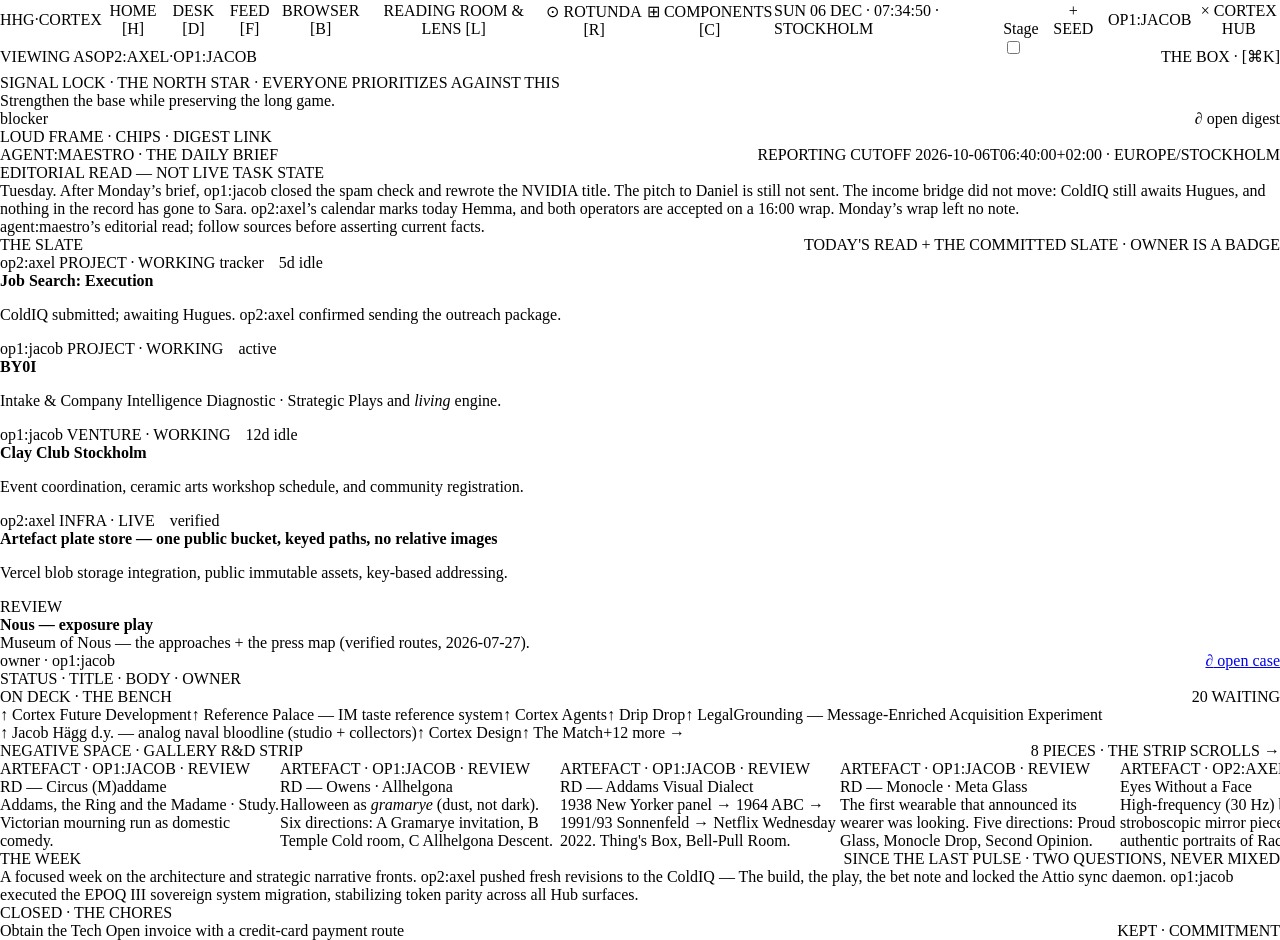
==== commit 8a744717: "The stage: dark ground on the Glass Stage v2 reading, with the canon switch Every value a canon toke" ====
--- a/index.html
+++ b/index.html
@@ -1122,7 +1122,46 @@
   stroke-dashoffset: 0;
 }
 </style>
-</head>
+<!-- stage-ground:begin --><script id="stage-ground-boot">(function(){var r=document.documentElement,g;try{g=localStorage.getItem('epoq.ground')}catch(e){}if(g!=='stage'&&g!=='paper')g=window.matchMedia&&matchMedia('(prefers-color-scheme: dark)').matches?'stage':'paper';r.setAttribute('data-ground',g)})();</script><style id="stage-ground">
+/* THE STAGE: a dark ground on the Glass Stage v2 reading (github.com/lepetittruffier/glass-stage).
+   Every value is a canon token, mapped by role: the paper becomes the glass stage, the ink the paper's
+   white; field paper-62, ghost and rules grey-51, quiet lines graphite; a faint tint falls to the ground;
+   the flag takes signal-go, the locator hum; what enters, and the caret, take signal-live, the one live
+   thing. Glass turns to black glass at the same strength. The paper values are captured on :root so the
+   stage can read what it replaces; the canon's own dark parts (graphite pills, the CLI stage) keep the
+   paper values they were drawn with. The toggle is the canon's own switch. */
+:root { --stage-paper: var(--paper); --stage-ink: var(--ink); --stage-ink-60: var(--ink-60); --stage-ink-50: var(--ink-50); --stage-ink-40: var(--ink-40); --stage-ink-20: var(--ink-20); --stage-ink-12: var(--ink-12); --stage-ink-03: var(--ink-03); --stage-line-structural: var(--line-structural); --stage-line-box: var(--line-box); --stage-line-quiet: var(--line-quiet); --stage-signal-attn: var(--signal-attn); --stage-novel: var(--novel); --stage-dusk: var(--dusk); --stage-graphite: var(--graphite); --stage-glass-tint: var(--glass-tint); --stage-paper-62: var(--paper-62); --stage-paper-70: var(--paper-70); --stage-paper-82: var(--paper-82); --stage-paper-90: var(--paper-90); }
+html[data-ground="stage"] { background: var(--glass-stage); color-scheme: dark; }
+html[data-ground="stage"] body {
+  --paper: var(--glass-stage);
+  --ink: var(--stage-paper);
+  --ink-60: var(--stage-paper-62);
+  --ink-50: var(--stage-paper-62);
+  --ink-40: var(--grey-51);
+  --ink-20: var(--stage-graphite);
+  --ink-12: var(--stage-graphite);
+  --ink-03: var(--glass-stage);
+  --line-structural: var(--stage-paper-62);
+  --line-box: var(--grey-51);
+  --line-quiet: var(--stage-graphite);
+  --signal-attn: var(--signal-go);
+  --novel: var(--signal-live);
+  --dusk: var(--hum);
+  --graphite: var(--stage-paper-90);
+  --glass-tint: var(--stage-ink-40);
+  --paper-62: var(--stage-line-box);
+  --paper-70: color-mix(in srgb, var(--glass-stage) 70%, transparent);
+  --paper-82: color-mix(in srgb, var(--glass-stage) 82%, transparent);
+  --paper-90: color-mix(in srgb, var(--glass-stage) 90%, transparent);
+  caret-color: var(--signal-live);
+}
+html[data-ground="stage"] :where(.ctl-pill.ghost, .hub-mo-btn-row.is-live .ctl-btn.is-press-demo:not(.primary), #hub .ctl-chip.active, .hub-page .ctl-chip.active, .hub-spec-demo .ctl-chip.active, .hub-shell .ctl-chip.active, #hub .ctl-btn.primary, .hub-page .ctl-btn.primary, .hub-spec-demo .ctl-btn.primary, .hub-shell .ctl-btn.primary, #hub .ctl-btn:active:not(:disabled), .hub-page .ctl-btn:active:not(:disabled), .hub-spec-demo .ctl-btn:active:not(:disabled), .hub-shell .ctl-btn:active:not(:disabled), #controls .ctl-btn.primary, #controls .ctl-btn:active:not(:disabled), #controls .ctl-chip.active, .hub-glass-stage-field, .hub-graph-presence, .hub-graph-lane, .cli-stage--repl, .cli-statusbar, .cli-log, mark) { --paper: var(--stage-paper); --ink: var(--stage-ink); --ink-60: var(--stage-ink-60); --ink-50: var(--stage-ink-50); --ink-40: var(--stage-ink-40); --ink-20: var(--stage-ink-20); --ink-12: var(--stage-ink-12); --ink-03: var(--stage-ink-03); --line-structural: var(--stage-line-structural); --line-box: var(--stage-line-box); --line-quiet: var(--stage-line-quiet); --signal-attn: var(--stage-signal-attn); --novel: var(--stage-novel); --dusk: var(--stage-dusk); --graphite: var(--stage-graphite); --glass-tint: var(--stage-glass-tint); --paper-62: var(--stage-paper-62); --paper-70: var(--stage-paper-70); --paper-82: var(--stage-paper-82); --paper-90: var(--stage-paper-90); }
+html[data-ground="stage"] [fill="#000"] { fill: var(--ink); }
+html[data-ground="stage"] [stroke="#000"] { stroke: var(--ink); }
+html[data-ground="stage"] ::selection { background: var(--hum); color: var(--ink); }
+.ground-toggle { block-size: 0; align-self: center; }   /* the 20px switch rides the line's midline; no line grows */
+.ground-toggle > .mono { color: var(--ink-60); }
+</style><!-- stage-ground:end --></head>
 <body>
 
   <!-- ── PERSISTENT CHROME NAVIGATION BAR (2-ROW SOVEREIGN INSTRUMENT BAR) ── -->
@@ -1142,7 +1181,13 @@
 
       <div class="hub-clock" id="hubClockDisplay" title="Europe/Stockholm official time">TUE 07 OCT · 12:35:00 · STOCKHOLM</div>
 
-      <button type="button" class="hub-seed-btn" id="hubSeedToggleBtn" onclick="toggleSeedDrawer();" title="Quick capture seed [S]">+ SEED</button>
+      
+        
+        
+        
+        
+        <label class="pix-ctl ground-toggle" title="Stage: the dark ground"><span class="mono m6">Stage</span><input type="checkbox" aria-label="Stage: the dark ground"><span class="pix-toggle" aria-hidden="true"><span class="lane"></span><span class="knob"></span></span></label>
+        <button type="button" class="hub-seed-btn" id="hubSeedToggleBtn" onclick="toggleSeedDrawer();" title="Quick capture seed [S]">+ SEED</button>
 
       <button type="button" class="hub-presence" id="hubOpPresenceBtn" onclick="cycleOperator();" title="Click to cycle active operator">
         <span class="hub-pdot live" id="hubPresenceDot"></span> <span id="currentOperator">OP1:JACOB</span> × CORTEX HUB
@@ -3975,5 +4020,5 @@
   })();
   </script>
 
-</body>
+<script id="stage-ground-toggle">(function(){var r=document.documentElement,K='epoq.ground';function set(g,keep){r.setAttribute('data-ground',g);document.querySelectorAll('.ground-toggle input').forEach(function(i){i.checked=g==='stage'});if(keep)try{localStorage.setItem(K,g)}catch(e){}}set(r.getAttribute('data-ground')==='stage'?'stage':'paper');document.addEventListener('change',function(e){var i=e.target;if(i&&i.closest&&i.closest('.ground-toggle'))set(i.checked?'stage':'paper',true)});window.addEventListener('storage',function(e){if(e.key===K&&(e.newValue==='stage'||e.newValue==='paper'))set(e.newValue)});var m=window.matchMedia&&matchMedia('(prefers-color-scheme: dark)');if(m&&m.addEventListener)m.addEventListener('change',function(e){var k;try{k=localStorage.getItem(K)}catch(x){}if(k!=='stage'&&k!=='paper')set(e.matches?'stage':'paper')})})();</script></body>
 </html>
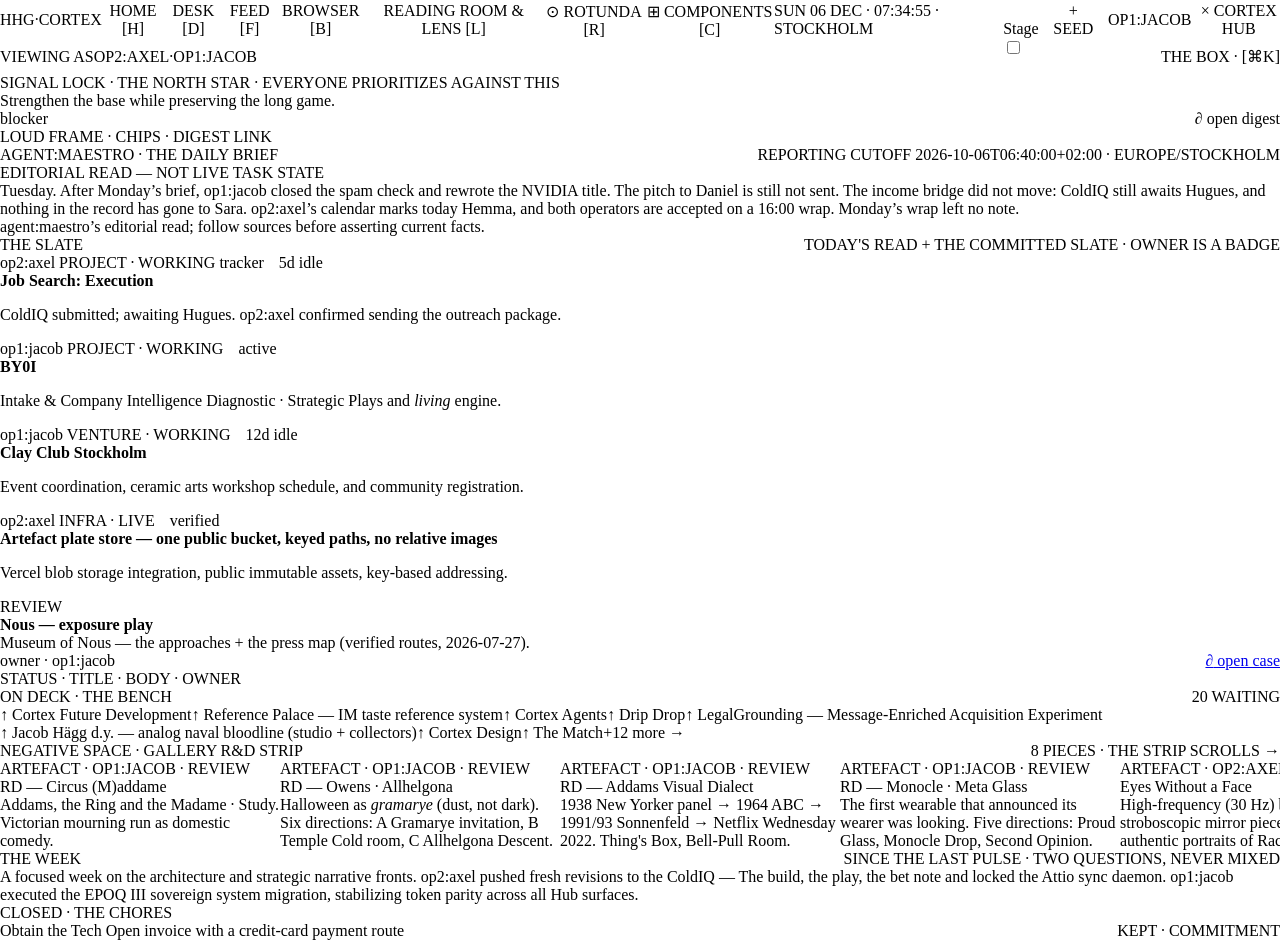
==== commit d102c527: "The stage: the switch steps out below 1100px The chrome row's min-content grows 979 → 1075px with th" ====
--- a/index.html
+++ b/index.html
@@ -1161,6 +1161,7 @@
 html[data-ground="stage"] ::selection { background: var(--hum); color: var(--ink); }
 .ground-toggle { block-size: 0; align-self: center; }   /* the 20px switch rides the line's midline; no line grows */
 .ground-toggle > .mono { color: var(--ink-60); }
+@media (max-width: 1099.98px) { .ground-toggle { display: none; } }
 </style><!-- stage-ground:end --></head>
 <body>
 
@@ -1182,6 +1183,7 @@
       <div class="hub-clock" id="hubClockDisplay" title="Europe/Stockholm official time">TUE 07 OCT · 12:35:00 · STOCKHOLM</div>
 
       
+        
         
         
         
